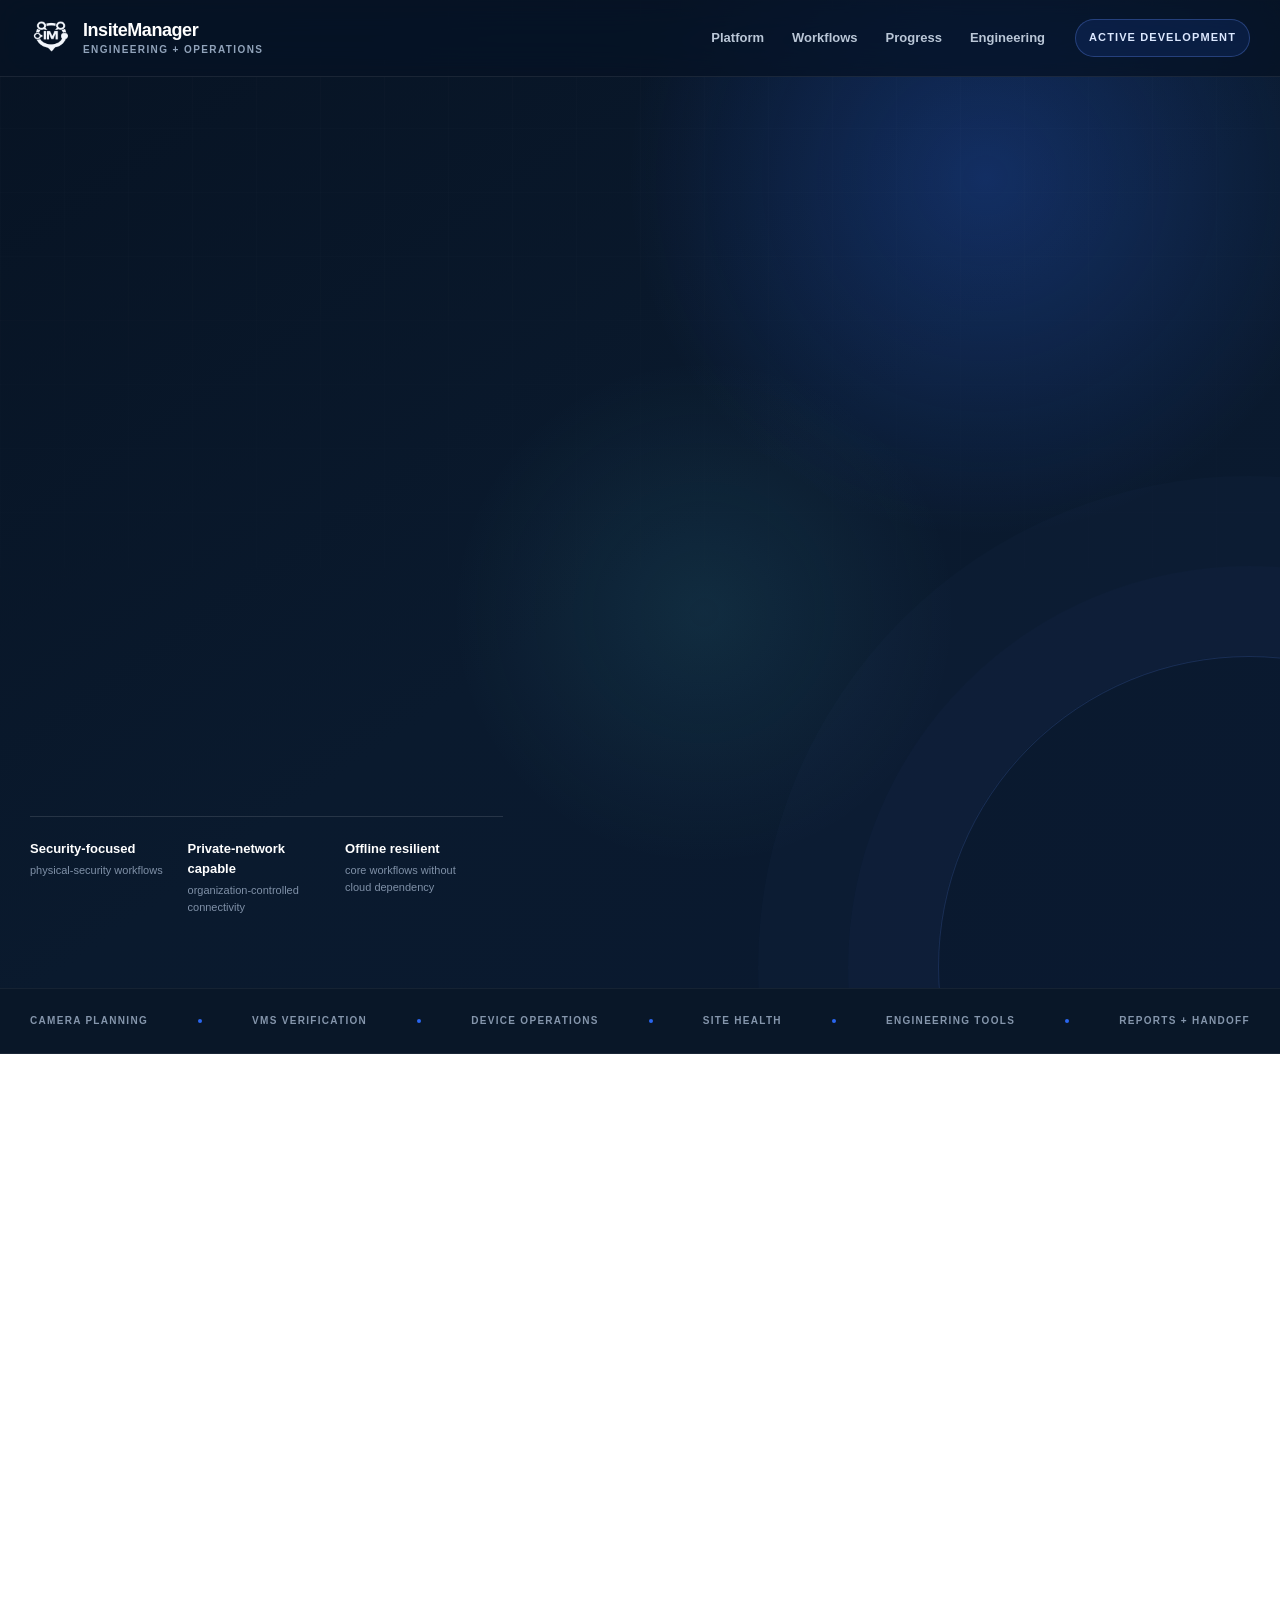
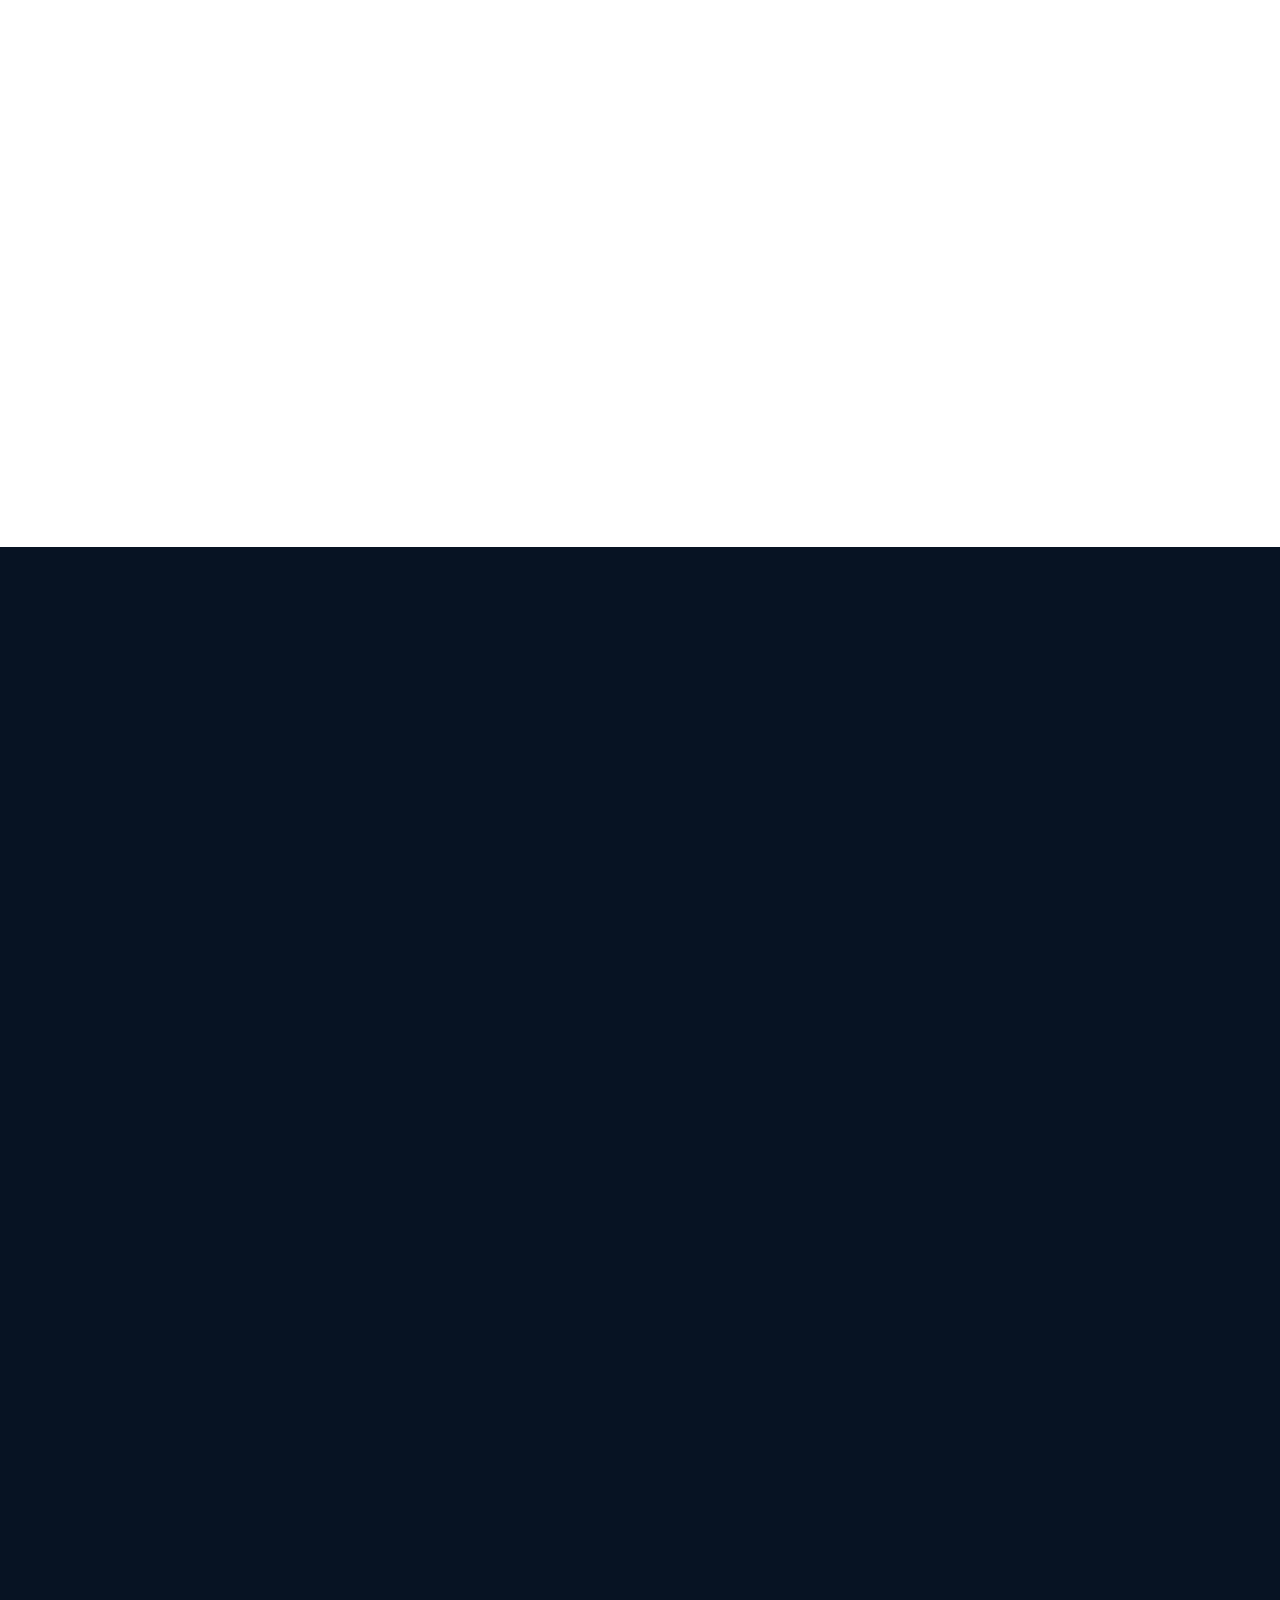
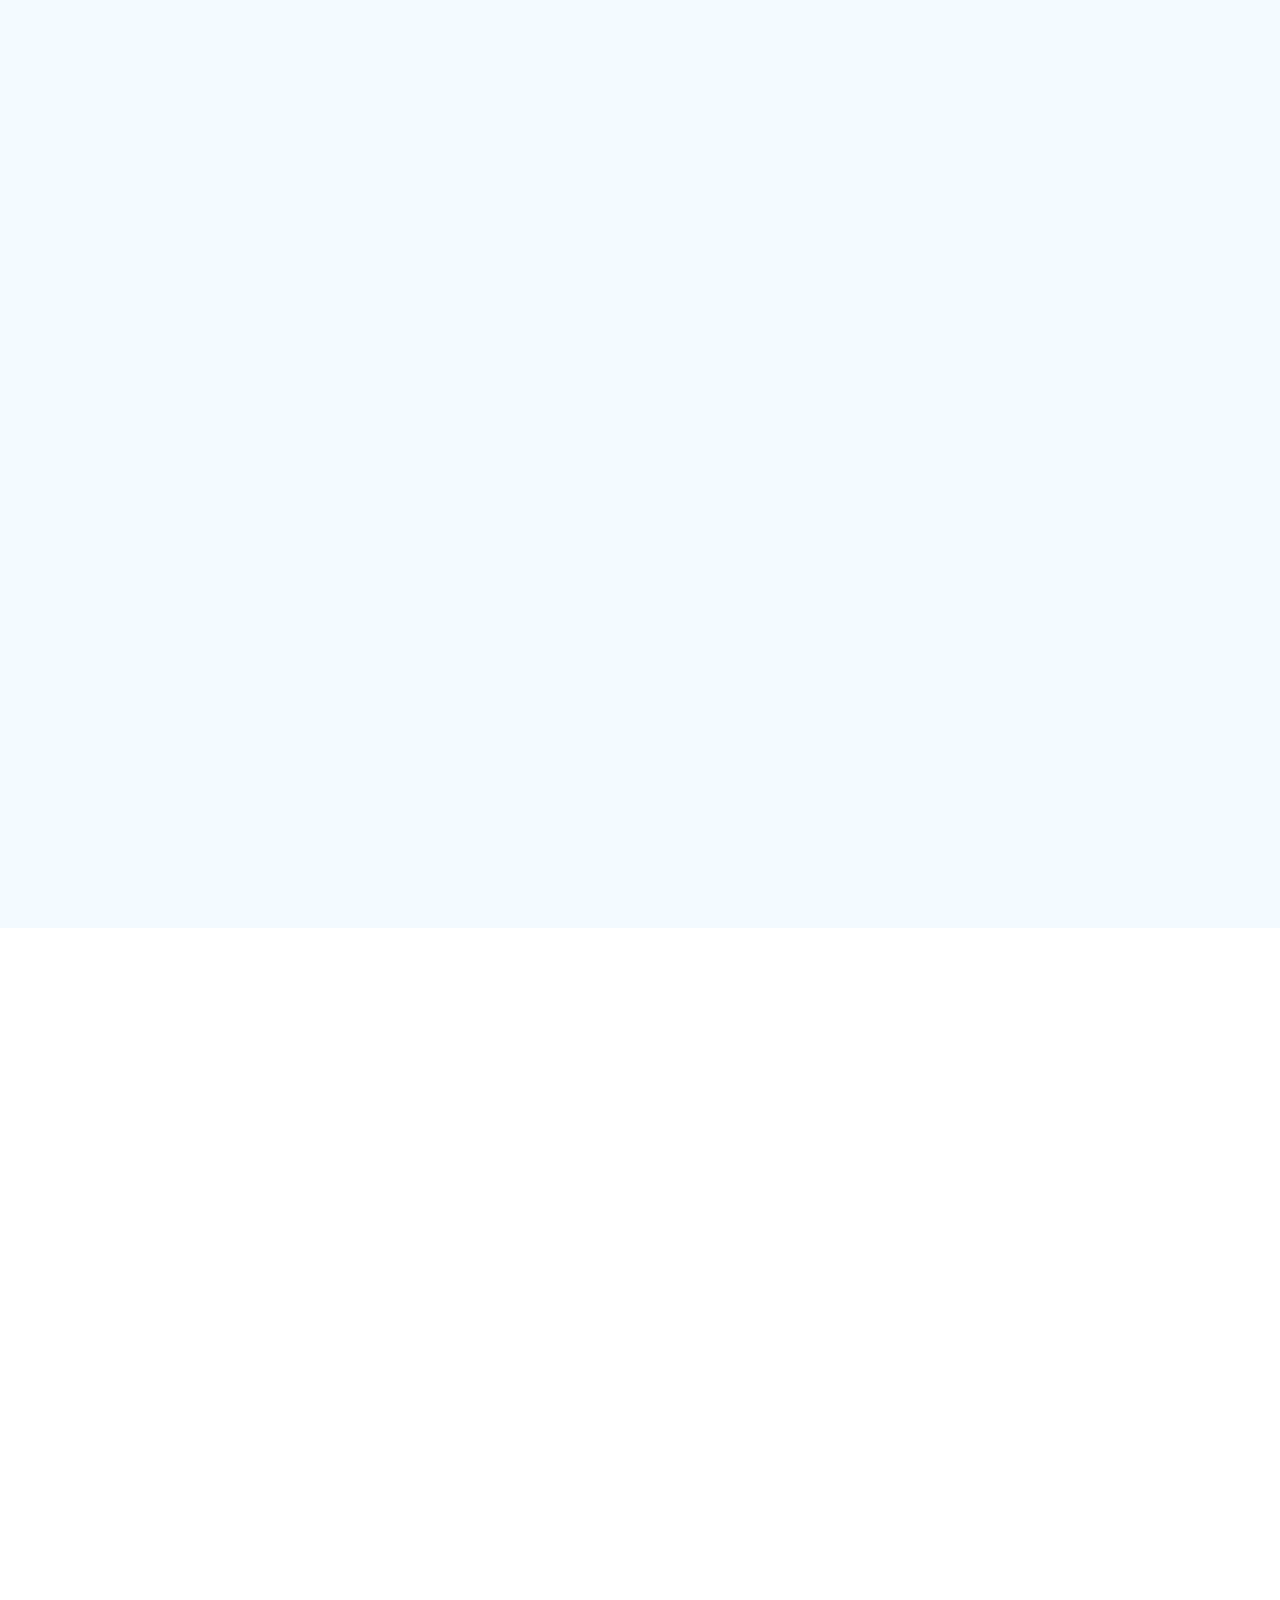
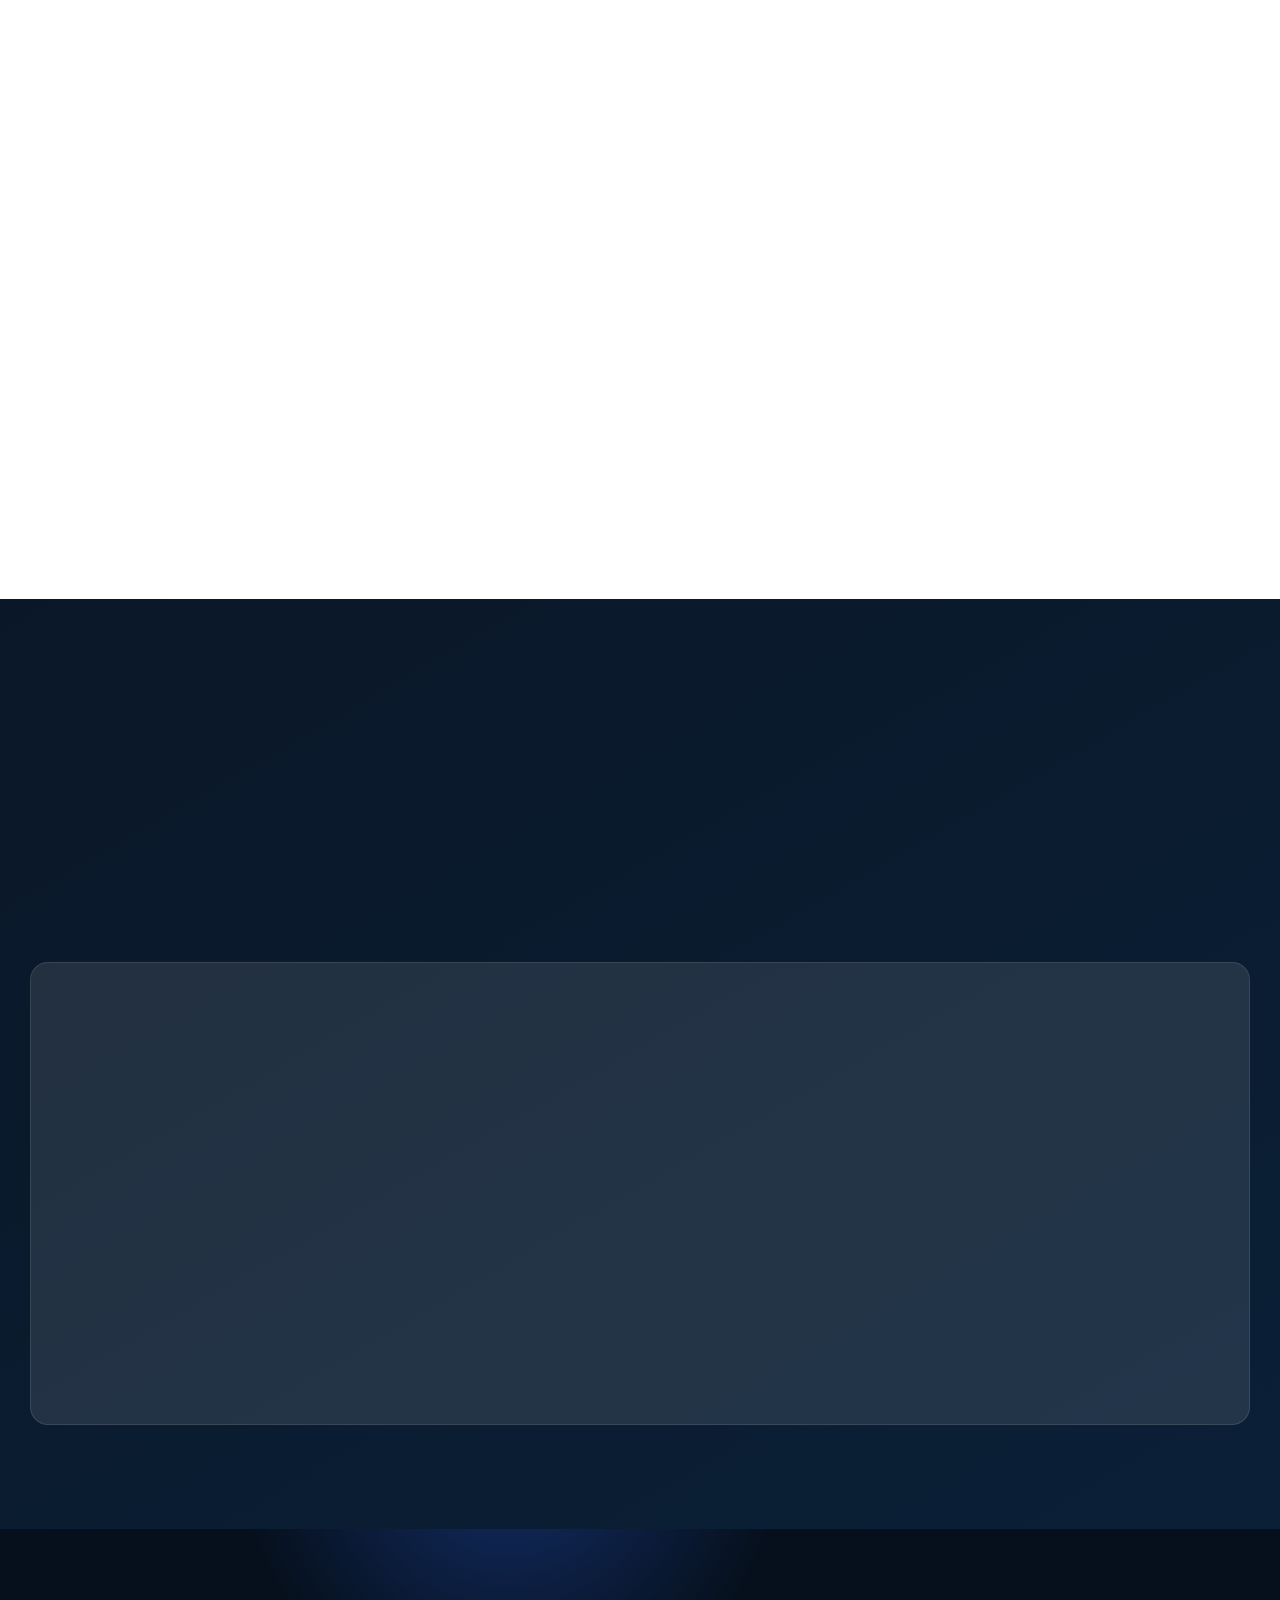
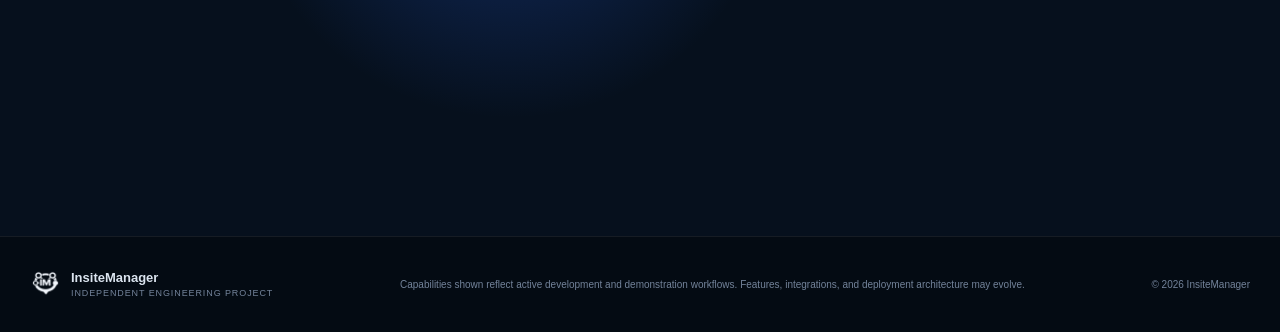
==== index.html @ 241ec43d "public sweep" ====
<!doctype html>
<html lang="en">
<head>
  <meta charset="utf-8" />
  <meta name="viewport" content="width=device-width, initial-scale=1" />
  <meta name="theme-color" content="#071323" />
  <meta http-equiv="Content-Security-Policy" content="default-src 'self'; img-src 'self' data:; style-src 'self'; script-src 'self'; object-src 'none'; base-uri 'none'; form-action 'none'; upgrade-insecure-requests" />
  <meta name="description" content="InsiteManager is an independently developed security-systems engineering and operations platform for map-first planning, validation, private-network and offline-capable workflows, device operations, and evidence-ready handoff." />
  <meta name="robots" content="index,follow,max-image-preview:large" />
  <link rel="canonical" href="https://insitemanager.com/" />
  <link rel="icon" href="favicon.ico" sizes="any" />
  <link rel="apple-touch-icon" href="apple-touch-icon.png" />
  <link rel="stylesheet" href="assets/site.css" />
  <meta property="og:type" content="website" />
  <meta property="og:title" content="InsiteManager — Security Systems Engineering & Operations" />
  <meta property="og:description" content="Security-focused. Private-network capable. Offline resilient. Plan, validate, operate, and document the result." />
  <meta property="og:url" content="https://insitemanager.com/" />
  <meta property="og:image" content="https://insitemanager.com/assets/og-insitemanager.jpg" />
  <meta name="twitter:card" content="summary_large_image" />
  <meta name="twitter:title" content="InsiteManager — Security Systems Engineering & Operations" />
  <meta name="twitter:description" content="An independent security-systems platform spanning design, validation, private-network and offline-capable operation, device workflows, and evidence-ready reporting." />
  <meta name="twitter:image" content="https://insitemanager.com/assets/og-insitemanager.jpg" />
  <title>InsiteManager — Security Systems Engineering & Operations</title>
</head>
<body>
  <a class="skip-link" href="#main">Skip to content</a>

  <header class="site-header" data-header>
    <div class="shell header-inner">
      <a class="brand" href="#top" aria-label="InsiteManager home">
        <img src="assets/icons/insitemanager-mark-dark.png" alt="" width="44" height="44" />
        <span class="brand-copy">
          <strong>InsiteManager</strong>
          <small>Engineering + Operations</small>
        </span>
      </a>

      <nav class="desktop-nav" aria-label="Primary navigation">
        <a href="#platform">Platform</a>
        <a href="#workflows">Workflows</a>
        <a href="#progress">Progress</a>
        <a href="#engineering">Engineering</a>
      </nav>

      <a class="header-cta" href="#progress">Active development</a>

      <button class="menu-button" type="button" aria-label="Open navigation" aria-expanded="false" aria-controls="mobile-navigation" data-menu-button>
        <span></span><span></span><span></span>
      </button>
    </div>
    <nav class="mobile-nav" id="mobile-navigation" aria-label="Mobile navigation" data-mobile-nav>
      <a href="#platform">Platform</a>
      <a href="#workflows">Workflows</a>
      <a href="#progress">Progress</a>
      <a href="#engineering">Engineering</a>
    </nav>
  </header>

  <main id="main">
    <section class="hero" id="top">
      <div class="hero-grid" aria-hidden="true"></div>
      <div class="shell hero-layout">
        <div class="hero-copy reveal">
          <div class="eyebrow"><span class="status-dot"></span> Independent project · Active development</div>
          <h1>Plan systems.<br /><span>Validate deployments.</span><br />Operate with context.</h1>
          <p class="hero-lede">InsiteManager brings security-system design, deployment engineering, device operations, verification, and evidence-ready handoff into one connected workspace.</p>
          <p class="hero-audience">Built for security integrators, field technicians, system engineers, and operations teams.</p>
          <div class="hero-actions">
            <a class="button button-primary" href="#platform">Explore the platform</a>
            <a class="button button-secondary" href="#progress">View development progress</a>
          </div>
        </div>

        <div class="hero-visual reveal delay-1">
          <div class="window-card hero-window">
            <div class="window-bar">
              <span class="window-dots"><i></i><i></i><i></i></span>
              <span>InsiteManager / Designer</span>
              <span class="window-state"><i></i> Active development</span>
            </div>
            <button class="image-button" type="button" data-lightbox="assets/images/designer-workspace.webp" data-caption="Designer workspace — project setup, target packs, control plane, camera coverage, and map context in one view.">
              <img src="assets/images/designer-workspace.webp" alt="InsiteManager Designer workspace showing projects, target packs, control plane system controls, map planning, camera coverage, and measurement tools" width="1800" height="831" fetchpriority="high" />
            </button>
          </div>
          <div class="floating-card floating-card-a"><span>DESIGNER</span><strong>Map + coverage planning</strong></div>
          <div class="floating-card floating-card-b"><span>HANDOFF</span><strong>Review → evidence → reports</strong></div>
        </div>

        <div class="hero-proof" aria-label="Platform focus">
          <div><strong>Security-focused</strong><span>physical-security workflows</span></div>
          <div><strong>Private-network capable</strong><span>organization-controlled connectivity</span></div>
          <div><strong>Offline resilient</strong><span>core workflows without cloud dependency</span></div>
        </div>
      </div>
    </section>

    <section class="signal-strip" aria-label="InsiteManager capabilities">
      <div class="shell signal-items">
        <span>Camera planning</span><i></i><span>VMS verification</span><i></i><span>Device operations</span><i></i><span>Site health</span><i></i><span>Engineering tools</span><i></i><span>Reports + handoff</span>
      </div>
    </section>

    <section class="section" id="platform">
      <div class="shell">
        <div class="section-heading reveal">
          <div class="kicker">Connected platform</div>
          <h2>One project context across the system lifecycle.</h2>
          <p>InsiteManager is structured around the way real physical-security work moves: from layout and engineering, through verification and operational follow-through, into documentation and handoff.</p>
        </div>

        <div class="module-grid">
          <article class="module-card reveal">
            <span class="module-index">01</span>
            <div class="module-icon" aria-hidden="true"><svg viewBox="0 0 24 24"><path d="M4 6.5 9 4l6 2.5L20 4v13.5L15 20l-6-2.5L4 20Z"/><path d="M9 4v13.5M15 6.5V20"/></svg></div>
            <h3>Designer</h3>
            <p>Map and floorplan planning, camera placement, coverage logic, measurement, target profiles, and project review.</p>
            <span class="module-status established">Established core</span>
          </article>
          <article class="module-card reveal delay-1">
            <span class="module-index">02</span>
            <div class="module-icon" aria-hidden="true"><svg viewBox="0 0 24 24"><rect x="3" y="5" width="18" height="14" rx="2"/><path d="m10 9 5 3-5 3Z"/></svg></div>
            <h3>VMS</h3>
            <p>Live and playback readiness, event verification, source configuration, and project-aware review.</p>
            <span class="module-status active">Active development</span>
          </article>
          <article class="module-card reveal delay-2">
            <span class="module-index">03</span>
            <div class="module-icon" aria-hidden="true"><svg viewBox="0 0 24 24"><rect x="4" y="3" width="16" height="7" rx="2"/><rect x="4" y="14" width="16" height="7" rx="2"/><path d="M8 6.5h.01M8 17.5h.01"/></svg></div>
            <h3>Devices</h3>
            <p>Device roster, enrollment readiness, telemetry, gateway status, and clear next actions.</p>
            <span class="module-status active">Active development</span>
          </article>
          <article class="module-card reveal">
            <span class="module-index">04</span>
            <div class="module-icon" aria-hidden="true"><svg viewBox="0 0 24 24"><path d="M4 18v-5M9 18V8M14 18v-3M19 18V5"/><path d="M3 21h18"/></svg></div>
            <h3>Admin / Ops</h3>
            <p>Queue triage, incidents, escalations, activity review, gateway status, and blocked-work visibility.</p>
            <span class="module-status active">Active development</span>
          </article>
          <article class="module-card reveal delay-1">
            <span class="module-index">05</span>
            <div class="module-icon" aria-hidden="true"><svg viewBox="0 0 24 24"><path d="M6 3h9l4 4v14H6Z"/><path d="M15 3v5h5M9 12h7M9 16h7"/></svg></div>
            <h3>Reports</h3>
            <p>Deployment sheets, review packages, evidence bundles, delivery records, and project handoff.</p>
            <span class="module-status active">Active development</span>
          </article>
          <article class="module-card reveal delay-2">
            <span class="module-index">06</span>
            <div class="module-icon" aria-hidden="true"><svg viewBox="0 0 24 24"><path d="m12 3 8 5-8 5-8-5Z"/><path d="m4 12 8 5 8-5M4 16l8 5 8-5"/></svg></div>
            <h3>Visualization</h3>
            <p>Site health, operational overlays, track context, telemetry, and incident review.</p>
            <span class="module-status exploratory">Expanding</span>
          </article>
        </div>
      </div>
    </section>

    <section class="section section-dark" id="workflows">
      <div class="shell">
        <div class="section-heading light reveal">
          <div class="kicker">Product evidence</div>
          <h2>Built as a working system, not a slide deck.</h2>
          <p>The interface is developed around connected workflows and operational states. Select any image for a closer view.</p>
        </div>

        <div class="feature-row reveal">
          <div class="feature-copy">
            <span class="feature-number">01 / DESIGN</span>
            <h3>Map-first planning with engineering context.</h3>
            <p>Camera identity, position, coverage, project state, site-health context, and planning controls stay visible around the map instead of being split across disconnected tools.</p>
            <ul class="feature-list">
              <li>Map and floorplan workflows</li>
              <li>Camera placement and coverage</li>
              <li>Measurement and target logic</li>
              <li>Local project workflow</li>
            </ul>
          </div>
          <div class="screenshot-card">
            <button class="image-button" type="button" data-lightbox="assets/images/designer-map.webp" data-caption="Designer — dark theme map-first camera planning with system controls and site-health context.">
              <img src="assets/images/designer-map.webp" alt="InsiteManager dark-theme Designer interface with camera planning controls, site-health context, and map coverage overlays" width="1800" height="826" loading="lazy" />
              <span class="zoom-label">View full screen</span>
            </button>
          </div>
        </div>

        <div class="feature-row reverse reveal">
          <div class="feature-copy">
            <span class="feature-number">02 / VERIFY</span>
            <h3>Verification that follows the project.</h3>
            <p>VMS workflows connect project imports, source readiness, event verification, evidence state, and follow-up paths without losing the deployment context that produced them.</p>
            <ul class="feature-list">
              <li>Project-aware verification</li>
              <li>Live / playback readiness</li>
              <li>Event and evidence posture</li>
              <li>Cross-module handoff</li>
            </ul>
          </div>
          <div class="screenshot-card">
            <button class="image-button" type="button" data-lightbox="assets/images/vms-verification.webp" data-caption="VMS — project-aware event and verification workflow.">
              <img src="assets/images/vms-verification.webp" alt="InsiteManager VMS verification screen with event verification workflow and project context" width="1800" height="862" loading="lazy" />
              <span class="zoom-label">View full screen</span>
            </button>
          </div>
        </div>

        <div class="feature-row reveal">
          <div class="feature-copy">
            <span class="feature-number">03 / OPERATE</span>
            <h3>Device state becomes operational follow-through.</h3>
            <p>Roster and operational views are designed to distinguish readiness, telemetry, gateway state, ownership, and the next action — not just list hardware.</p>
            <ul class="feature-list">
              <li>Device roster and readiness</li>
              <li>Telemetry and gateway posture</li>
              <li>Queue and incident context</li>
              <li>Activity and support handoff</li>
            </ul>
          </div>
          <div class="screenshot-stack">
            <div class="screenshot-card small">
              <button class="image-button" type="button" data-lightbox="assets/images/devices-roster.webp" data-caption="Devices — roster and trust/readiness context.">
                <img src="assets/images/devices-roster.webp" alt="InsiteManager Devices roster and readiness view" width="1800" height="857" loading="lazy" />
              </button>
            </div>
            <div class="screenshot-card small offset">
              <button class="image-button" type="button" data-lightbox="assets/images/operations.webp" data-caption="Admin/Ops — queue, activity, and operational follow-through.">
                <img src="assets/images/operations.webp" alt="InsiteManager Admin and Operations screen showing queue and activity workflows" width="1800" height="859" loading="lazy" />
              </button>
            </div>
          </div>
        </div>

        <div class="feature-row reverse reveal">
          <div class="feature-copy">
            <span class="feature-number">04 / ENGINEER</span>
            <h3>Engineering decisions stay attached to the job.</h3>
            <p>Planning tools cover system quantities, bandwidth and recording estimates, quote preparation, deployment options, and project-package review.</p>
            <ul class="feature-list">
              <li>BOM and quote planning</li>
              <li>Bandwidth / retention estimates</li>
              <li>Deployment option review</li>
              <li>Export and handoff preparation</li>
            </ul>
          </div>
          <div class="portrait-pair">
            <div class="screenshot-card portrait">
              <button class="image-button" type="button" data-lightbox="assets/images/bom-planning.webp" data-caption="Engineering tools — BOM planning and quote-readiness summary.">
                <img src="assets/images/bom-planning.webp" alt="InsiteManager BOM planning and quote readiness interface" width="902" height="788" loading="lazy" />
              </button>
            </div>
            <div class="screenshot-card portrait">
              <button class="image-button" type="button" data-lightbox="assets/images/bandwidth-recording.webp" data-caption="Engineering tools — bandwidth and recording summary.">
                <img src="assets/images/bandwidth-recording.webp" alt="InsiteManager bandwidth and recording engineering summary" width="897" height="792" loading="lazy" />
              </button>
            </div>
          </div>
        </div>
      </div>
    </section>

    <section class="section progress-section" id="progress">
      <div class="shell progress-layout">
        <div class="section-heading sticky-heading reveal">
          <div class="kicker">Development progress</div>
          <h2>Substantial working surface. Deliberate path forward.</h2>
          <p>The project is intentionally presented as active development. The goal is operational depth and dependable workflows — not a premature claim of commercial availability.</p>
        </div>

        <div class="progress-list">
          <article class="progress-card reveal">
            <div class="progress-marker complete">01</div>
            <div>
              <div class="progress-meta"><span>Foundation</span><strong>Established</strong></div>
              <h3>Map-first Designer and project model</h3>
              <p>Core planning, camera workflows, map/floorplan surfaces, project state, review paths, and engineering tools form the current foundation.</p>
            </div>
          </article>
          <article class="progress-card reveal">
            <div class="progress-marker active">02</div>
            <div>
              <div class="progress-meta"><span>Integration</span><strong>Active</strong></div>
              <h3>VMS, devices, operations, and reports</h3>
              <p>Connected module workflows are being refined around readiness, verification, telemetry, incidents, evidence, and handoff.</p>
            </div>
          </article>
          <article class="progress-card reveal">
            <div class="progress-marker active">03</div>
            <div>
              <div class="progress-meta"><span>Resilience</span><strong>Active</strong></div>
              <h3>Offline, local, and private-network operation</h3>
              <p>Core workflows are designed for local and private networks, including edge/field companion patterns, degraded-connectivity behavior, and controlled recovery without requiring a public-cloud path.</p>
            </div>
          </article>
          <article class="progress-card reveal">
            <div class="progress-marker next">04</div>
            <div>
              <div class="progress-meta"><span>Hardening</span><strong>Ongoing</strong></div>
              <h3>Enterprise operations and deployment maturity</h3>
              <p>Permissions, auditability, security gates, backup/recovery, API discipline, deployment architecture, and lifecycle validation continue to mature.</p>
            </div>
          </article>
        </div>
      </div>
    </section>

    <section class="gallery-section" aria-labelledby="gallery-title">
      <div class="shell">
        <div class="section-heading reveal">
          <div class="kicker">Across the platform</div>
          <h2 id="gallery-title">From site context to operational evidence.</h2>
        </div>
        <div class="gallery-grid">
          <button class="gallery-card wide reveal" type="button" data-lightbox="assets/images/designer-measurement.webp" data-caption="Designer — floorplan workflow, imported layers, and active camera context.">
            <img src="assets/images/designer-measurement.webp" alt="Designer floorplan workflow with imported layers, camera context, and measurement tools" width="1800" height="829" loading="lazy" />
            <span><strong>Measurement</strong><small>Designer</small></span>
          </button>
          <button class="gallery-card reveal delay-1" type="button" data-lightbox="assets/images/visualization.webp" data-caption="Visualization — alternate basemap styling with site-health, track, and operational overlay context.">
            <img src="assets/images/visualization.webp" alt="Visualization workflow with alternate basemap styling, site-health status, and operational overlays" width="1800" height="823" loading="lazy" />
            <span><strong>Operational context</strong><small>Visualization</small></span>
          </button>
          <button class="gallery-card reveal delay-2" type="button" data-lightbox="assets/images/reports.webp" data-caption="Reports — review packages, evidence, and project handoff.">
            <img src="assets/images/reports.webp" alt="Reports module showing review and handoff workflows" width="1800" height="861" loading="lazy" />
            <span><strong>Evidence + handoff</strong><small>Reports</small></span>
          </button>
        </div>
      </div>
    </section>

    <section class="section engineering-section" id="engineering">
      <div class="shell">
        <div class="section-heading light centered reveal">
          <div class="kicker">Engineering posture</div>
          <h2>Designed for operational credibility.</h2>
          <p>InsiteManager development emphasizes controlled change, traceability, practical field behavior, and interfaces that keep the important state visible.</p>
        </div>
        <div class="principles-grid">
          <article class="principle reveal"><span>01</span><h3>Operational clarity</h3><p>Reduce noise. Surface readiness, blocked work, health, ownership, and next action.</p></article>
          <article class="principle reveal delay-1"><span>02</span><h3>Traceable change</h3><p>Project state, exports, activity, configuration, and handoff are treated as auditable operational records.</p></article>
          <article class="principle reveal delay-2"><span>03</span><h3>Field resilience</h3><p>Local-first, private-network, offline, and degraded-connectivity workflows are considered part of normal deployment reality.</p></article>
          <article class="principle reveal"><span>04</span><h3>Security + validation gates</h3><p>Automated testing, build checks, dependency review, security audit, and release verification support each controlled change.</p></article>
          <article class="principle reveal delay-1"><span>05</span><h3>Responsive operation</h3><p>Desktop, tablet, and mobile layouts are treated as distinct operational surfaces rather than simple scaling targets.</p></article>
          <article class="principle reveal delay-2"><span>06</span><h3>Modular architecture</h3><p>Planning, VMS, devices, operations, visualization, and reporting share context without collapsing into one overloaded screen.</p></article>
        </div>
      </div>
    </section>

    <section class="closing-section">
      <div class="closing-glow" aria-hidden="true"></div>
      <div class="shell closing-inner reveal">
        <img src="assets/icons/insitemanager-mark-dark.png" alt="" width="64" height="64" />
        <div>
          <div class="kicker">InsiteManager</div>
          <h2>Security-system engineering from design through operations.</h2>
          <p>Independent software project. Active development.</p>
        </div>
        <a class="button button-primary" href="#top">Back to overview</a>
      </div>
    </section>
  </main>

  <footer class="site-footer">
    <div class="shell footer-inner">
      <div class="footer-brand">
        <img src="assets/icons/insitemanager-mark-dark.png" alt="" width="34" height="34" />
        <span><strong>InsiteManager</strong><small>Independent engineering project</small></span>
      </div>
      <p>Capabilities shown reflect active development and demonstration workflows. Features, integrations, and deployment architecture may evolve.</p>
      <span class="copyright">© <span data-year></span> InsiteManager</span>
    </div>
  </footer>

  <dialog class="lightbox" data-lightbox-dialog aria-label="Screenshot viewer">
    <button class="lightbox-close" type="button" aria-label="Close screenshot viewer" data-lightbox-close>×</button>
    <div class="lightbox-frame">
      <img alt="" data-lightbox-image />
    </div>
    <p data-lightbox-caption></p>
  </dialog>

  <script src="assets/site.js" defer></script>
</body>
</html>
---- assets/site.css ----
:root {
  --ink: #0a1422;
  --navy: #071323;
  --navy-2: #0b1d33;
  --navy-3: #102945;
  --text: #182437;
  --muted: #637187;
  --line: #dce4ee;
  --line-dark: rgba(255,255,255,.12);
  --surface: #f5f8fc;
  --surface-2: #edf3f9;
  --white: #fff;
  --blue: #2a66f0;
  --blue-2: #5d8cff;
  --cyan: #4fc9d7;
  --green: #41c985;
  --orange: #f4aa47;
  --shadow: 0 24px 70px rgba(7, 19, 35, .14);
  --shadow-soft: 0 12px 34px rgba(7, 19, 35, .08);
  --radius: 18px;
  --radius-lg: 28px;
  --shell: 1220px;
}

* { box-sizing: border-box; }
html { scroll-behavior: smooth; }
section[id] { scroll-margin-top: 84px; }
body {
  margin: 0;
  color: var(--text);
  background: var(--white);
  font-family: Inter, ui-sans-serif, -apple-system, BlinkMacSystemFont, "Segoe UI", Roboto, Helvetica, Arial, sans-serif;
  font-size: 16px;
  line-height: 1.55;
  -webkit-font-smoothing: antialiased;
}
img { display: block; max-width: 100%; }
button, a { font: inherit; }
a { color: inherit; text-decoration: none; }
button { color: inherit; }
:where(a, button):focus-visible { outline: 3px solid var(--blue); outline-offset: 3px; box-shadow: 0 0 0 2px var(--white); }
::selection { background: #c8d8ff; color: #071323; }

.skip-link {
  position: fixed;
  left: 12px;
  top: 12px;
  z-index: 999;
  padding: 10px 14px;
  background: var(--white);
  color: var(--navy);
  border-radius: 10px;
  transform: translateY(-160%);
  transition: transform .2s ease;
}
.skip-link:focus { transform: translateY(0); }

.shell { width: min(calc(100% - 48px), var(--shell)); margin-inline: auto; }

.site-header {
  position: fixed;
  inset: 0 0 auto 0;
  z-index: 100;
  background: rgba(7,19,35,.78);
  border-bottom: 1px solid rgba(255,255,255,.08);
  backdrop-filter: blur(18px) saturate(140%);
  -webkit-backdrop-filter: blur(18px) saturate(140%);
  transition: background .25s ease, box-shadow .25s ease;
}
.site-header.scrolled { background: rgba(7,19,35,.94); box-shadow: 0 10px 35px rgba(0,0,0,.18); }
.header-inner { height: 76px; display: flex; align-items: center; gap: 30px; }
.brand { display: inline-flex; align-items: center; gap: 11px; min-width: 210px; }
.brand img { width: 42px; height: 42px; object-fit: contain; }
.brand-copy { display: flex; flex-direction: column; line-height: 1.04; }
.brand-copy strong { color: #fff; font-size: 18px; letter-spacing: -.025em; }
.brand-copy small { color: #91a3ba; margin-top: 5px; font-size: 10px; text-transform: uppercase; letter-spacing: .14em; font-weight: 700; }
.desktop-nav { display: flex; align-items: center; gap: 28px; margin-left: auto; }
.desktop-nav a { color: #bac7d7; font-size: 13px; font-weight: 650; transition: color .2s; }
.desktop-nav a:hover { color: #fff; }
.header-cta {
  color: #dce8ff;
  border: 1px solid rgba(105,147,255,.3);
  background: rgba(42,102,240,.12);
  border-radius: 999px;
  padding: 9px 13px;
  font-size: 11px;
  text-transform: uppercase;
  letter-spacing: .1em;
  font-weight: 800;
}
.menu-button { display: none; border: 0; padding: 9px; background: transparent; cursor: pointer; }
.menu-button span { display: block; width: 22px; height: 2px; margin: 5px 0; background: #fff; border-radius: 2px; }
.mobile-nav { display: none; }

.hero {
  position: relative;
  min-height: 820px;
  overflow: hidden;
  background:
    radial-gradient(circle at 77% 18%, rgba(42,102,240,.28), transparent 28%),
    radial-gradient(circle at 55% 62%, rgba(79,201,215,.10), transparent 27%),
    linear-gradient(145deg, #071323 0%, #0a1a2e 54%, #0a1930 100%);
  color: #fff;
  padding: 130px 0 72px;
}
.hero::after {
  content: "";
  position: absolute;
  width: 620px;
  height: 620px;
  right: -280px;
  bottom: -290px;
  border: 1px solid rgba(93,140,255,.18);
  border-radius: 50%;
  box-shadow: 0 0 0 90px rgba(93,140,255,.025), 0 0 0 180px rgba(93,140,255,.018);
}
.hero-grid {
  position: absolute;
  inset: 0;
  opacity: .17;
  background-image:
    linear-gradient(rgba(255,255,255,.08) 1px, transparent 1px),
    linear-gradient(90deg, rgba(255,255,255,.08) 1px, transparent 1px);
  background-size: 64px 64px;
  mask-image: linear-gradient(to bottom, black, transparent 85%);
}
.hero-layout { position: relative; z-index: 2; display: grid; grid-template-columns: .92fr 1.35fr; grid-template-areas: "copy visual" "proof visual"; column-gap: 54px; row-gap: 0; align-items: start; }
.hero-copy { grid-area: copy; padding-top: 4px; align-self: end; }
.eyebrow, .kicker { color: #8fb2ff; font-size: 11px; font-weight: 850; text-transform: uppercase; letter-spacing: .15em; }
.eyebrow { display: inline-flex; align-items: center; gap: 9px; padding: 7px 10px; border: 1px solid rgba(142,178,255,.2); background: rgba(32,83,181,.12); border-radius: 999px; }
.status-dot { width: 8px; height: 8px; background: var(--green); border-radius: 50%; box-shadow: 0 0 0 5px rgba(65,201,133,.12); }
.hero h1 { margin: 25px 0 22px; color: #fff; font-size: clamp(48px, 5.2vw, 76px); line-height: .99; letter-spacing: -.055em; font-weight: 750; }
.hero h1 span { color: #91afff; }
.hero-lede { max-width: 620px; color: #b4c1d2; font-size: 18px; line-height: 1.65; }
.hero-audience { max-width: 610px; margin: 15px 0 0; color: #8fa1b8; font-size: 13px; line-height: 1.55; }
.hero-actions { display: flex; flex-wrap: wrap; gap: 12px; margin-top: 31px; }
.button { display: inline-flex; justify-content: center; align-items: center; min-height: 48px; padding: 0 18px; border-radius: 11px; font-weight: 760; font-size: 13px; transition: transform .2s ease, border-color .2s ease, background .2s ease; }
.button:hover { transform: translateY(-2px); }
.button-primary { background: var(--blue); color: #fff; box-shadow: 0 8px 30px rgba(42,102,240,.28); }
.button-secondary { background: rgba(255,255,255,.06); color: #e7edf7; border: 1px solid rgba(255,255,255,.16); }
.hero-proof { grid-area: proof; display: grid; grid-template-columns: repeat(3, 1fr); gap: 0; margin-top: 46px; border-top: 1px solid rgba(255,255,255,.12); padding-top: 22px; align-self: start; }
.hero-proof div { display: flex; flex-direction: column; gap: 3px; padding-right: 18px; }
.hero-proof strong { font-size: 13px; color: #fff; }
.hero-proof span { color: #7f90a7; font-size: 11px; }

.hero-visual { grid-area: visual; position: relative; min-width: 0; align-self: center; }
.window-card { overflow: hidden; background: #eef2f8; border: 1px solid rgba(255,255,255,.15); border-radius: 18px; box-shadow: 0 40px 90px rgba(0,0,0,.32), 0 0 0 1px rgba(255,255,255,.03); }
.hero-window { transform: perspective(1500px) rotateY(-3deg) rotateX(1deg); transform-origin: center left; }
.window-bar { height: 39px; display: grid; grid-template-columns: 1fr auto 1fr; align-items: center; gap: 12px; padding: 0 13px; background: #0a1626; border-bottom: 1px solid rgba(255,255,255,.08); color: #8190a4; font-size: 10px; }
.window-dots { display: flex; gap: 5px; }
.window-dots i { width: 7px; height: 7px; border-radius: 50%; background: #304158; }
.window-dots i:first-child { background: #6987b4; }
.window-state { justify-self: end; display: inline-flex; align-items: center; gap: 6px; color: #8aa0bb; }
.window-state i { width: 6px; height: 6px; background: var(--green); border-radius: 50%; }
.image-button { display: block; width: 100%; border: 0; padding: 0; background: transparent; cursor: zoom-in; position: relative; }
.image-button img { width: 100%; height: auto; }
.floating-card { position: absolute; padding: 12px 15px; border: 1px solid rgba(255,255,255,.14); border-radius: 12px; background: rgba(7,19,35,.92); backdrop-filter: blur(12px); box-shadow: var(--shadow); display: flex; flex-direction: column; gap: 3px; }
.floating-card span { color: #6f9cff; font-size: 9px; font-weight: 900; letter-spacing: .14em; }
.floating-card strong { color: #fff; font-size: 12px; }
.floating-card-a { left: -26px; bottom: -24px; }
.floating-card-b { right: -20px; top: 54px; }

.signal-strip { background: #091728; color: #8596ac; border-top: 1px solid rgba(255,255,255,.05); border-bottom: 1px solid rgba(255,255,255,.06); }
.signal-items { min-height: 64px; display: flex; justify-content: space-between; align-items: center; gap: 12px; overflow: hidden; white-space: nowrap; }
.signal-items span { font-size: 10px; text-transform: uppercase; letter-spacing: .13em; font-weight: 800; }
.signal-items i { width: 4px; height: 4px; background: #2a66f0; border-radius: 50%; flex: none; }

.section { padding: 104px 0; }
.section-heading { max-width: 720px; margin-bottom: 48px; }
.section-heading.centered { text-align: center; margin-inline: auto; }
.section-heading .kicker { color: #2d64df; }
.section-heading h2 { margin: 10px 0 16px; color: var(--ink); font-size: clamp(35px, 4vw, 54px); line-height: 1.08; letter-spacing: -.045em; }
.section-heading p { margin: 0; color: var(--muted); font-size: 17px; line-height: 1.7; }
.section-heading.light h2 { color: #fff; }
.section-heading.light p { color: #91a0b5; }
.section-heading.light .kicker { color: #79a1ff; }

.module-grid { display: grid; grid-template-columns: repeat(3, 1fr); gap: 16px; }
.module-card { position: relative; min-height: 290px; padding: 28px; border: 1px solid var(--line); border-radius: var(--radius); background: linear-gradient(180deg,#fff,#f9fbfe); box-shadow: 0 1px 0 rgba(6,20,35,.02); transition: transform .25s ease, box-shadow .25s ease, border-color .25s ease; }
.module-card:hover { transform: translateY(-4px); box-shadow: var(--shadow-soft); border-color: #cbd8ea; }
.module-index { position: absolute; right: 22px; top: 20px; color: #a7b3c3; font-size: 10px; font-weight: 900; letter-spacing: .12em; }
.module-icon { width: 42px; height: 42px; display: grid; place-items: center; border-radius: 11px; background: #ecf2ff; color: #245de2; font-size: 20px; font-weight: 800; }
.module-card h3 { margin: 22px 0 9px; font-size: 20px; letter-spacing: -.025em; }
.module-card p { margin: 0 0 24px; color: var(--muted); font-size: 14px; line-height: 1.65; }
.module-status { display: inline-flex; padding: 5px 8px; border-radius: 999px; font-size: 9px; font-weight: 900; letter-spacing: .09em; text-transform: uppercase; }
.module-status.established { color: #14744d; background: #e9f8f1; }
.module-status.active { color: #2256c5; background: #eaf0ff; }
.module-status.exploratory { color: #94601a; background: #fff4e1; }

.section-dark { background: #071323; color: #fff; overflow: hidden; padding-top: 92px; }
.feature-row { display: grid; grid-template-columns: .62fr 1.38fr; gap: 58px; align-items: center; padding: 64px 0; border-top: 1px solid rgba(255,255,255,.09); }
.feature-row.reverse { grid-template-columns: 1.38fr .62fr; }
.feature-row.reverse .feature-copy { order: 2; }
.feature-row.reverse > :not(.feature-copy) { order: 1; }
.feature-number { color: #6f9cff; font-size: 10px; font-weight: 900; letter-spacing: .14em; }
.feature-copy h3 { margin: 13px 0 15px; font-size: clamp(30px,3.1vw,43px); line-height: 1.1; letter-spacing: -.04em; }
.feature-copy p { color: #96a5b8; font-size: 15px; line-height: 1.72; }
.feature-list { list-style: none; padding: 0; margin: 25px 0 0; display: grid; gap: 10px; }
.feature-list li { position: relative; padding-left: 21px; color: #d0d9e5; font-size: 13px; }
.feature-list li::before { content: ""; position: absolute; left: 0; top: .63em; width: 7px; height: 7px; border: 2px solid #5d8cff; border-radius: 50%; }
.screenshot-card { position: relative; overflow: hidden; border-radius: 16px; border: 1px solid rgba(255,255,255,.13); background: #eaf0f7; box-shadow: 0 28px 70px rgba(0,0,0,.28); }
.screenshot-card img { transition: transform .45s cubic-bezier(.2,.7,.2,1); }
.screenshot-card:hover img { transform: scale(1.012); }
.zoom-label { position: absolute; right: 12px; bottom: 12px; padding: 7px 9px; border-radius: 8px; color: #fff; background: rgba(7,19,35,.82); backdrop-filter: blur(7px); font-size: 9px; text-transform: uppercase; letter-spacing: .1em; font-weight: 850; opacity: 0; transform: translateY(4px); transition: .2s ease; }
.screenshot-card:hover .zoom-label { opacity: 1; transform: none; }
.screenshot-stack { position: relative; min-height: 410px; }
.screenshot-card.small { position: absolute; width: 86%; left: 0; top: 0; }
.screenshot-card.small.offset { left: 14%; top: 116px; box-shadow: 0 35px 80px rgba(0,0,0,.42); }
.portrait-pair { display: grid; grid-template-columns: 1fr 1fr; gap: 10px; align-items: start; transform: scale(1.035); transform-origin: center; }
.screenshot-card.portrait:nth-child(2) { margin-top: 32px; }

.progress-section { background: #f5f8fc; }
.progress-layout { display: grid; grid-template-columns: .82fr 1.18fr; gap: 80px; align-items: start; }
.sticky-heading { position: sticky; top: 120px; margin-bottom: 0; }
.progress-list { display: grid; gap: 14px; }
.progress-card { display: grid; grid-template-columns: 58px 1fr; gap: 20px; padding: 27px; border: 1px solid var(--line); border-radius: var(--radius); background: #fff; box-shadow: 0 2px 0 rgba(7,19,35,.02); }
.progress-marker { width: 46px; height: 46px; border-radius: 13px; display: grid; place-items: center; font-size: 11px; font-weight: 900; }
.progress-marker.complete { color: #14744d; background: #e7f8ef; border: 1px solid #c5eed9; }
.progress-marker.active { color: #245ddc; background: #e9f0ff; border: 1px solid #cbd9ff; }
.progress-marker.next { color: #81551c; background: #fff3df; border: 1px solid #f4ddba; }
.progress-meta { display: flex; justify-content: space-between; gap: 14px; align-items: center; color: #7c899a; font-size: 10px; text-transform: uppercase; letter-spacing: .1em; font-weight: 800; }
.progress-meta strong { color: #2e67e4; }
.progress-card h3 { margin: 10px 0 8px; font-size: 20px; letter-spacing: -.025em; }
.progress-card p { margin: 0; color: var(--muted); font-size: 14px; line-height: 1.65; }

.gallery-section { padding: 96px 0; }
.gallery-grid { display: grid; grid-template-columns: repeat(2,1fr); gap: 15px; }
.gallery-card { position: relative; overflow: hidden; min-height: 315px; padding: 0; border: 1px solid var(--line); border-radius: 16px; background: #edf2f8; cursor: zoom-in; box-shadow: var(--shadow-soft); }
.gallery-card.wide { grid-column: 1 / -1; min-height: 480px; }
.gallery-card img { width: 100%; height: 100%; object-fit: cover; transition: transform .5s cubic-bezier(.2,.7,.2,1); }
.gallery-card:hover img { transform: scale(1.018); }
.gallery-card::after { content: ""; position: absolute; inset: auto 0 0; height: 42%; background: linear-gradient(to top,rgba(6,18,33,.82),transparent); pointer-events: none; }
.gallery-card > span { position: absolute; left: 22px; bottom: 18px; z-index: 2; display: flex; flex-direction: column; text-align: left; }
.gallery-card strong { color: #fff; font-size: 17px; }
.gallery-card small { color: #aab8ca; font-size: 10px; text-transform: uppercase; letter-spacing: .12em; font-weight: 800; margin-top: 2px; }

.engineering-section { background: linear-gradient(150deg,#0a1728,#0a2037); color: #fff; }
.principles-grid { display: grid; grid-template-columns: repeat(3,1fr); gap: 1px; background: rgba(255,255,255,.1); border: 1px solid rgba(255,255,255,.1); border-radius: 18px; overflow: hidden; }
.principle { min-height: 230px; padding: 28px; background: #0a1a2e; }
.principle span { color: #6687bb; font-size: 10px; font-weight: 900; letter-spacing: .12em; }
.principle h3 { margin: 34px 0 10px; font-size: 19px; }
.principle p { margin: 0; color: #8798ae; font-size: 13px; line-height: 1.65; }

.closing-section { position: relative; overflow: hidden; background: #06101d; color: #fff; padding: 84px 0; }
.closing-glow { position: absolute; width: 560px; height: 560px; left: 18%; top: -360px; background: radial-gradient(circle,rgba(42,102,240,.35),transparent 68%); }
.closing-inner { position: relative; display: grid; grid-template-columns: 72px 1fr auto; gap: 24px; align-items: center; }
.closing-inner img { width: 60px; height: 60px; }
.closing-inner h2 { margin: 8px 0; max-width: 720px; font-size: clamp(28px,3vw,42px); line-height: 1.12; letter-spacing: -.04em; }
.closing-inner p { margin: 0; color: #8495aa; font-size: 13px; }

.site-footer { background: #040b13; color: #73839a; border-top: 1px solid rgba(255,255,255,.07); padding: 32px 0; }
.footer-inner { display: grid; grid-template-columns: auto 1fr auto; gap: 30px; align-items: center; }
.footer-brand { display: flex; align-items: center; gap: 10px; }
.footer-brand img { width: 31px; height: 31px; }
.footer-brand span { display: flex; flex-direction: column; line-height: 1.1; }
.footer-brand strong { color: #dbe4ef; font-size: 13px; }
.footer-brand small { margin-top: 4px; font-size: 9px; text-transform: uppercase; letter-spacing: .1em; }
.site-footer p { margin: 0; text-align: center; font-size: 10px; line-height: 1.5; }
.copyright { font-size: 10px; white-space: nowrap; }

.lightbox { width: min(95vw, 1700px); max-width: 1700px; border: 0; padding: 0; margin: auto; background: transparent; color: #fff; overflow: visible; }
.lightbox::backdrop { background: rgba(1,7,14,.92); backdrop-filter: blur(8px); }
.lightbox-frame { overflow: hidden; border-radius: 14px; border: 1px solid rgba(255,255,255,.16); background: #0b1420; box-shadow: 0 40px 100px rgba(0,0,0,.55); }
.lightbox-frame img { width: 100%; height: auto; max-height: 82vh; object-fit: contain; }
.lightbox p { margin: 12px 45px 0 0; color: #b8c5d5; font-size: 12px; }
.lightbox-close { position: absolute; right: 0; top: -47px; width: 38px; height: 38px; display: grid; place-items: center; border: 1px solid rgba(255,255,255,.18); border-radius: 50%; color: #fff; background: rgba(10,24,42,.8); font-size: 24px; cursor: pointer; }

.reveal { opacity: 0; transform: translateY(18px); transition: opacity .65s ease, transform .65s cubic-bezier(.22,.61,.36,1); }
.reveal.visible { opacity: 1; transform: none; }
.delay-1 { transition-delay: .08s; }
.delay-2 { transition-delay: .16s; }

@media (prefers-reduced-motion: reduce) {
  html { scroll-behavior: auto; }
  *, *::before, *::after { animation: none !important; transition: none !important; }
  .reveal { opacity: 1; transform: none; }
}

@media (max-width: 1040px) {
  .desktop-nav { gap: 18px; }
  .hero { min-height: auto; }
  .hero-layout { grid-template-columns: .88fr 1.12fr; column-gap: 30px; }
  .hero-copy { max-width: 760px; }
  .hero h1 { font-size: clamp(44px, 5vw, 56px); }
  .hero-lede { font-size: 16px; }
  .hero-window { transform: none; }
  .floating-card { display: none; }
  .module-grid { grid-template-columns: repeat(2,1fr); }
  .feature-row, .feature-row.reverse { grid-template-columns: 1fr; gap: 32px; }
  .feature-row.reverse .feature-copy, .feature-row.reverse > :not(.feature-copy) { order: initial; }
  .portrait-pair { transform: none; }
  .feature-copy { max-width: 720px; }
  .screenshot-stack { min-height: 480px; }
  .progress-layout { grid-template-columns: 1fr; gap: 40px; }
  .sticky-heading { position: static; }
  .principles-grid { grid-template-columns: repeat(2,1fr); }
}


@media (max-width: 1040px) and (max-height: 600px) and (min-width: 901px) {
  .hero { padding: 108px 0 52px; }
  .hero h1 { margin: 20px 0 16px; font-size: clamp(40px, 4.4vw, 48px); }
  .hero-lede { font-size: 15px; line-height: 1.5; }
  .hero-actions { margin-top: 20px; }
  .hero-proof { margin-top: 28px; padding-top: 16px; }
}


@media (max-width: 900px) {
  .hero { padding: 116px 0 68px; }
  .hero-layout { grid-template-columns: 1fr; grid-template-areas: "copy" "visual" "proof"; gap: 30px; }
  .hero-copy { align-self: auto; }
  .hero-visual { margin-top: 0; }
  .hero-proof { margin-top: 0; }
}

@media (max-width: 760px) {
  .shell { width: min(calc(100% - 30px), var(--shell)); }
  .header-inner { height: 68px; }
  .brand { min-width: 0; }
  .brand img { width: 36px; height: 36px; }
  .brand-copy strong { font-size: 16px; }
  .brand-copy small { display: none; }
  .desktop-nav, .header-cta { display: none; }
  .menu-button { display: block; margin-left: auto; }
  .mobile-nav { display: grid; grid-template-rows: 0fr; transition: grid-template-rows .25s ease; overflow: hidden; border-top: 1px solid transparent; }
  .mobile-nav::before { content: ""; min-height: 0; }
  .mobile-nav.open { grid-template-rows: none; padding: 8px 15px 17px; border-top-color: rgba(255,255,255,.08); }
  .mobile-nav a { display: none; padding: 11px 5px; color: #c8d3e0; font-size: 13px; font-weight: 700; }
  .mobile-nav.open a { display: block; }
  .hero { padding: 96px 0 58px; }
  .hero-layout { gap: 24px; }
  .hero h1 { margin: 20px 0 17px; font-size: clamp(40px, 10vw, 52px); line-height: .98; }
  .hero-lede { font-size: 16px; line-height: 1.58; }
  .hero-audience { margin-top: 12px; font-size: 12px; }
  .hero-actions { margin-top: 24px; }
  .hero-proof { grid-template-columns: 1fr; gap: 10px; padding-top: 18px; }
  .hero-proof div { padding-bottom: 12px; border-bottom: 1px solid rgba(255,255,255,.08); }
  .floating-card { display: none; }
  .window-bar { grid-template-columns: 1fr auto; }
  .window-bar > span:nth-child(2) { display: none; }
  .signal-items { justify-content: flex-start; overflow-x: auto; scrollbar-width: none; }
  .signal-items::-webkit-scrollbar { display: none; }
  .section { padding: 82px 0; }
  .section-heading { margin-bottom: 34px; }
  .section-heading p { font-size: 15px; }
  .module-grid { grid-template-columns: 1fr; }
  .module-card { min-height: 0; }
  .feature-row { padding: 48px 0; }
  .screenshot-stack { min-height: 330px; }
  .screenshot-card.small { width: 91%; }
  .screenshot-card.small.offset { left: 9%; top: 82px; }
  .portrait-pair { grid-template-columns: 1fr; }
  .screenshot-card.portrait:nth-child(2) { margin-top: 0; }
  .progress-card { grid-template-columns: 44px 1fr; padding: 20px; gap: 14px; }
  .progress-marker { width: 40px; height: 40px; }
  .progress-meta { align-items: flex-start; flex-direction: column; gap: 3px; }
  .gallery-section { padding: 80px 0; }
  .gallery-grid { grid-template-columns: 1fr; }
  .gallery-card.wide { grid-column: auto; min-height: 260px; }
  .gallery-card { min-height: 250px; }
  .principles-grid { grid-template-columns: 1fr; }
  .principle { min-height: 190px; }
  .closing-inner { grid-template-columns: 52px 1fr; }
  .closing-inner img { width: 48px; height: 48px; }
  .closing-inner .button { grid-column: 1 / -1; }
  .footer-inner { grid-template-columns: 1fr; text-align: left; }
  .site-footer p { text-align: left; }
}

@media (max-width: 480px) {
  .hero-actions { display: grid; }
  .button { width: 100%; }
  .hero h1 { font-size: clamp(39px, 10vw, 44px); }
  .eyebrow { font-size: 9px; }
  .window-card { border-radius: 12px; }
  .window-bar { height: 34px; }
  .screenshot-stack { min-height: 280px; }
}
.module-icon svg { width: 21px; height: 21px; fill: none; stroke: currentColor; stroke-width: 1.75; stroke-linecap: round; stroke-linejoin: round; }
@media (max-width: 760px) {
  .hero-visual { margin-top: 0; }
}
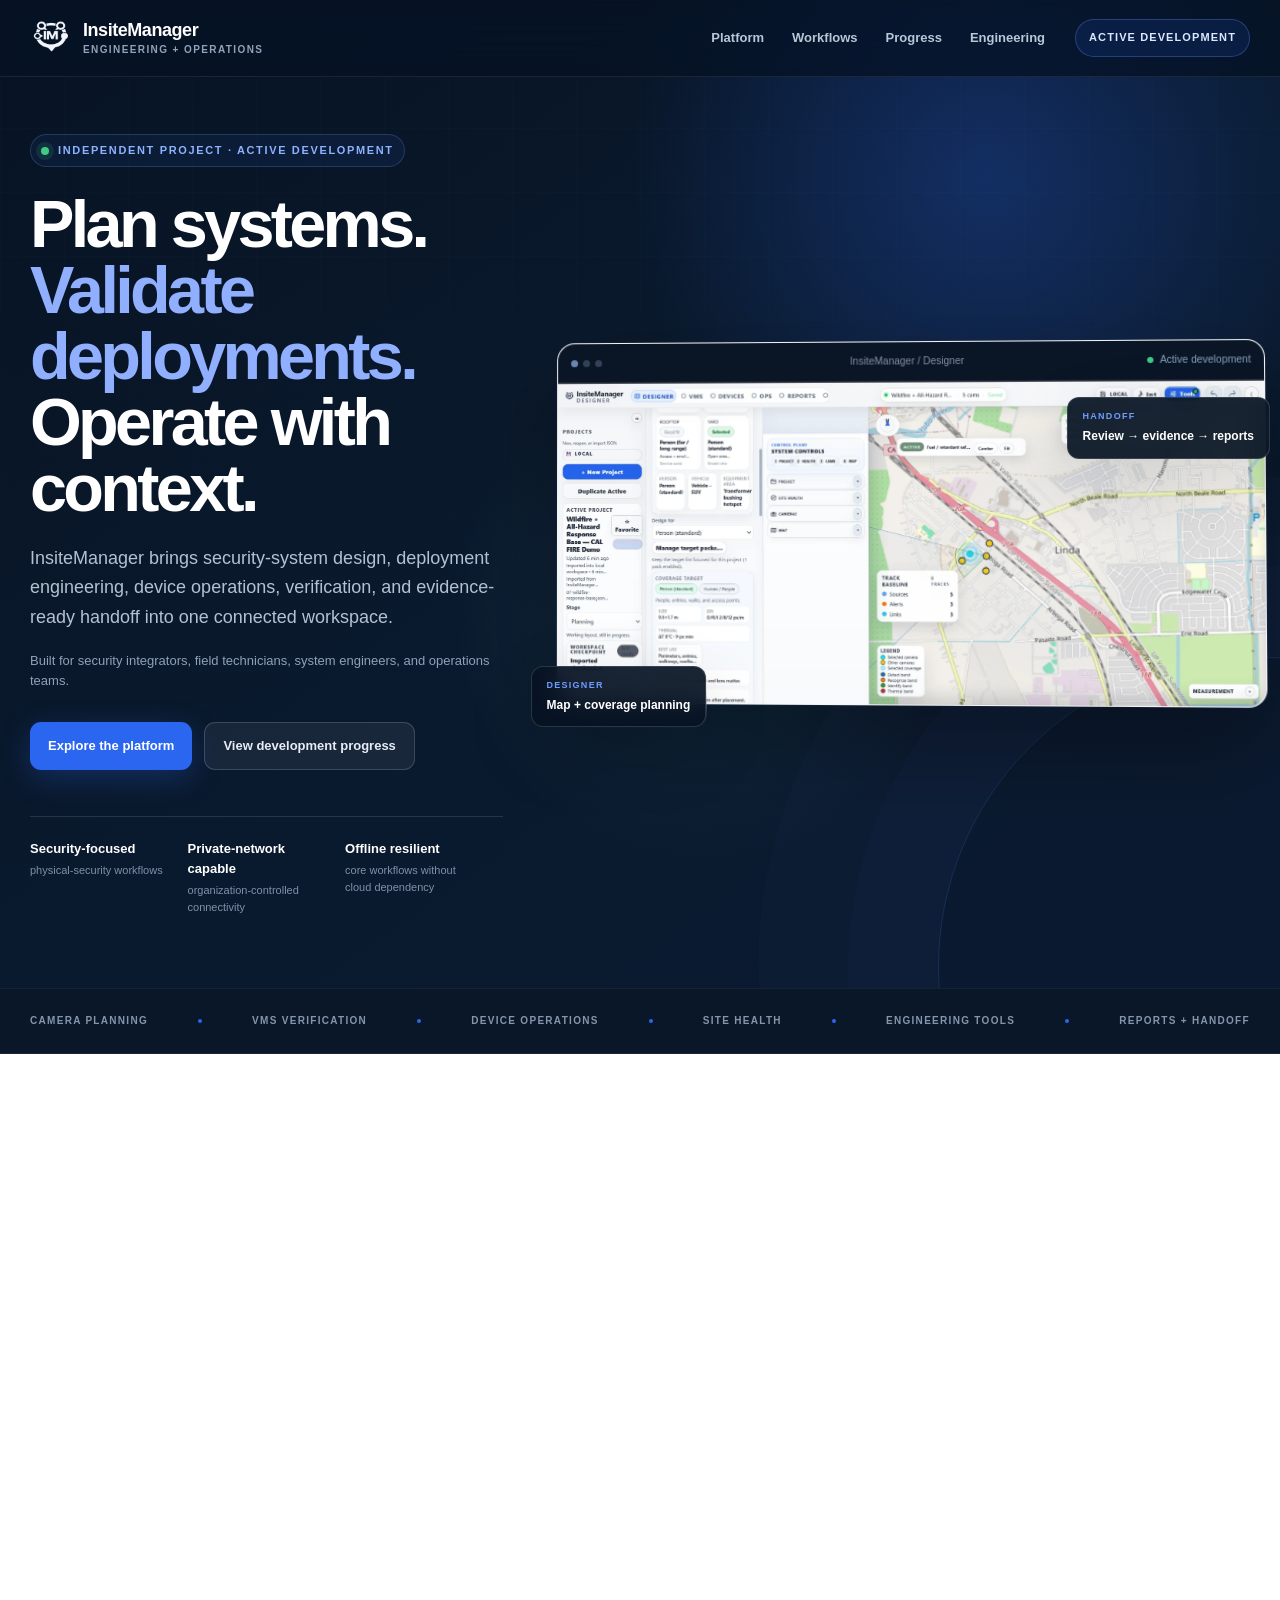
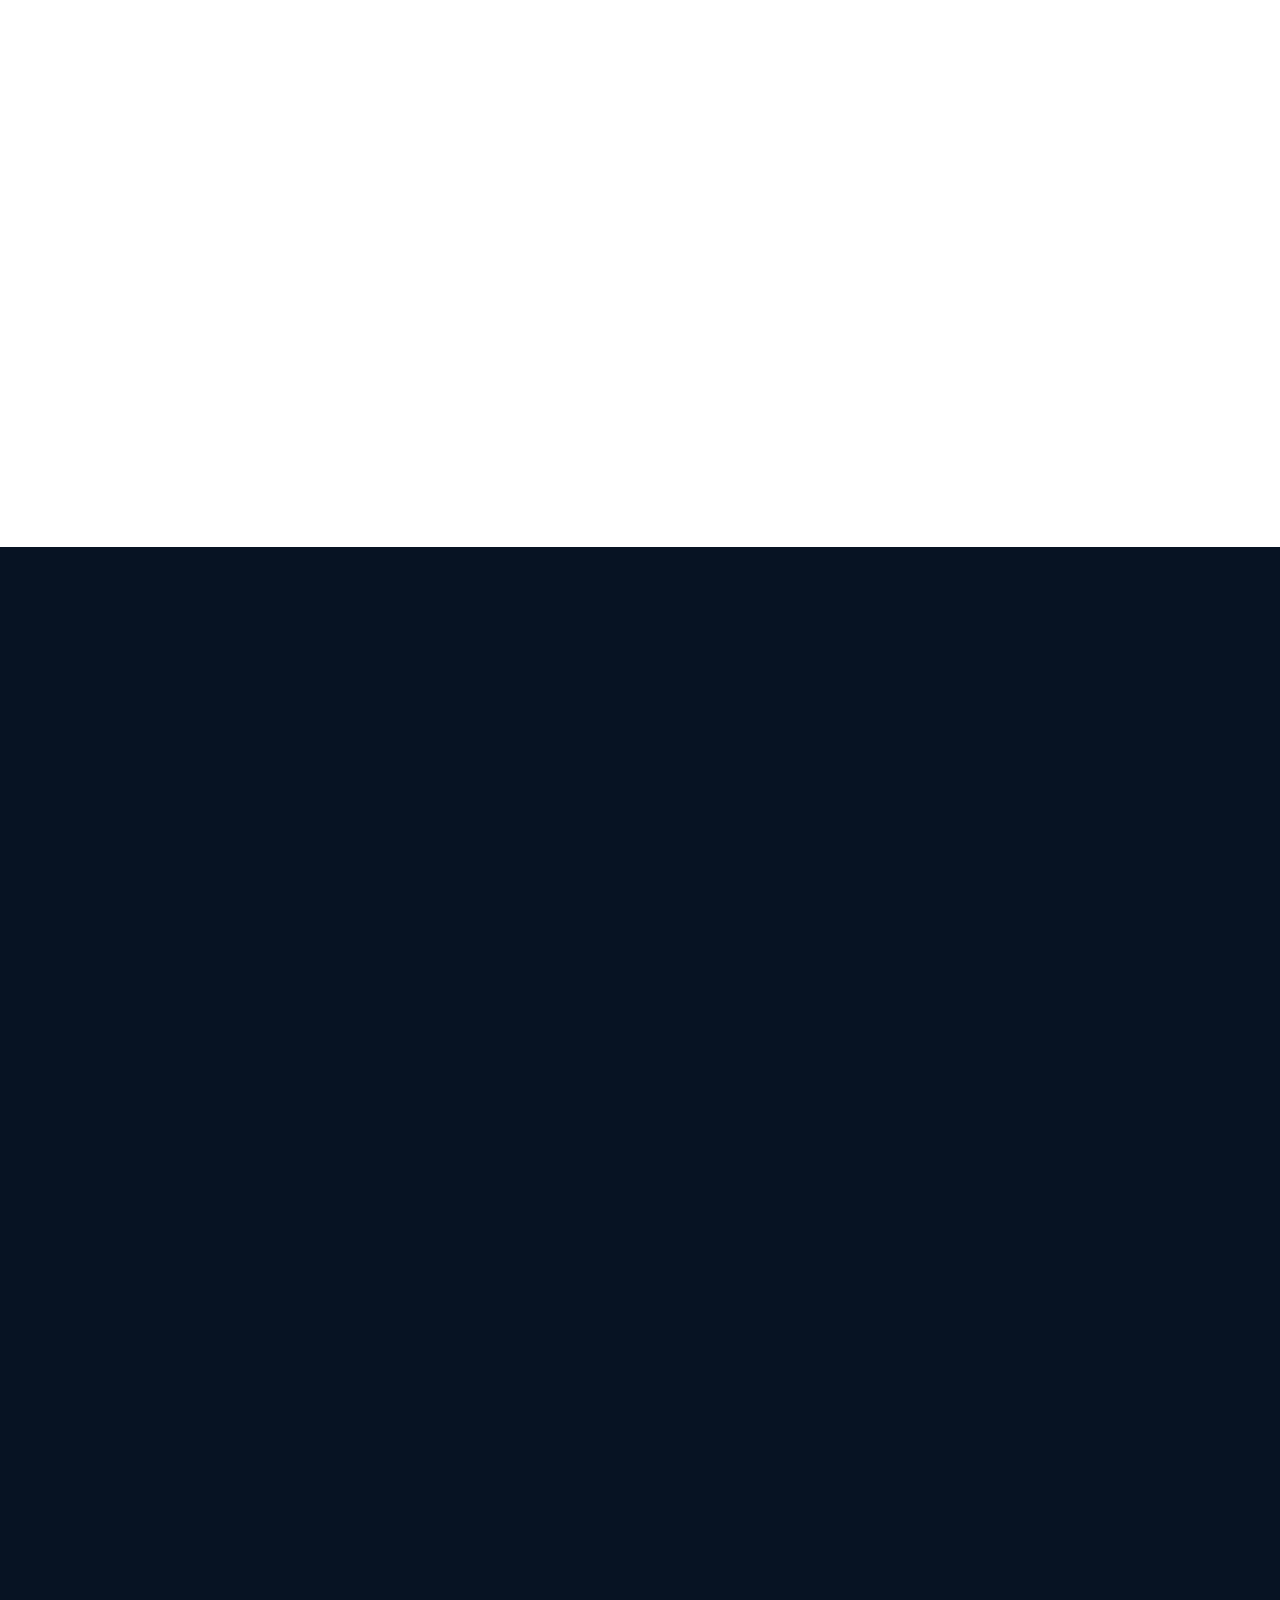
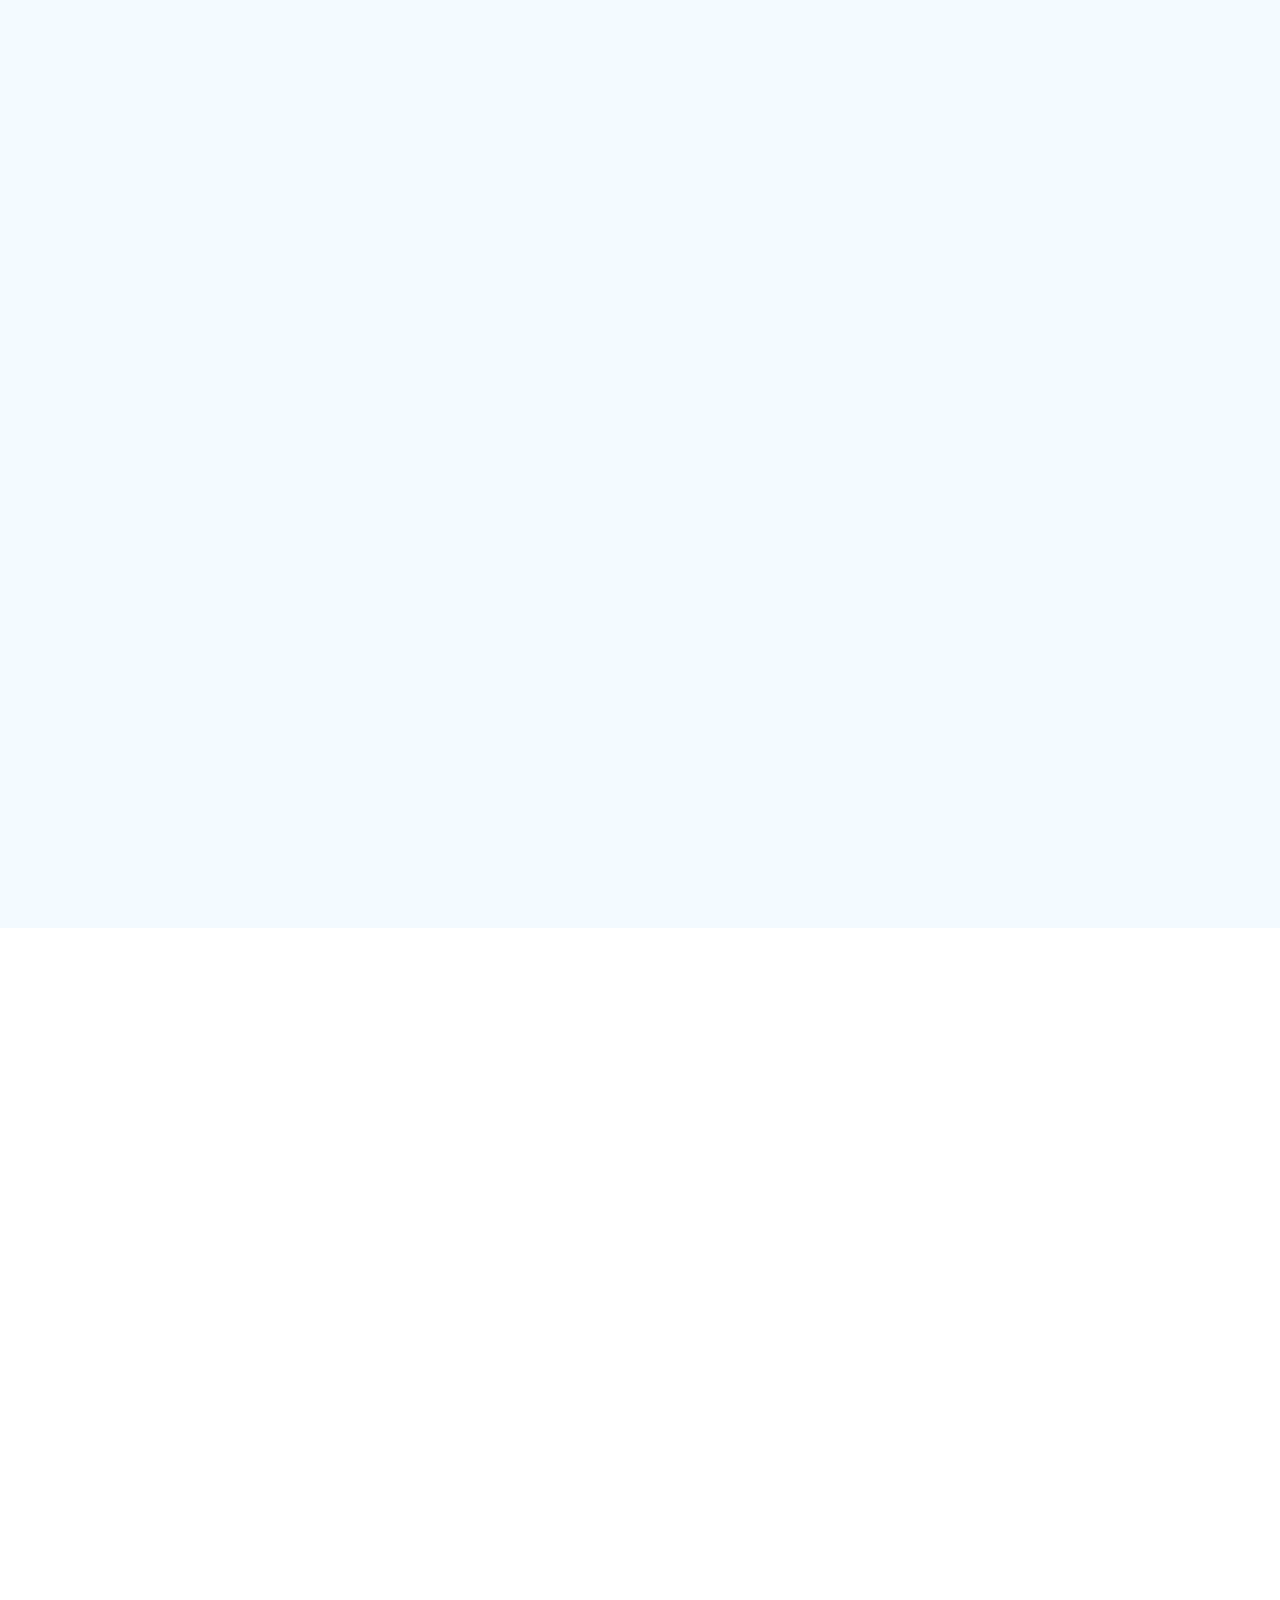
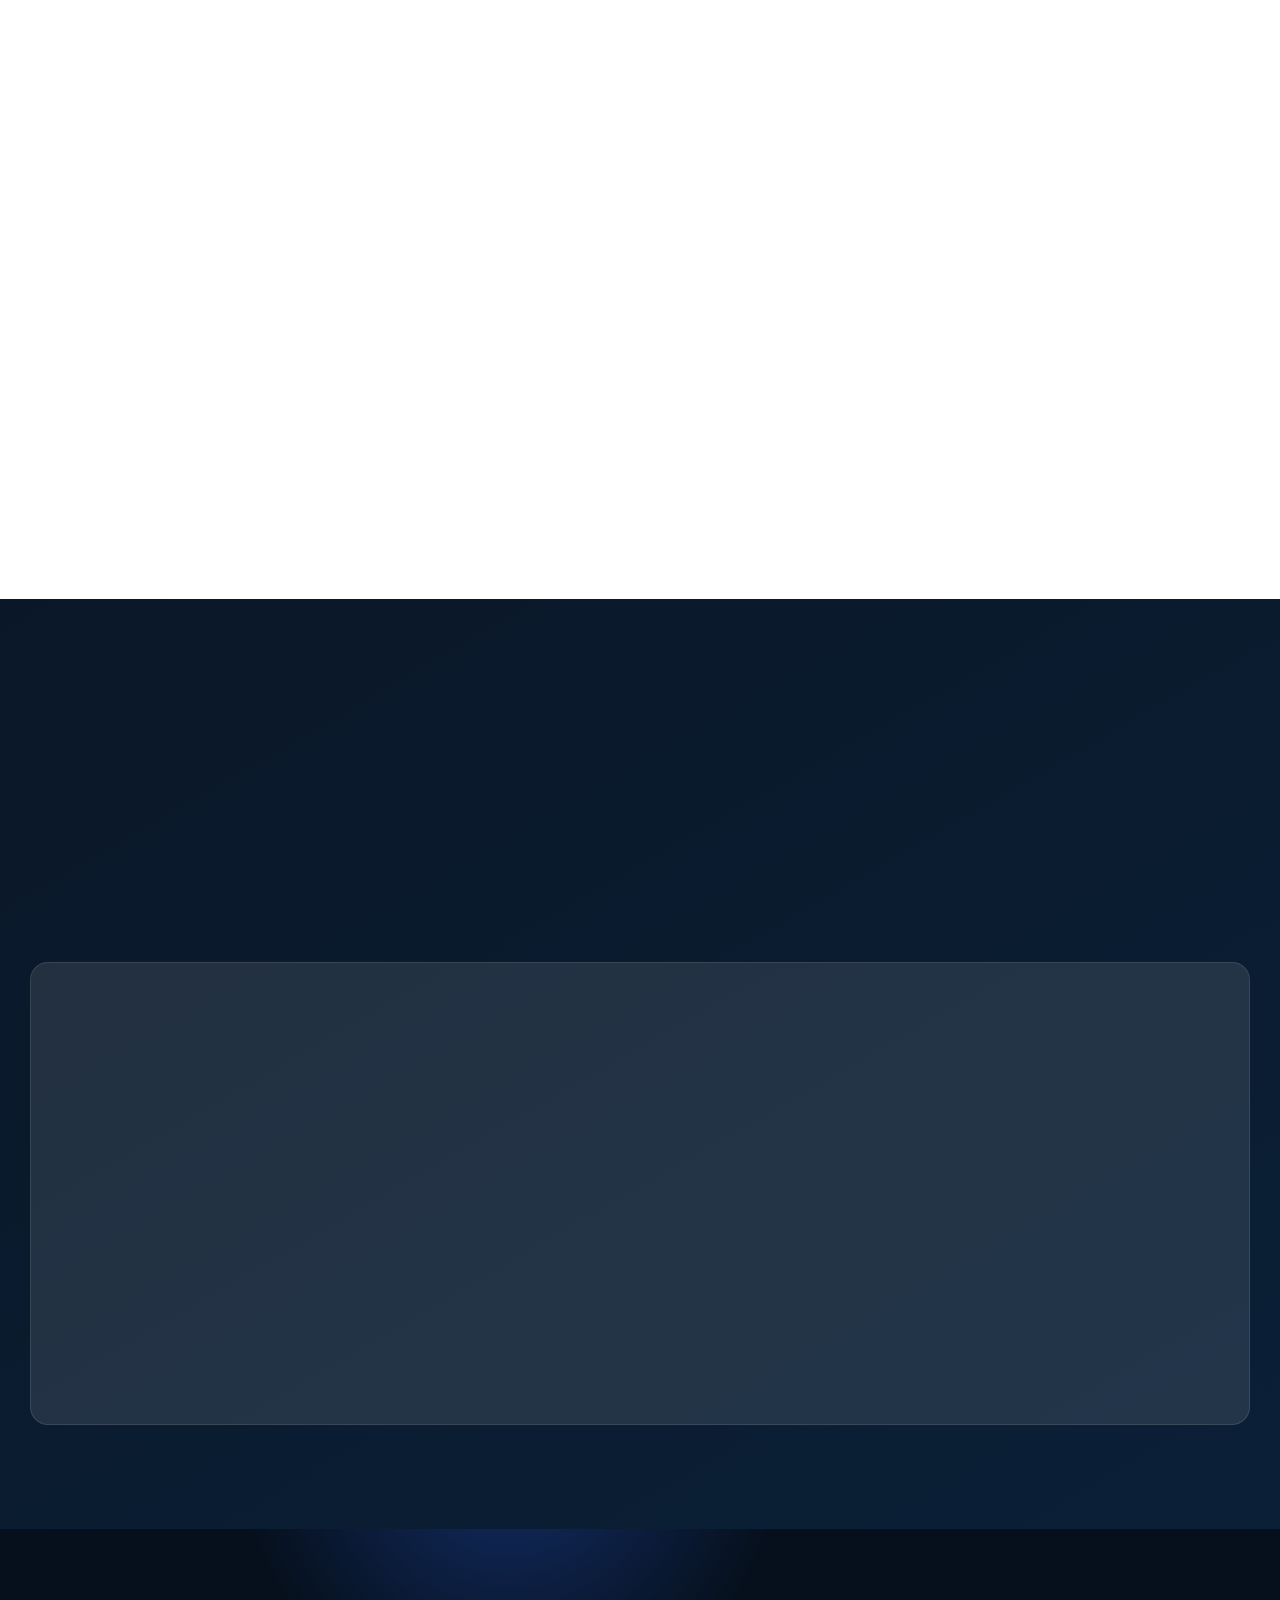
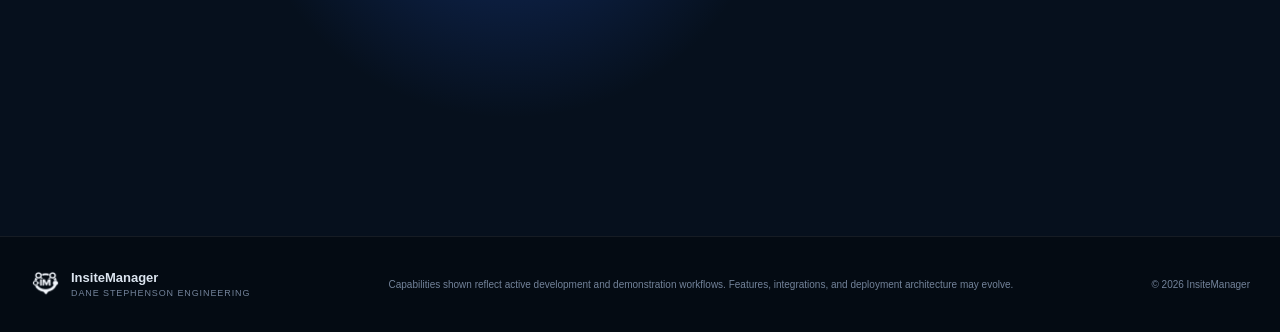
==== commit f95c9f44: "Dane Credit" ====
--- a/index.html
+++ b/index.html
@@ -361,7 +361,7 @@
     <div class="shell footer-inner">
       <div class="footer-brand">
         <img src="assets/icons/insitemanager-mark-dark.png" alt="" width="34" height="34" />
-        <span><strong>InsiteManager</strong><small>Independent engineering project</small></span>
+        <span><strong>InsiteManager</strong><small>Dane Stephenson Engineering</small></span>
       </div>
       <p>Capabilities shown reflect active development and demonstration workflows. Features, integrations, and deployment architecture may evolve.</p>
       <span class="copyright">© <span data-year></span> InsiteManager</span>
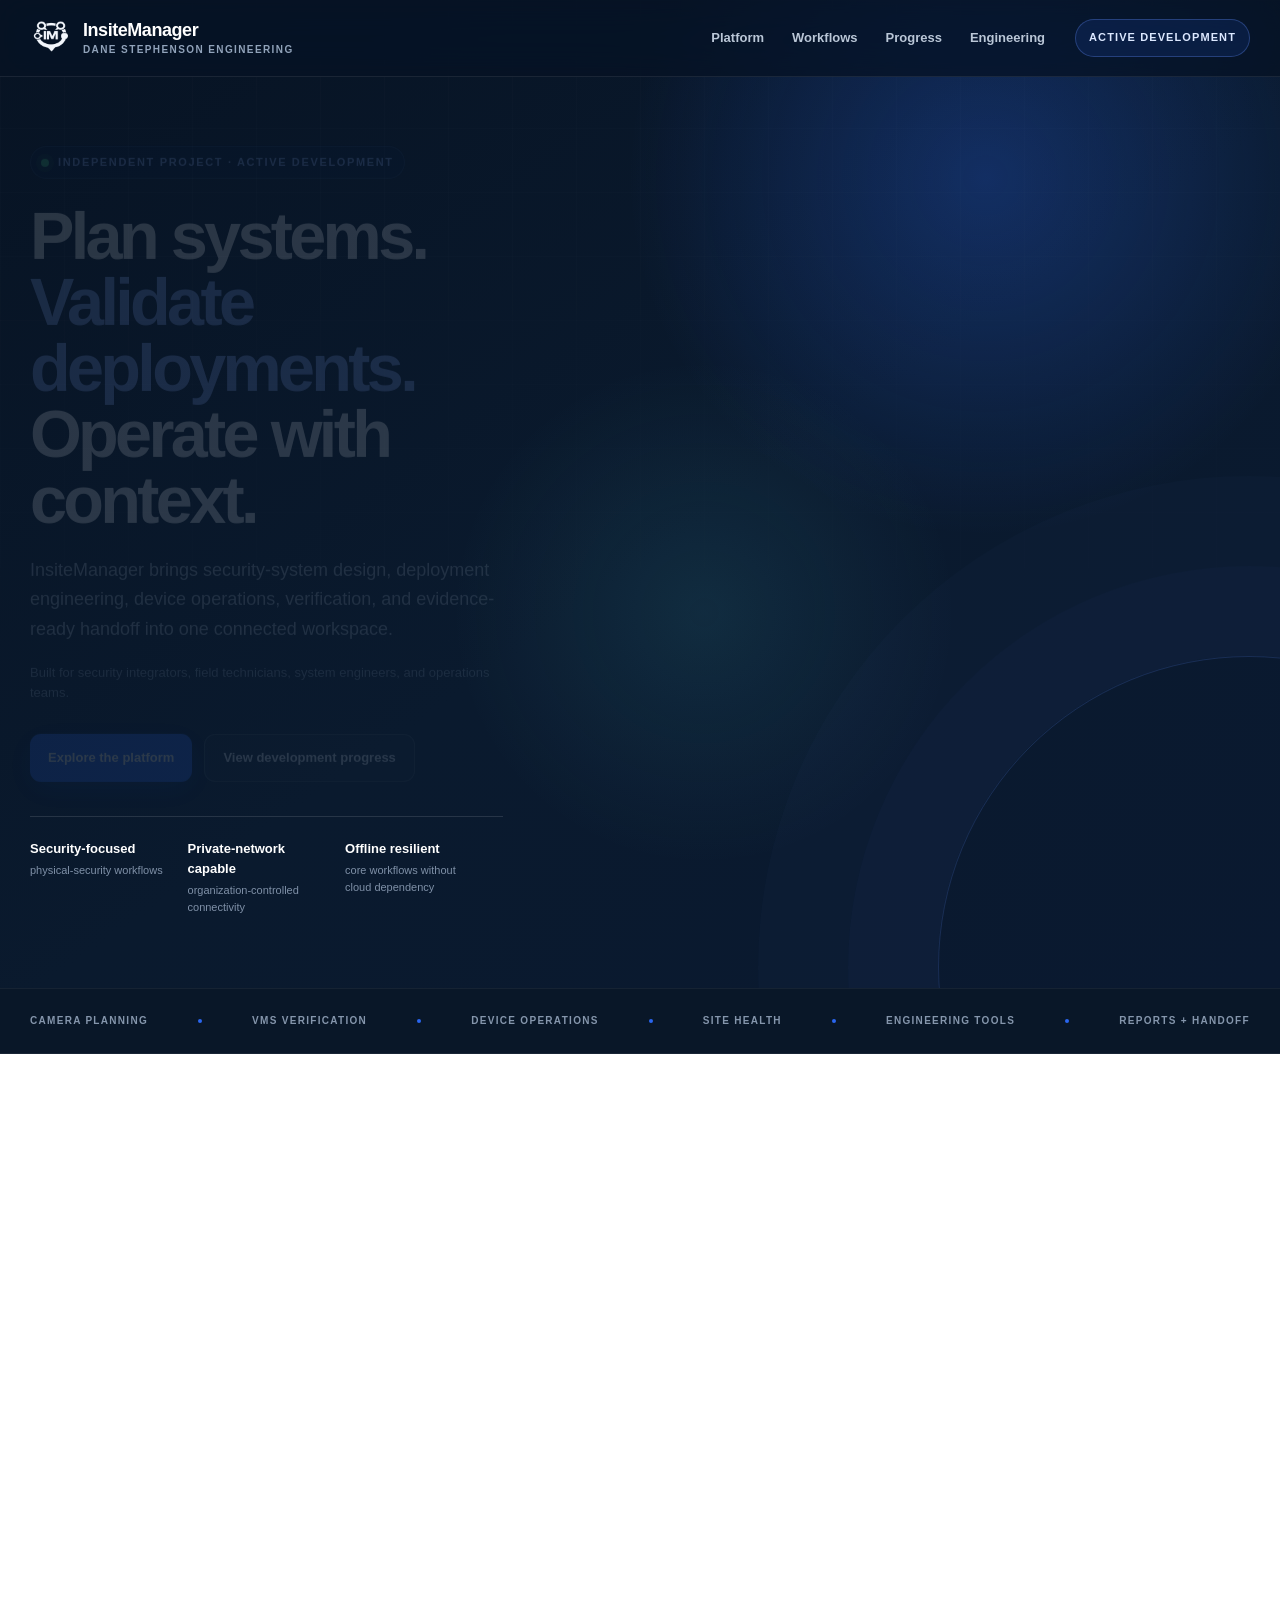
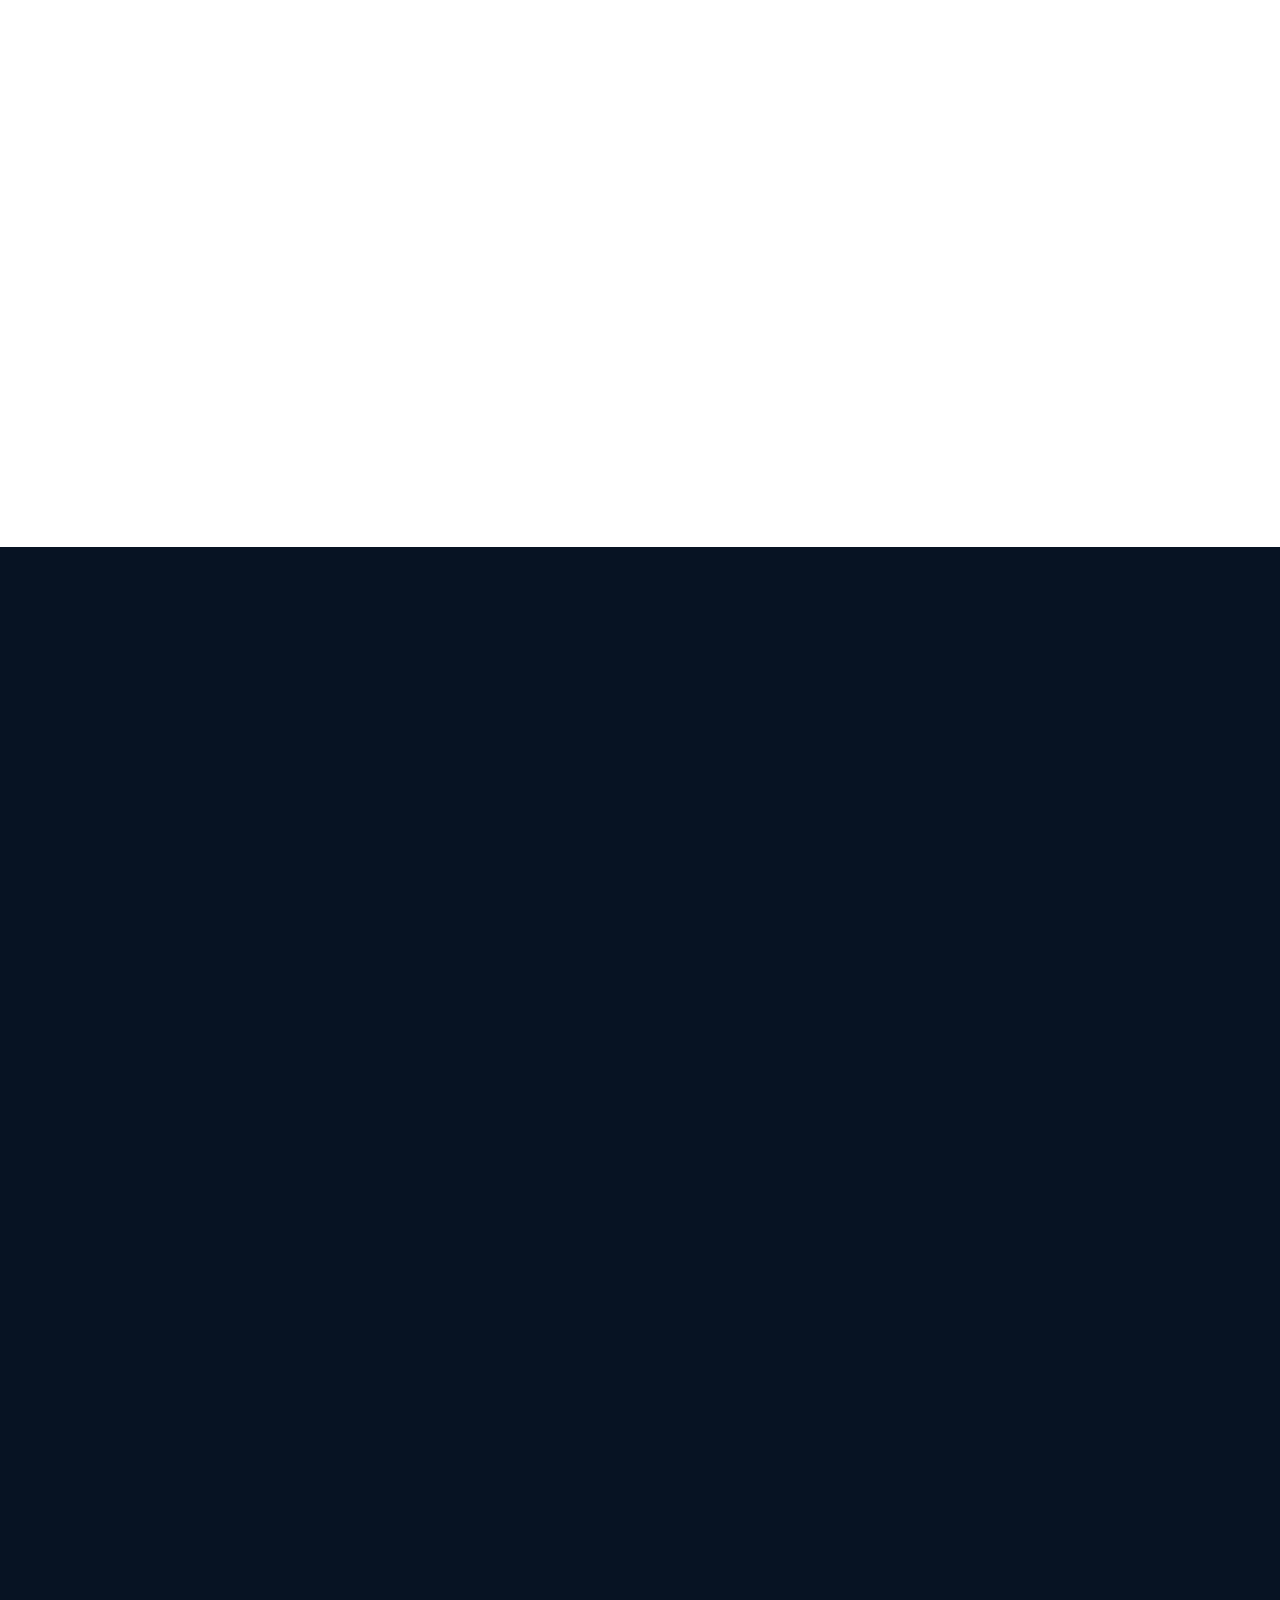
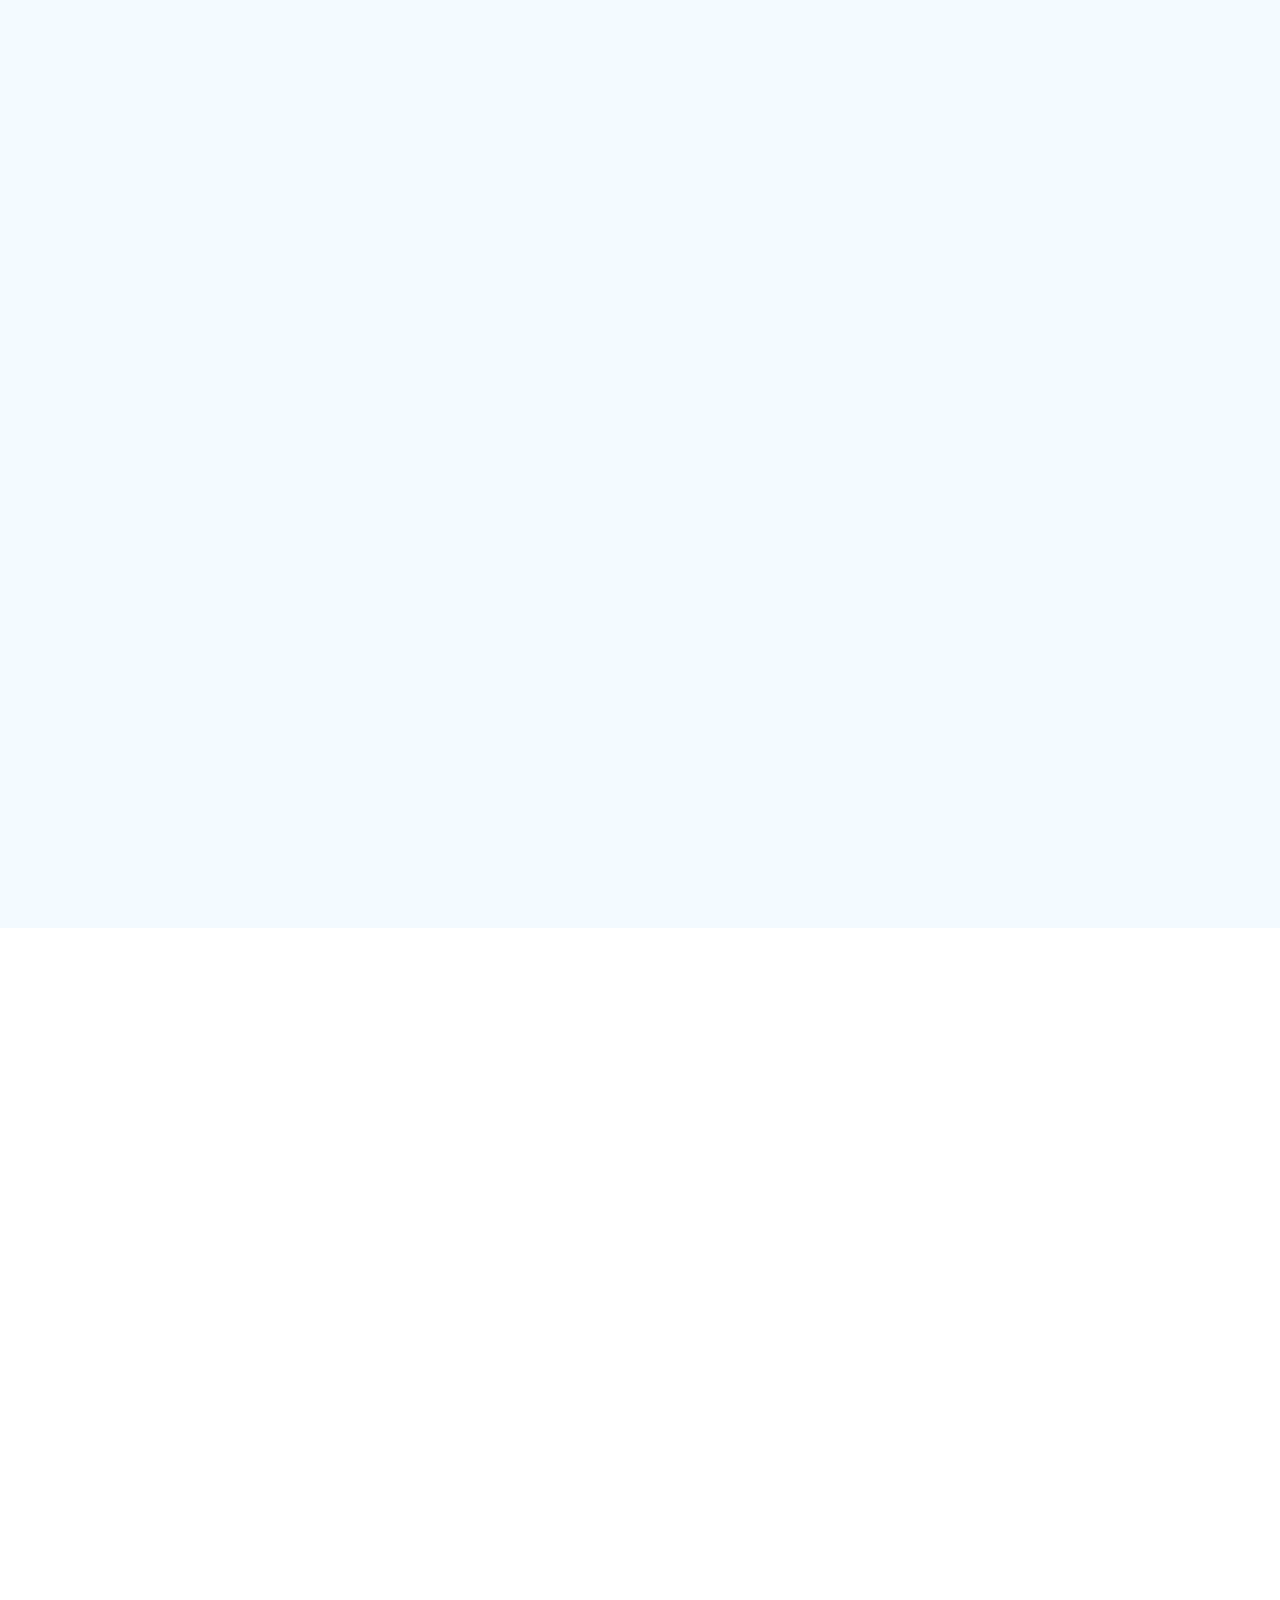
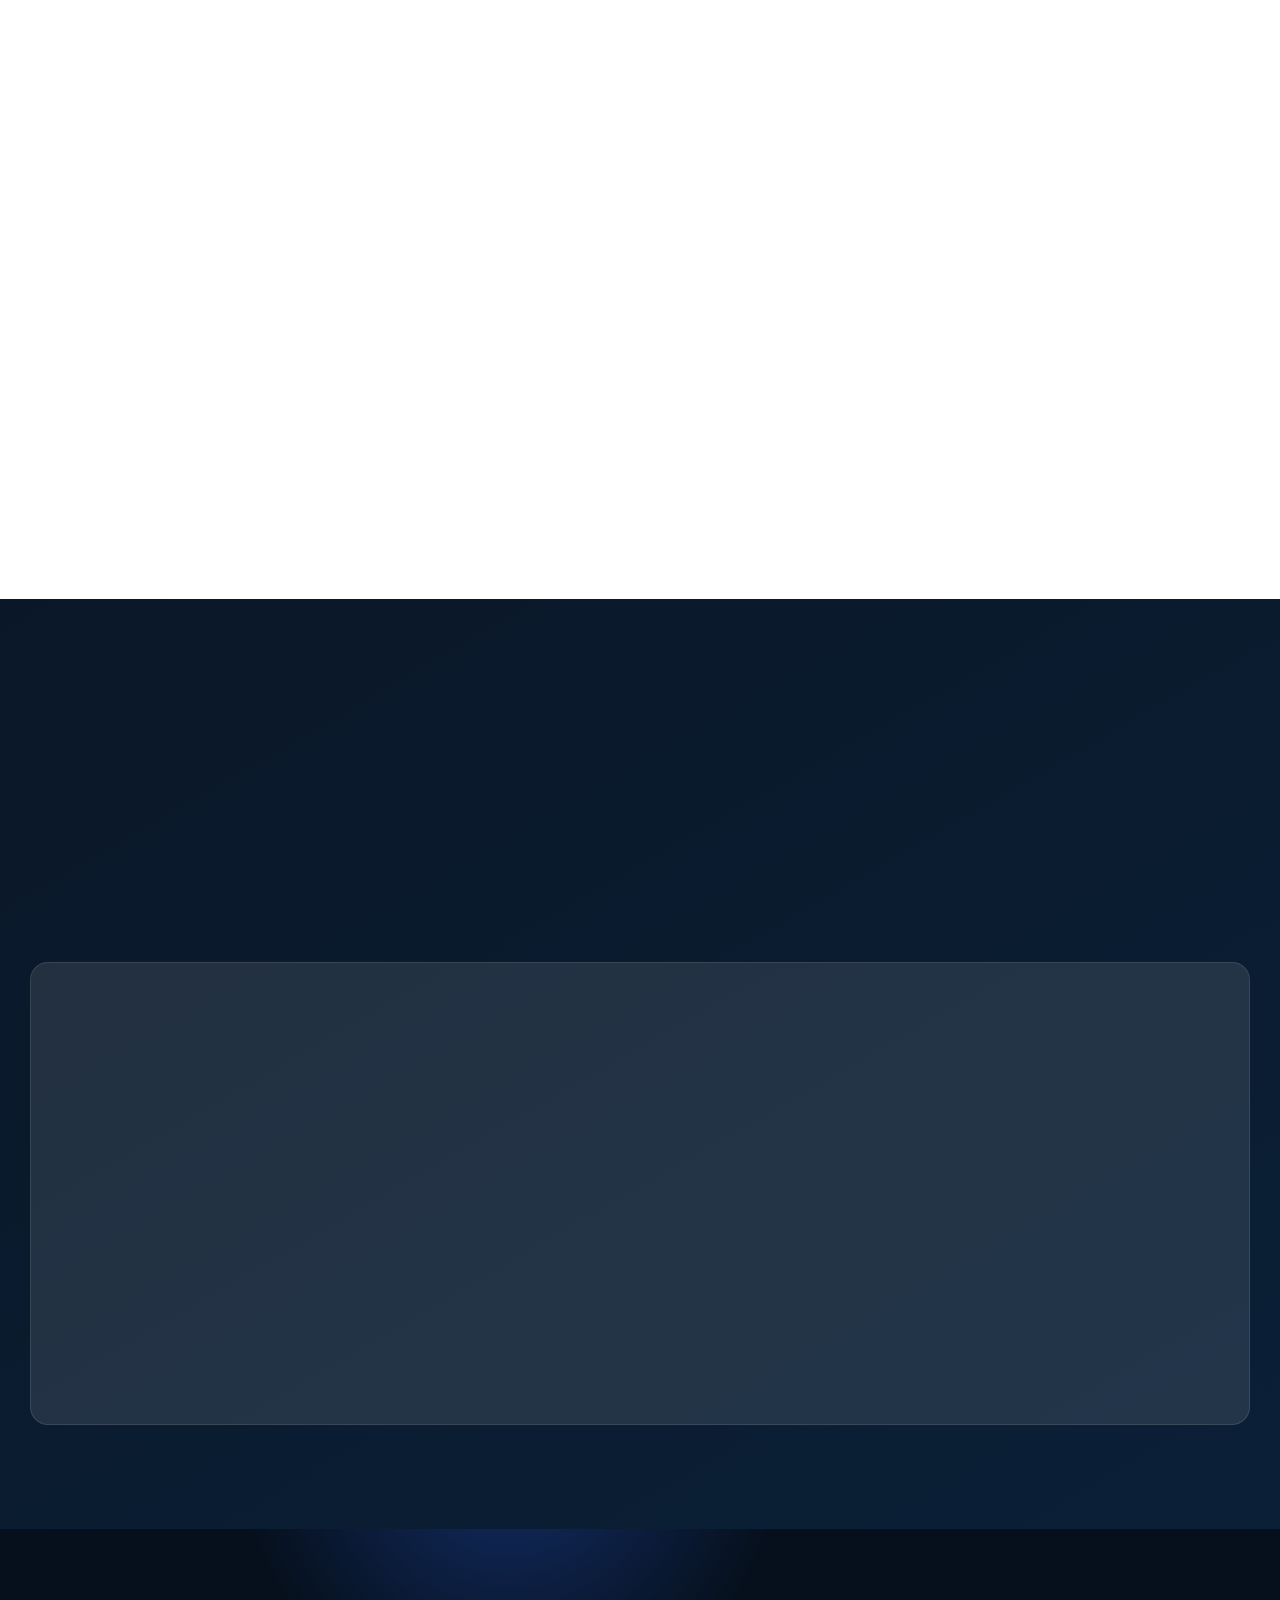
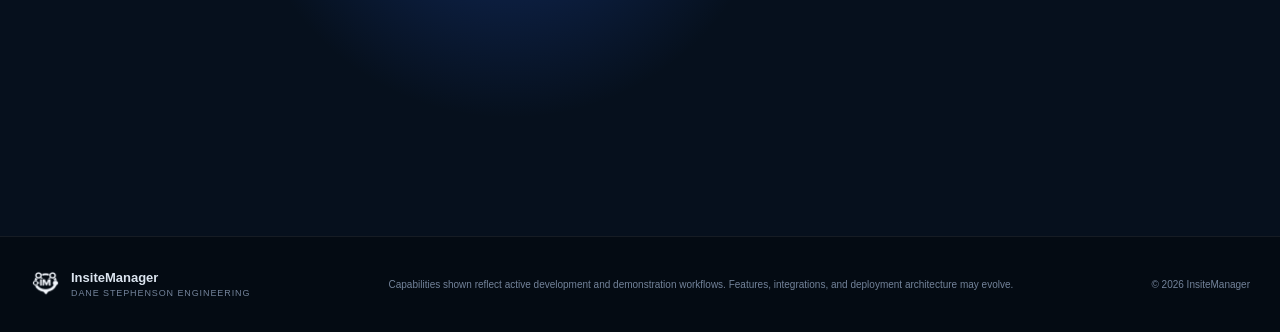
==== commit fd12c44c: "Dane Credit" ====
--- a/index.html
+++ b/index.html
@@ -31,7 +31,7 @@
         <img src="assets/icons/insitemanager-mark-dark.png" alt="" width="44" height="44" />
         <span class="brand-copy">
           <strong>InsiteManager</strong>
-          <small>Engineering + Operations</small>
+          <small>Dane Stephenson Engineering</small>
         </span>
       </a>
 
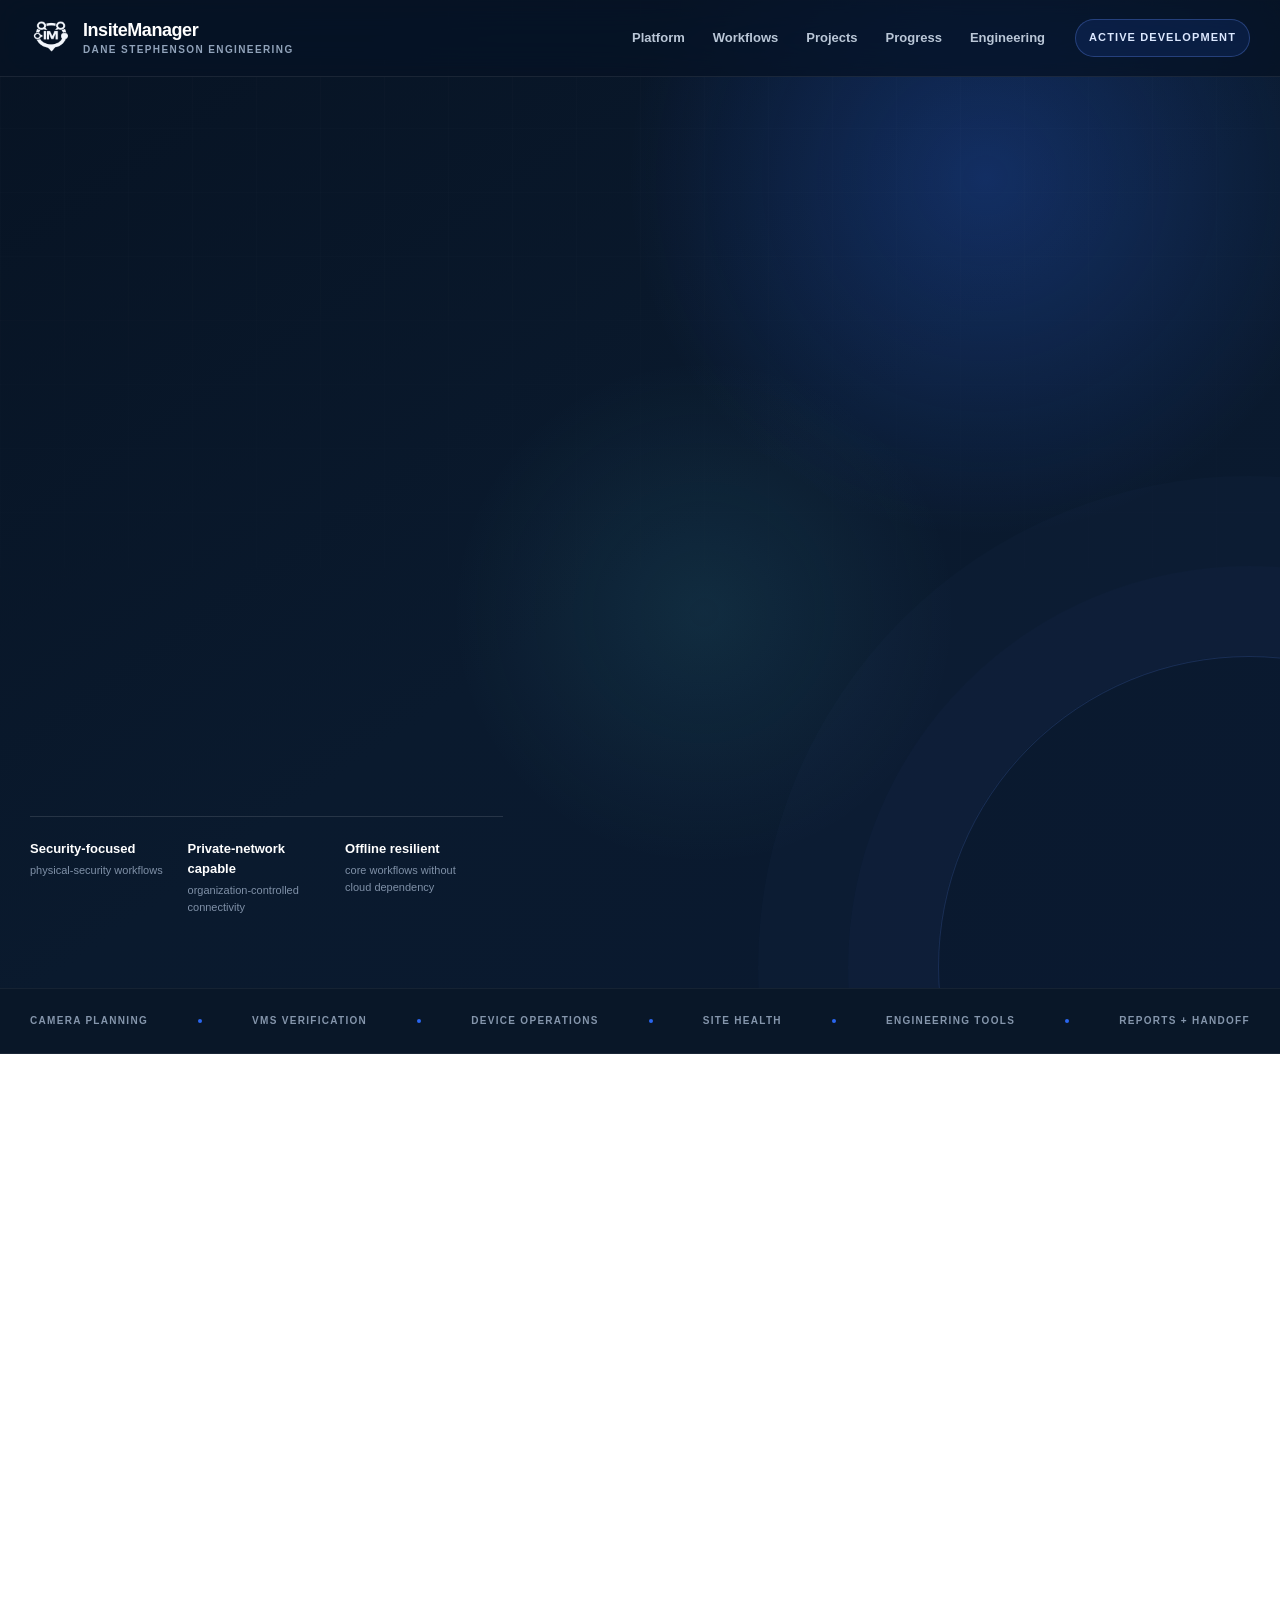
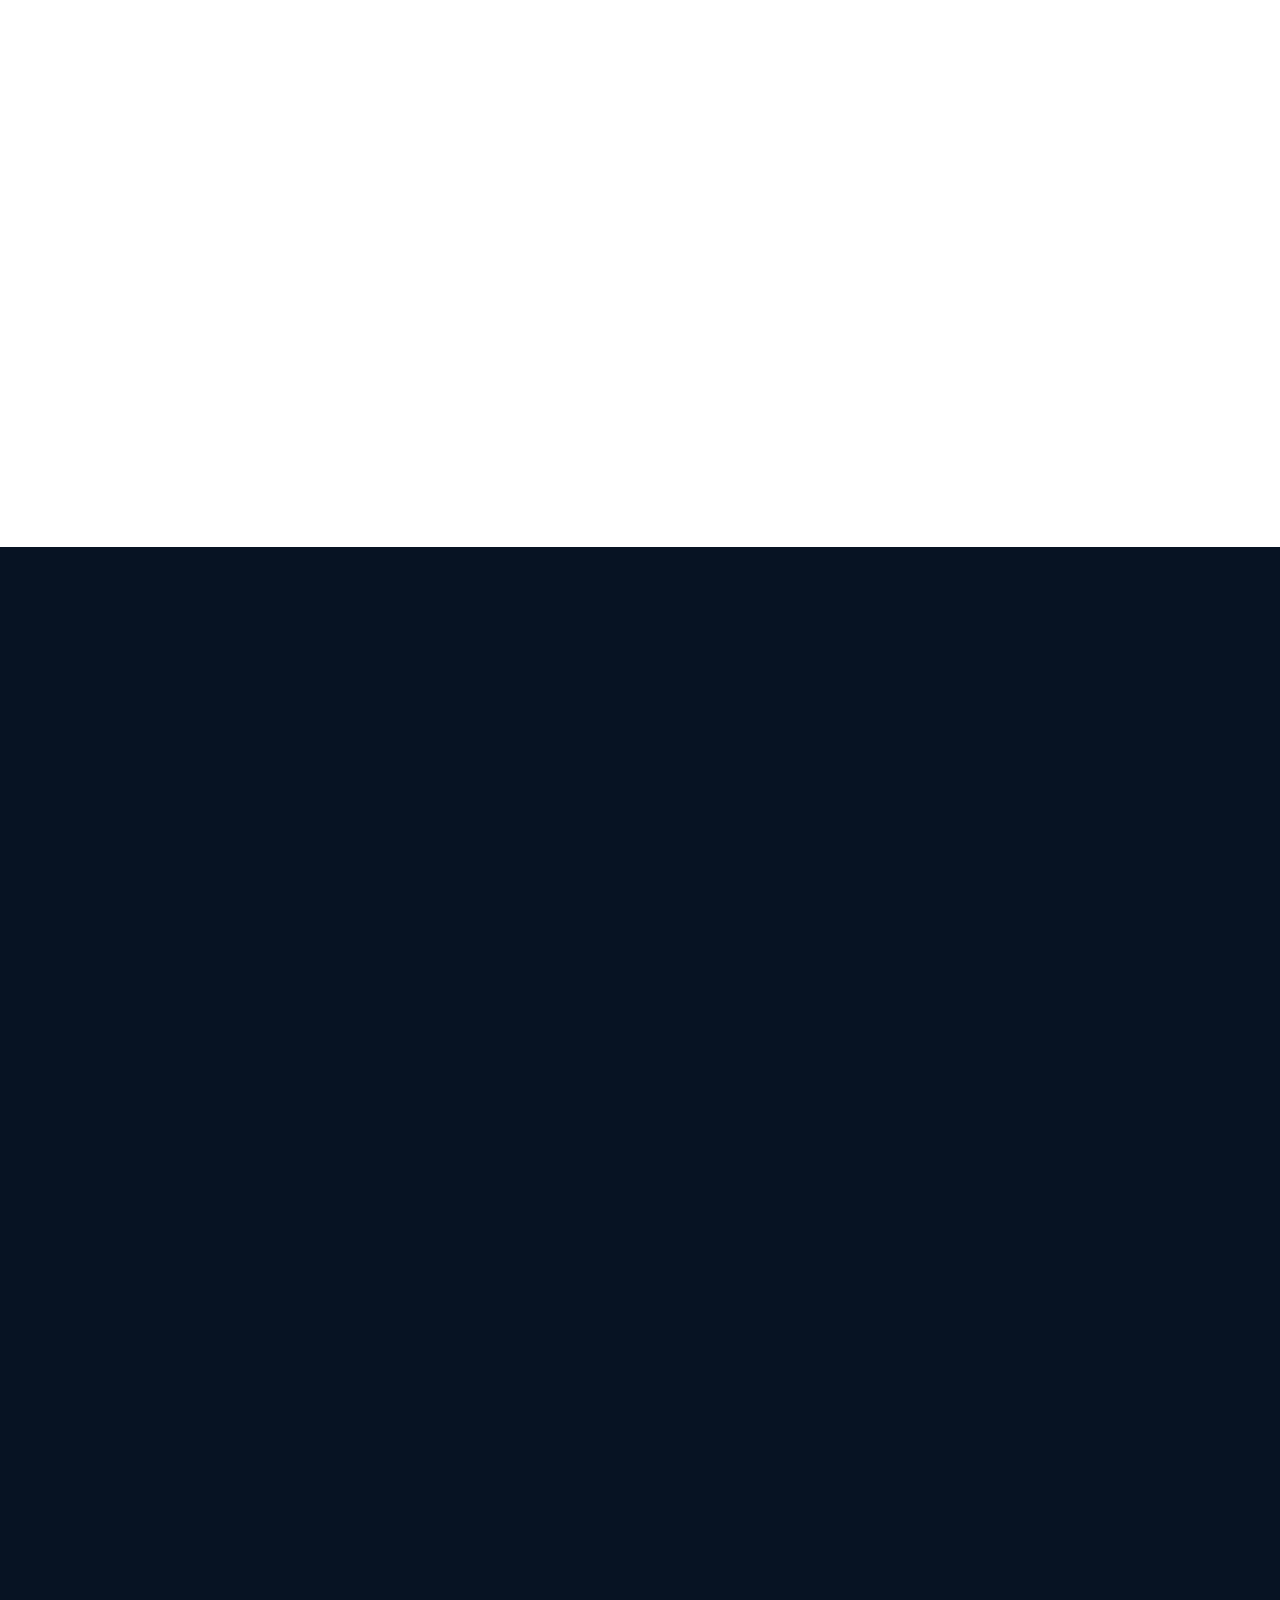
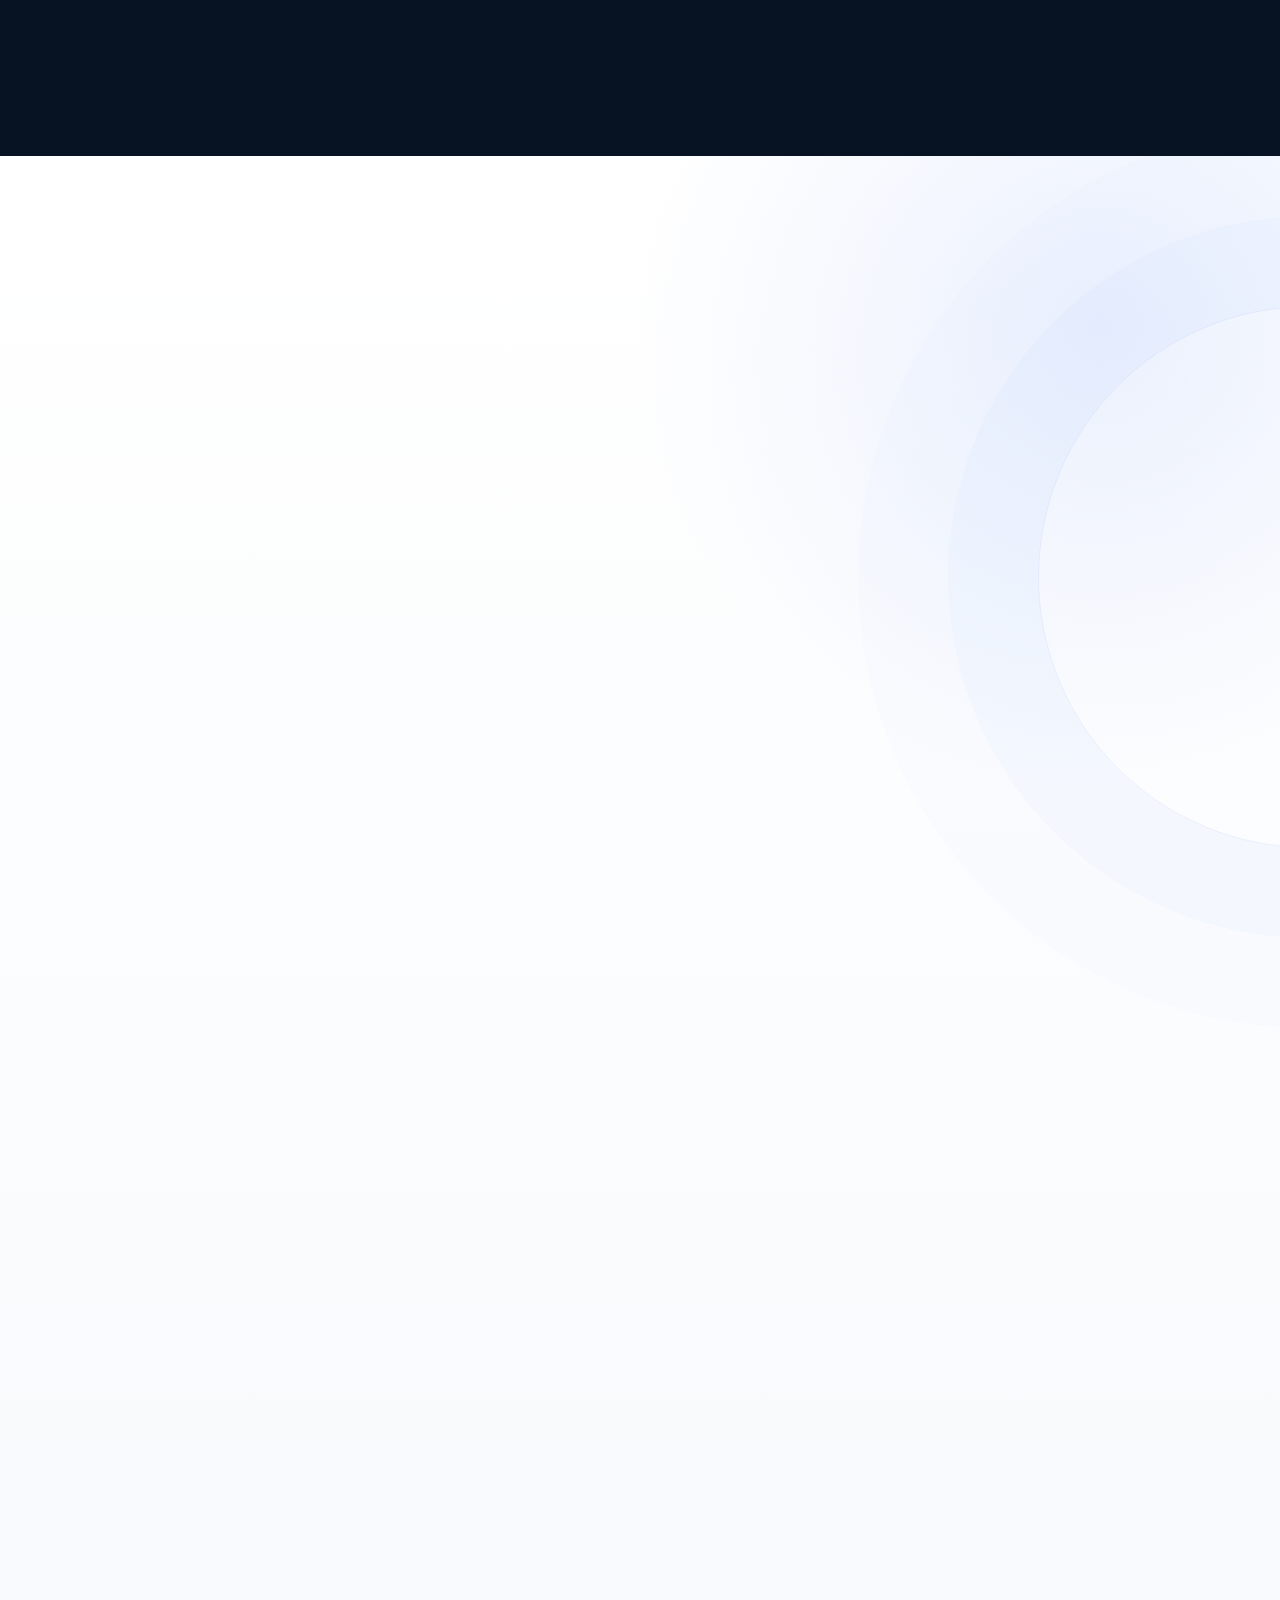
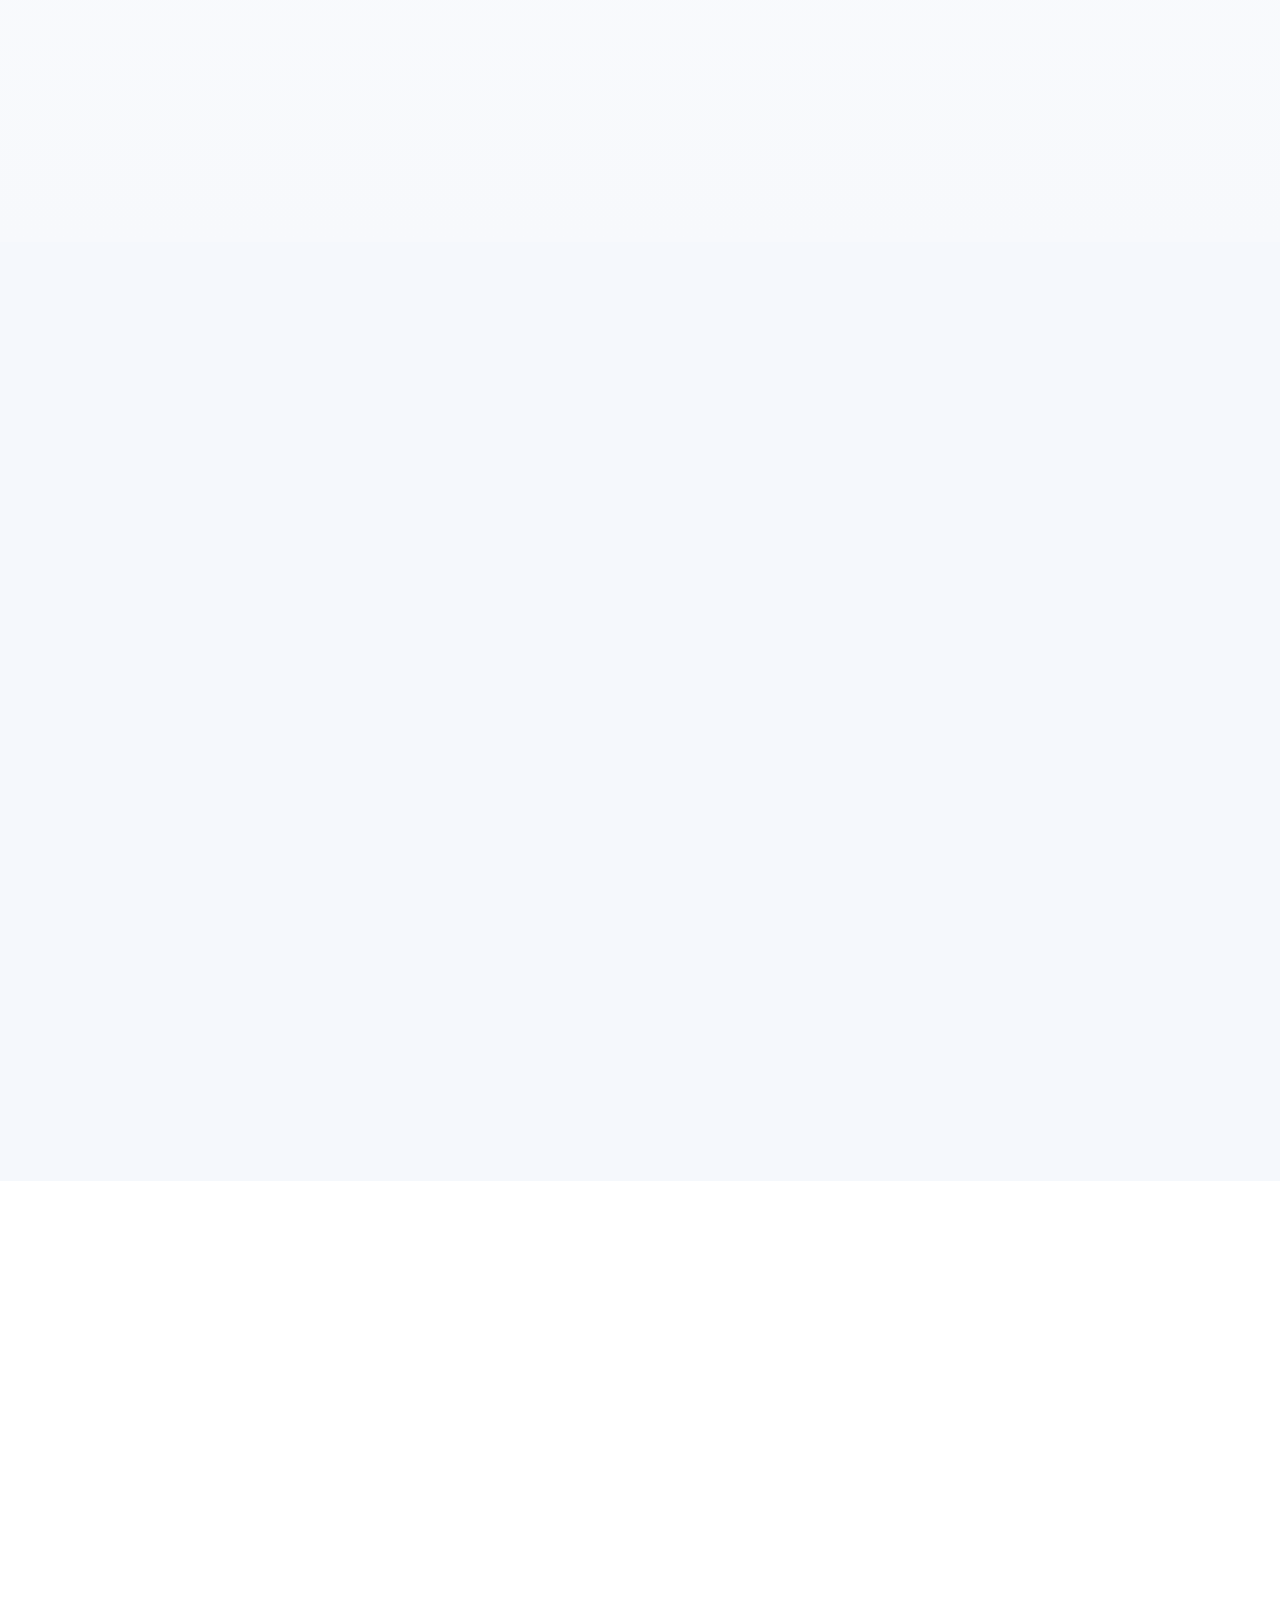
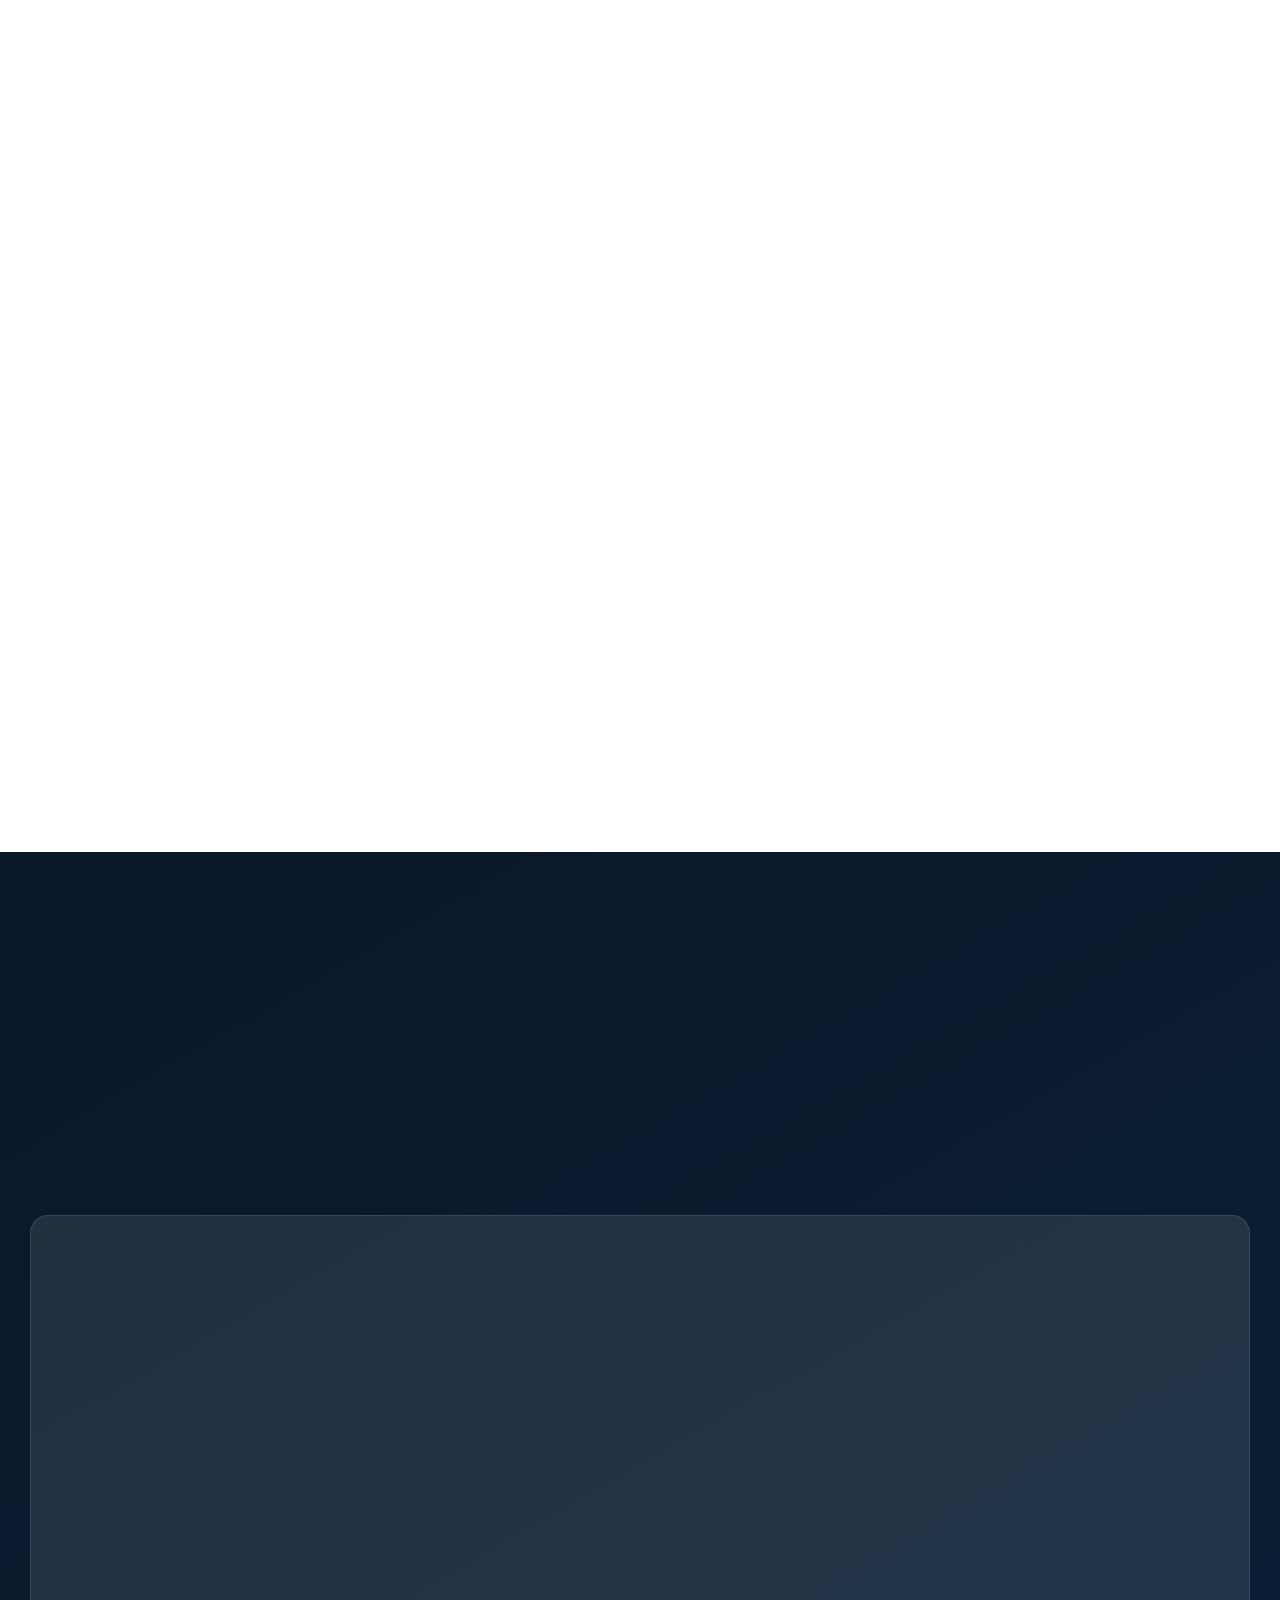
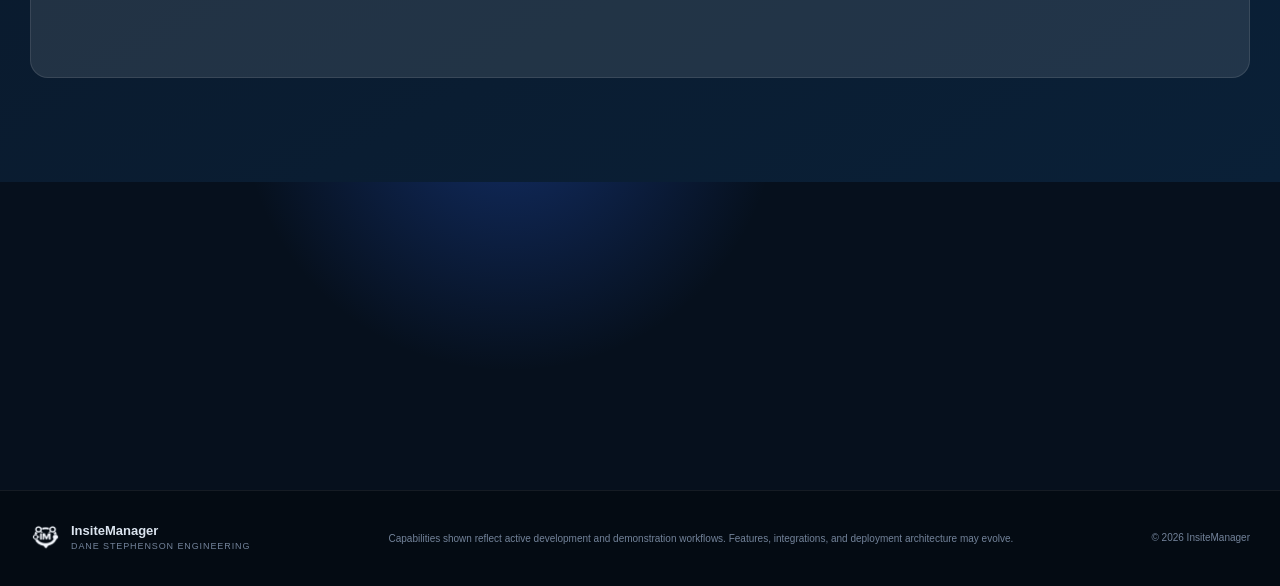
==== commit fa7a2d67: "Refresh site evidence and add active projects" ====
--- a/index.html
+++ b/index.html
@@ -38,6 +38,7 @@
       <nav class="desktop-nav" aria-label="Primary navigation">
         <a href="#platform">Platform</a>
         <a href="#workflows">Workflows</a>
+        <a href="#projects">Projects</a>
         <a href="#progress">Progress</a>
         <a href="#engineering">Engineering</a>
       </nav>
@@ -51,6 +52,7 @@
     <nav class="mobile-nav" id="mobile-navigation" aria-label="Mobile navigation" data-mobile-nav>
       <a href="#platform">Platform</a>
       <a href="#workflows">Workflows</a>
+      <a href="#projects">Projects</a>
       <a href="#progress">Progress</a>
       <a href="#engineering">Engineering</a>
     </nav>
@@ -61,7 +63,7 @@
       <div class="hero-grid" aria-hidden="true"></div>
       <div class="shell hero-layout">
         <div class="hero-copy reveal">
-          <div class="eyebrow"><span class="status-dot"></span> Independent project · Active development</div>
+          <div class="eyebrow"><span class="status-dot"></span> Flagship project · Active development</div>
           <h1>Plan systems.<br /><span>Validate deployments.</span><br />Operate with context.</h1>
           <p class="hero-lede">InsiteManager brings security-system design, deployment engineering, device operations, verification, and evidence-ready handoff into one connected workspace.</p>
           <p class="hero-audience">Built for security integrators, field technicians, system engineers, and operations teams.</p>
@@ -187,19 +189,27 @@
           <div class="feature-copy">
             <span class="feature-number">02 / VERIFY</span>
             <h3>Verification that follows the project.</h3>
-            <p>VMS workflows connect project imports, source readiness, event verification, evidence state, and follow-up paths without losing the deployment context that produced them.</p>
+            <p>VMS workflows now expose source truth, route readiness, runtime blocks, device state, and handoff guidance without losing the project context that produced them.</p>
             <ul class="feature-list">
-              <li>Project-aware verification</li>
+              <li>Source and route truth</li>
               <li>Live / playback readiness</li>
-              <li>Event and evidence posture</li>
-              <li>Cross-module handoff</li>
+              <li>Blocked-state guidance</li>
+              <li>Responsive field handoff</li>
             </ul>
           </div>
-          <div class="screenshot-card">
-            <button class="image-button" type="button" data-lightbox="assets/images/vms-verification.webp" data-caption="VMS — project-aware event and verification workflow.">
-              <img src="assets/images/vms-verification.webp" alt="InsiteManager VMS verification screen with event verification workflow and project context" width="1800" height="862" loading="lazy" />
-              <span class="zoom-label">View full screen</span>
-            </button>
+          <div class="responsive-proof">
+            <div class="screenshot-card responsive-proof-main">
+              <button class="image-button" type="button" data-lightbox="assets/images/vms-live-q1.webp" data-caption="VMS Q1 — live readiness, source truth, route state, blocked conditions, and explicit field handoff in one operational view.">
+                <img src="assets/images/vms-live-q1.webp" alt="InsiteManager VMS live readiness view showing source truth, route status, blocked conditions, devices, and field handoff state" width="1440" height="1000" loading="lazy" />
+                <span class="zoom-label">View full screen</span>
+              </button>
+            </div>
+            <div class="screenshot-card responsive-proof-phone">
+              <button class="image-button" type="button" data-lightbox="assets/images/vms-live-phone-q1.webp" data-caption="The same VMS live-readiness workflow adapted for a phone operational surface.">
+                <img src="assets/images/vms-live-phone-q1.webp" alt="InsiteManager VMS live readiness workflow on a phone layout" width="412" height="915" loading="lazy" />
+              </button>
+              <span class="surface-label">Phone surface</span>
+            </div>
           </div>
         </div>
 
@@ -257,12 +267,77 @@
       </div>
     </section>
 
+
+    <section class="section projects-section" id="projects">
+      <div class="shell">
+        <div class="section-heading reveal">
+          <div class="kicker">Other active products</div>
+          <h2>Independent products. Shared engineering discipline.</h2>
+          <p>Insite Manager remains the flagship. Alongside it, separate products explore local-first interaction, field video, diagnostics, hardware integration, and specialized real-world workflows. Each is intended to stand on its own.</p>
+        </div>
+
+        <article class="project-feature project-feature-ronin reveal">
+          <div class="project-copy">
+            <div class="project-meta"><span>Independent product</span><strong>Active development</strong></div>
+            <h3>Ronin Range</h3>
+            <p class="project-tagline">Local-first shooting, games, scoring, and range workflows.</p>
+            <p>A real-world shooting platform built around play, target sessions, equipment, zeroing, statistics, and social use. Its value is intentionally easy to understand without requiring the broader ecosystem.</p>
+            <div class="project-chips"><span>Play + games</span><span>Zero + loadout</span><span>Desktop + mobile</span><span>Local-first</span></div>
+          </div>
+          <div class="project-visual project-visual-ronin">
+            <div class="project-screen project-screen-wide">
+              <button class="image-button" type="button" data-lightbox="assets/images/ronin-range-home.webp" data-caption="Ronin Range — home surface with Play, Games, Create, Loadout, and Zero Check as first-class workflows.">
+                <img src="assets/images/ronin-range-home.webp" alt="Ronin Range home screen showing Play, Games, Create, Loadout, and Zero Check" width="1440" height="900" loading="lazy" />
+              </button>
+            </div>
+            <div class="project-screen project-screen-phone">
+              <button class="image-button" type="button" data-lightbox="assets/images/ronin-range-game-phone.webp" data-caption="Ronin Range — phone game runtime designed for use at the range.">
+                <img src="assets/images/ronin-range-game-phone.webp" alt="Ronin Range phone game runtime with target scoring and player controls" width="390" height="844" loading="lazy" />
+              </button>
+            </div>
+          </div>
+        </article>
+
+        <div class="project-grid-secondary">
+          <article class="project-card reveal">
+            <div class="project-card-copy">
+              <div class="project-meta"><span>Independent product</span><strong>Active development</strong></div>
+              <h3>Sawyer</h3>
+              <p class="project-tagline">Field camera observation and capture.</p>
+              <p>A developing field-oriented utility for live observation, snapshots, recording, media handling, system health, and local operation.</p>
+            </div>
+            <div class="project-screen">
+              <button class="image-button" type="button" data-lightbox="assets/images/sawyer-capture.webp" data-caption="Sawyer — capture workflow with live preview, snapshot, recording, media, system, and logs surfaces.">
+                <img src="assets/images/sawyer-capture.webp" alt="Sawyer capture screen with live preview, Snapshot and Record controls, and navigation for Live, Media, System, and Logs" width="1440" height="900" loading="lazy" />
+              </button>
+            </div>
+          </article>
+
+          <article class="project-card reveal delay-1">
+            <div class="project-card-copy">
+              <div class="project-meta"><span>Independent product</span><strong>Active development</strong></div>
+              <h3>Insite Tools</h3>
+              <p class="project-tagline">Diagnostics, inspection, and recovery.</p>
+              <p>Engineering utilities for API inspection, logs, validation, troubleshooting, testing, and controlled recovery workflows.</p>
+            </div>
+            <div class="project-screen">
+              <button class="image-button" type="button" data-lightbox="assets/images/insite-tools-dashboard.webp" data-caption="Insite Tools — development and diagnostics dashboard with API and log tooling.">
+                <img src="assets/images/insite-tools-dashboard.webp" alt="Insite Tools development and diagnostics dashboard showing API and Logs utilities" width="1440" height="1000" loading="lazy" />
+              </button>
+            </div>
+          </article>
+        </div>
+
+        <p class="projects-note reveal">The products can share capabilities where useful, but public identity stays focused: understand the product first, then the connections if they matter.</p>
+      </div>
+    </section>
+
     <section class="section progress-section" id="progress">
       <div class="shell progress-layout">
         <div class="section-heading sticky-heading reveal">
           <div class="kicker">Development progress</div>
-          <h2>Substantial working surface. Deliberate path forward.</h2>
-          <p>The project is intentionally presented as active development. The goal is operational depth and dependable workflows — not a premature claim of commercial availability.</p>
+          <h2>Working platform. Expanding operational depth.</h2>
+          <p>Insite Manager remains in active development. Designer provides the established planning foundation while VMS, device operations, reporting, responsive field workflows, local/private-network operation, and deployment validation continue to deepen.</p>
         </div>
 
         <div class="progress-list">
@@ -277,17 +352,17 @@
           <article class="progress-card reveal">
             <div class="progress-marker active">02</div>
             <div>
-              <div class="progress-meta"><span>Integration</span><strong>Active</strong></div>
+              <div class="progress-meta"><span>Operational workflows</span><strong>Active</strong></div>
               <h3>VMS, devices, operations, and reports</h3>
-              <p>Connected module workflows are being refined around readiness, verification, telemetry, incidents, evidence, and handoff.</p>
+              <p>Connected workflows now cover deeper readiness, source truth, verification, telemetry, incidents, blocked states, evidence, and handoff while integration continues to mature.</p>
             </div>
           </article>
           <article class="progress-card reveal">
             <div class="progress-marker active">03</div>
             <div>
-              <div class="progress-meta"><span>Resilience</span><strong>Active</strong></div>
-              <h3>Offline, local, and private-network operation</h3>
-              <p>Core workflows are designed for local and private networks, including edge/field companion patterns, degraded-connectivity behavior, and controlled recovery without requiring a public-cloud path.</p>
+              <div class="progress-meta"><span>Field + resilience</span><strong>Active</strong></div>
+              <h3>Responsive, local, and private-network operation</h3>
+              <p>Desktop, tablet, and phone surfaces are being validated alongside local/private-network behavior, degraded-connectivity handling, and controlled recovery without requiring a public-cloud path.</p>
             </div>
           </article>
           <article class="progress-card reveal">
@@ -350,7 +425,7 @@
         <div>
           <div class="kicker">InsiteManager</div>
           <h2>Security-system engineering from design through operations.</h2>
-          <p>Independent software project. Active development.</p>
+          <p>Flagship software project. Active development. Independent products continue alongside it.</p>
         </div>
         <a class="button button-primary" href="#top">Back to overview</a>
       </div>
--- a/assets/site.css
+++ b/assets/site.css
@@ -381,3 +381,206 @@
 @media (max-width: 760px) {
   .hero-visual { margin-top: 0; }
 }
+
+/* Q1 evidence + independent products */
+.responsive-proof {
+  position: relative;
+  min-height: 520px;
+  padding: 0 58px 36px 0;
+}
+.responsive-proof-main { width: 100%; }
+.responsive-proof-phone {
+  position: absolute;
+  right: 0;
+  bottom: 0;
+  width: 24%;
+  min-width: 150px;
+  max-width: 210px;
+  border-color: rgba(143,178,255,.34);
+  box-shadow: 0 30px 75px rgba(0,0,0,.48), 0 0 0 1px rgba(143,178,255,.08);
+}
+.surface-label {
+  position: absolute;
+  right: 8px;
+  bottom: 8px;
+  padding: 5px 7px;
+  border-radius: 7px;
+  color: #dce7f8;
+  background: rgba(7,19,35,.86);
+  font-size: 8px;
+  font-weight: 850;
+  letter-spacing: .1em;
+  text-transform: uppercase;
+}
+
+.projects-section {
+  position: relative;
+  overflow: hidden;
+  background:
+    radial-gradient(circle at 86% 10%, rgba(42,102,240,.09), transparent 25%),
+    linear-gradient(180deg,#fff 0%,#f7f9fc 100%);
+}
+.projects-section::before {
+  content: "";
+  position: absolute;
+  width: 540px;
+  height: 540px;
+  right: -300px;
+  top: 150px;
+  border: 1px solid rgba(42,102,240,.09);
+  border-radius: 50%;
+  box-shadow: 0 0 0 90px rgba(42,102,240,.018), 0 0 0 180px rgba(42,102,240,.012);
+  pointer-events: none;
+}
+.project-feature,
+.project-card {
+  position: relative;
+  z-index: 1;
+  border: 1px solid var(--line);
+  border-radius: 22px;
+  background: #fff;
+  box-shadow: var(--shadow-soft);
+}
+.project-feature {
+  display: grid;
+  grid-template-columns: .72fr 1.28fr;
+  gap: 42px;
+  align-items: center;
+  padding: 38px;
+}
+.project-feature-ronin {
+  background: linear-gradient(135deg,#fbfdfc 0%,#fff 48%,#f2f8f5 100%);
+  border-color: #d7e7dd;
+}
+.project-copy { padding: 8px 0; }
+.project-meta {
+  display: flex;
+  gap: 9px;
+  flex-wrap: wrap;
+  align-items: center;
+  font-size: 9px;
+  font-weight: 900;
+  letter-spacing: .1em;
+  text-transform: uppercase;
+}
+.project-meta span { color: #758398; }
+.project-meta strong {
+  color: #245ddc;
+  padding: 5px 7px;
+  border-radius: 999px;
+  background: #eaf0ff;
+}
+.project-feature-ronin .project-meta strong { color: #167044; background: #e8f7ef; }
+.project-copy h3,
+.project-card h3 {
+  margin: 12px 0 4px;
+  color: var(--ink);
+  font-size: clamp(30px,3.2vw,44px);
+  line-height: 1.05;
+  letter-spacing: -.045em;
+}
+.project-card h3 { font-size: 28px; }
+.project-tagline {
+  margin: 0 0 14px;
+  color: #32445c;
+  font-size: 16px;
+  font-weight: 720;
+  line-height: 1.4;
+}
+.project-copy > p:not(.project-tagline),
+.project-card-copy > p:not(.project-tagline) {
+  margin: 0;
+  color: var(--muted);
+  font-size: 14px;
+  line-height: 1.68;
+}
+.project-chips {
+  display: flex;
+  gap: 7px;
+  flex-wrap: wrap;
+  margin-top: 22px;
+}
+.project-chips span {
+  padding: 6px 8px;
+  border: 1px solid #dce7e1;
+  border-radius: 999px;
+  color: #456256;
+  background: rgba(255,255,255,.72);
+  font-size: 9px;
+  font-weight: 800;
+  letter-spacing: .04em;
+}
+.project-visual { min-width: 0; }
+.project-visual-ronin {
+  position: relative;
+  min-height: 390px;
+  padding: 0 58px 28px 0;
+}
+.project-screen {
+  overflow: hidden;
+  border: 1px solid #d6deea;
+  border-radius: 15px;
+  background: #eef3f8;
+  box-shadow: 0 22px 55px rgba(7,19,35,.16);
+}
+.project-screen img { transition: transform .45s cubic-bezier(.2,.7,.2,1); }
+.project-screen:hover img { transform: scale(1.012); }
+.project-screen-wide { width: 100%; }
+.project-screen-phone {
+  position: absolute;
+  right: 0;
+  bottom: 0;
+  width: 21%;
+  min-width: 132px;
+  max-width: 170px;
+  border-color: #c6d7cc;
+  box-shadow: 0 28px 60px rgba(7,19,35,.24);
+}
+.project-grid-secondary {
+  display: grid;
+  grid-template-columns: 1fr 1fr;
+  gap: 18px;
+  margin-top: 18px;
+}
+.project-card {
+  display: grid;
+  grid-template-rows: auto 1fr;
+  gap: 24px;
+  padding: 28px;
+  overflow: hidden;
+}
+.project-card-copy { max-width: 590px; }
+.project-card .project-screen { align-self: end; }
+.projects-note {
+  max-width: 790px;
+  margin: 28px auto 0;
+  color: #7a8798;
+  text-align: center;
+  font-size: 12px;
+  line-height: 1.65;
+}
+
+@media (max-width: 1040px) {
+  .responsive-proof { min-height: 460px; }
+  .project-feature { grid-template-columns: 1fr; }
+  .project-copy { max-width: 760px; }
+  .project-visual-ronin { min-height: 0; }
+}
+
+@media (max-width: 760px) {
+  .responsive-proof { min-height: 0; padding: 0; display: grid; grid-template-columns: 1fr 110px; gap: 10px; align-items: end; }
+  .responsive-proof-phone { position: static; width: auto; min-width: 0; max-width: none; }
+  .surface-label { display: none; }
+  .project-feature { padding: 22px; gap: 26px; }
+  .project-visual-ronin { padding: 0; display: grid; grid-template-columns: 1fr 96px; gap: 10px; align-items: end; }
+  .project-screen-phone { position: static; width: auto; min-width: 0; max-width: none; }
+  .project-grid-secondary { grid-template-columns: 1fr; }
+  .project-card { padding: 22px; }
+  .project-tagline { font-size: 15px; }
+}
+
+@media (max-width: 480px) {
+  .responsive-proof { grid-template-columns: 1fr 86px; }
+  .project-visual-ronin { grid-template-columns: 1fr 82px; }
+  .project-feature, .project-card { border-radius: 16px; }
+}
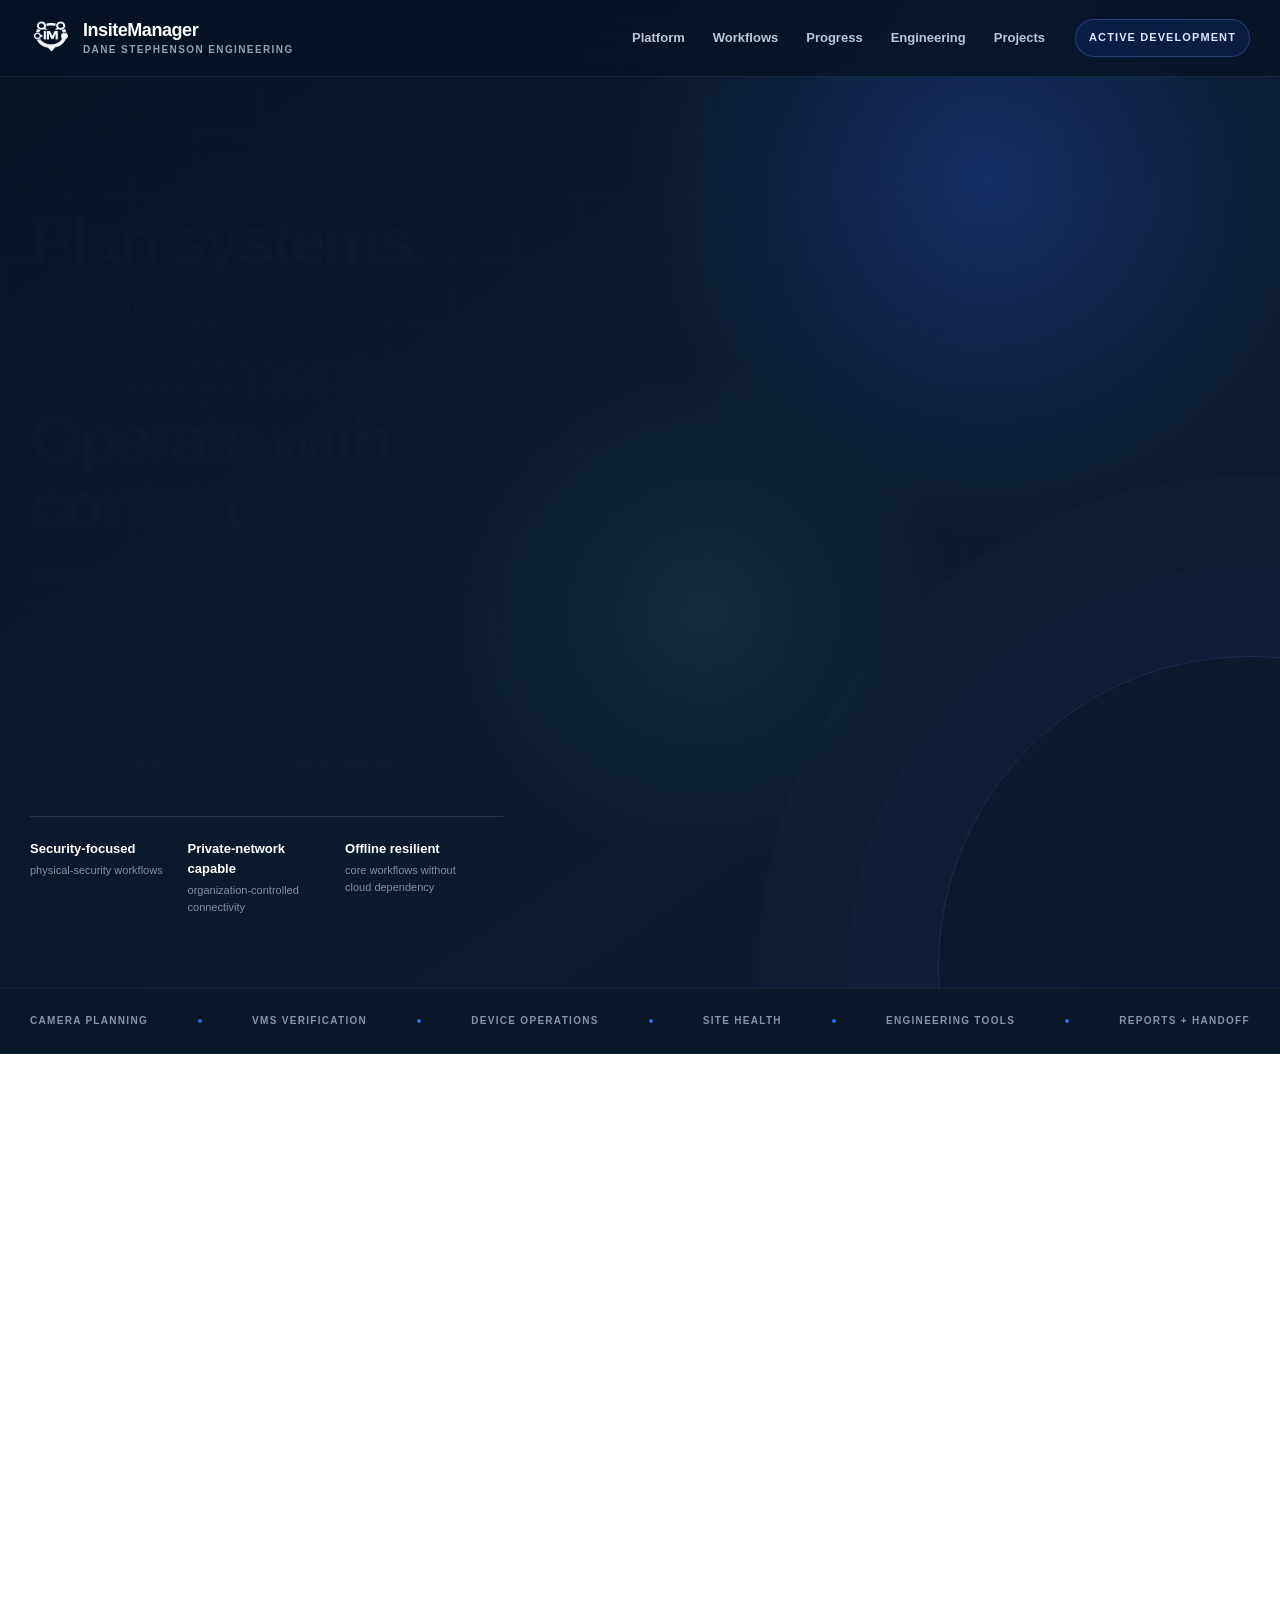
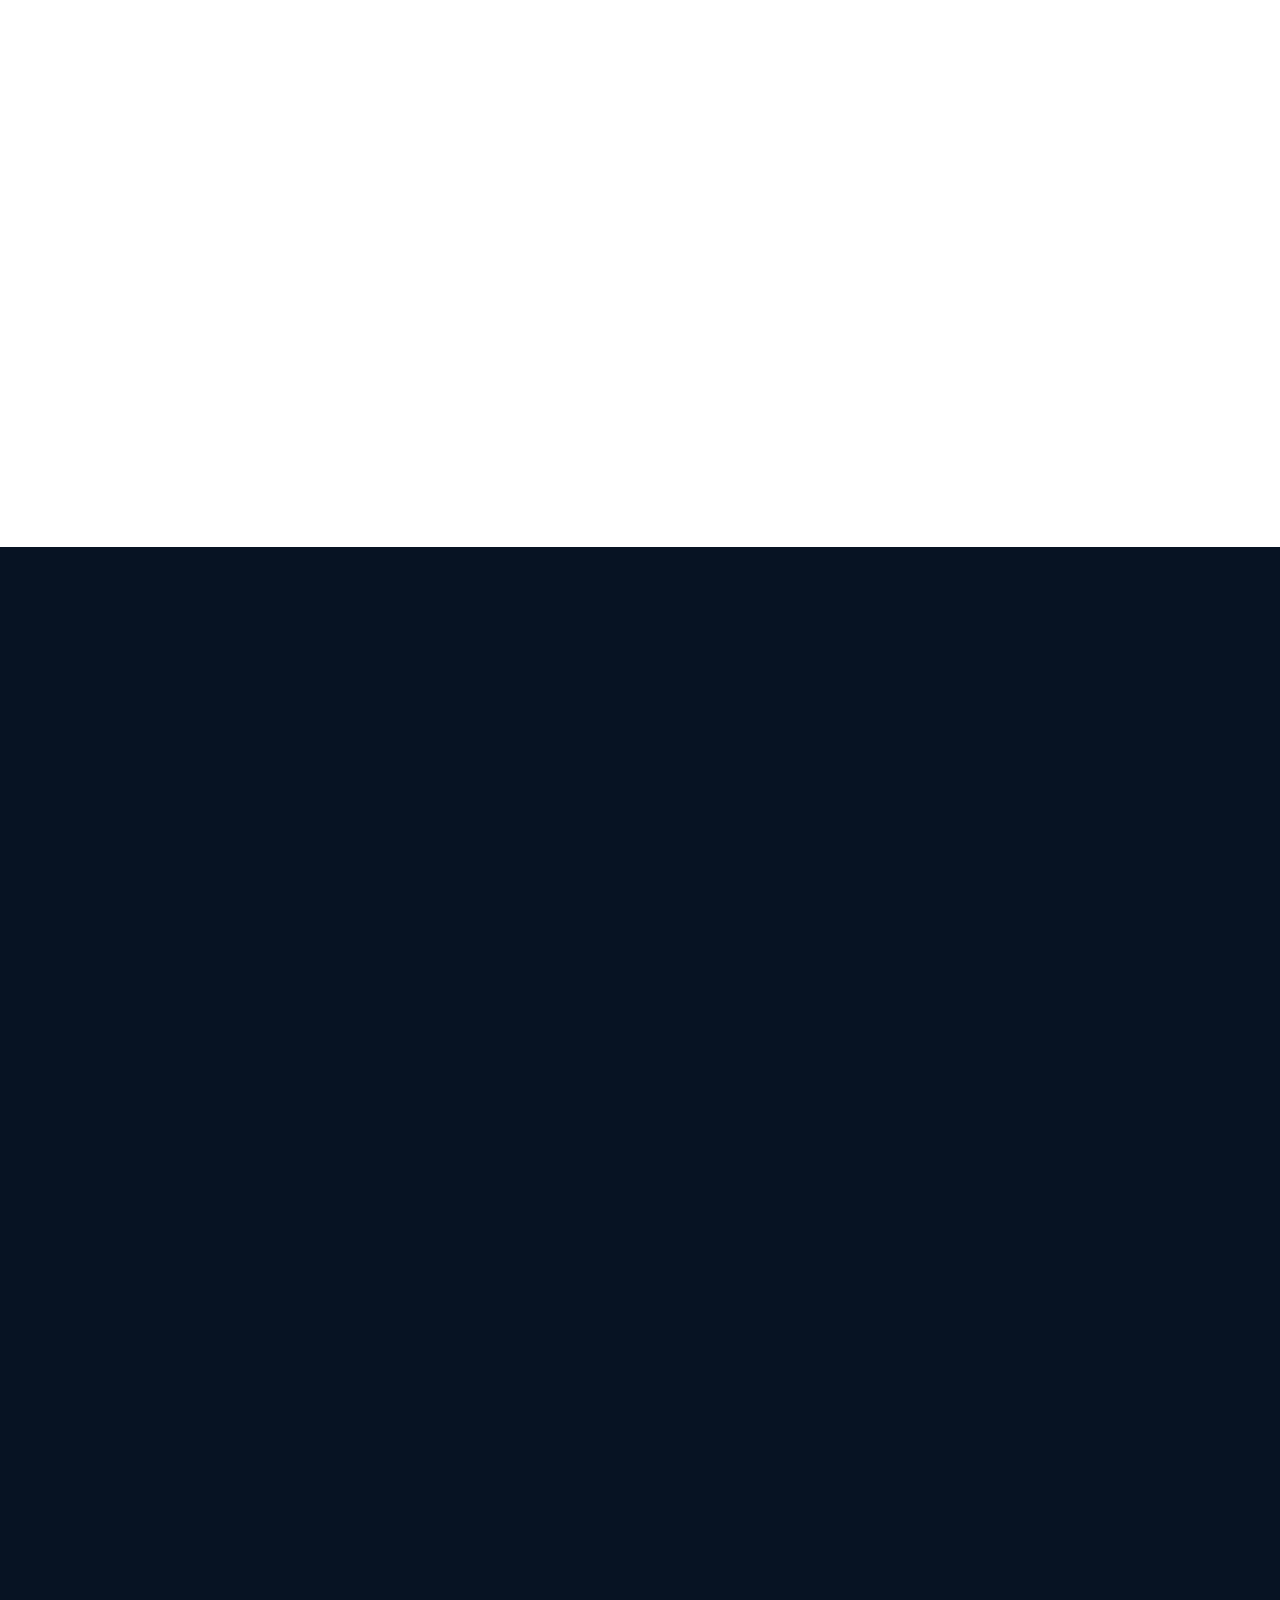
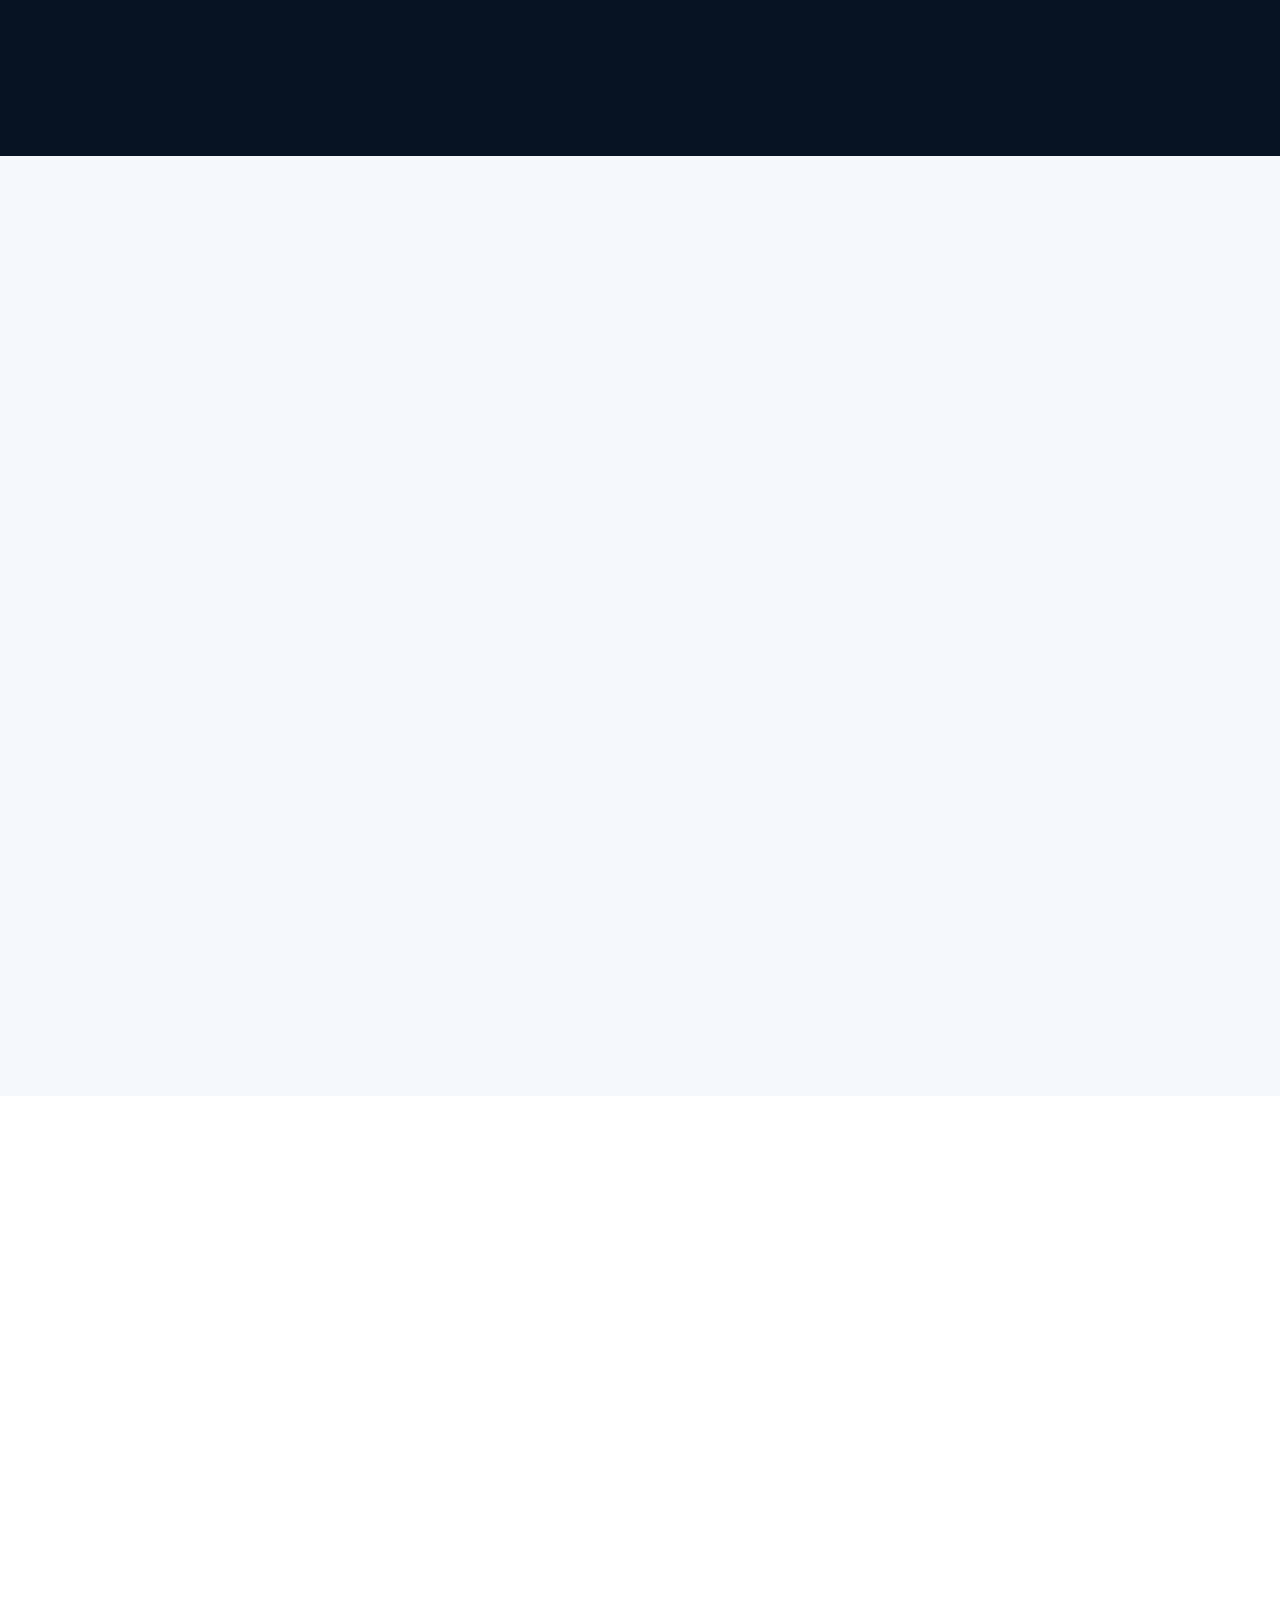
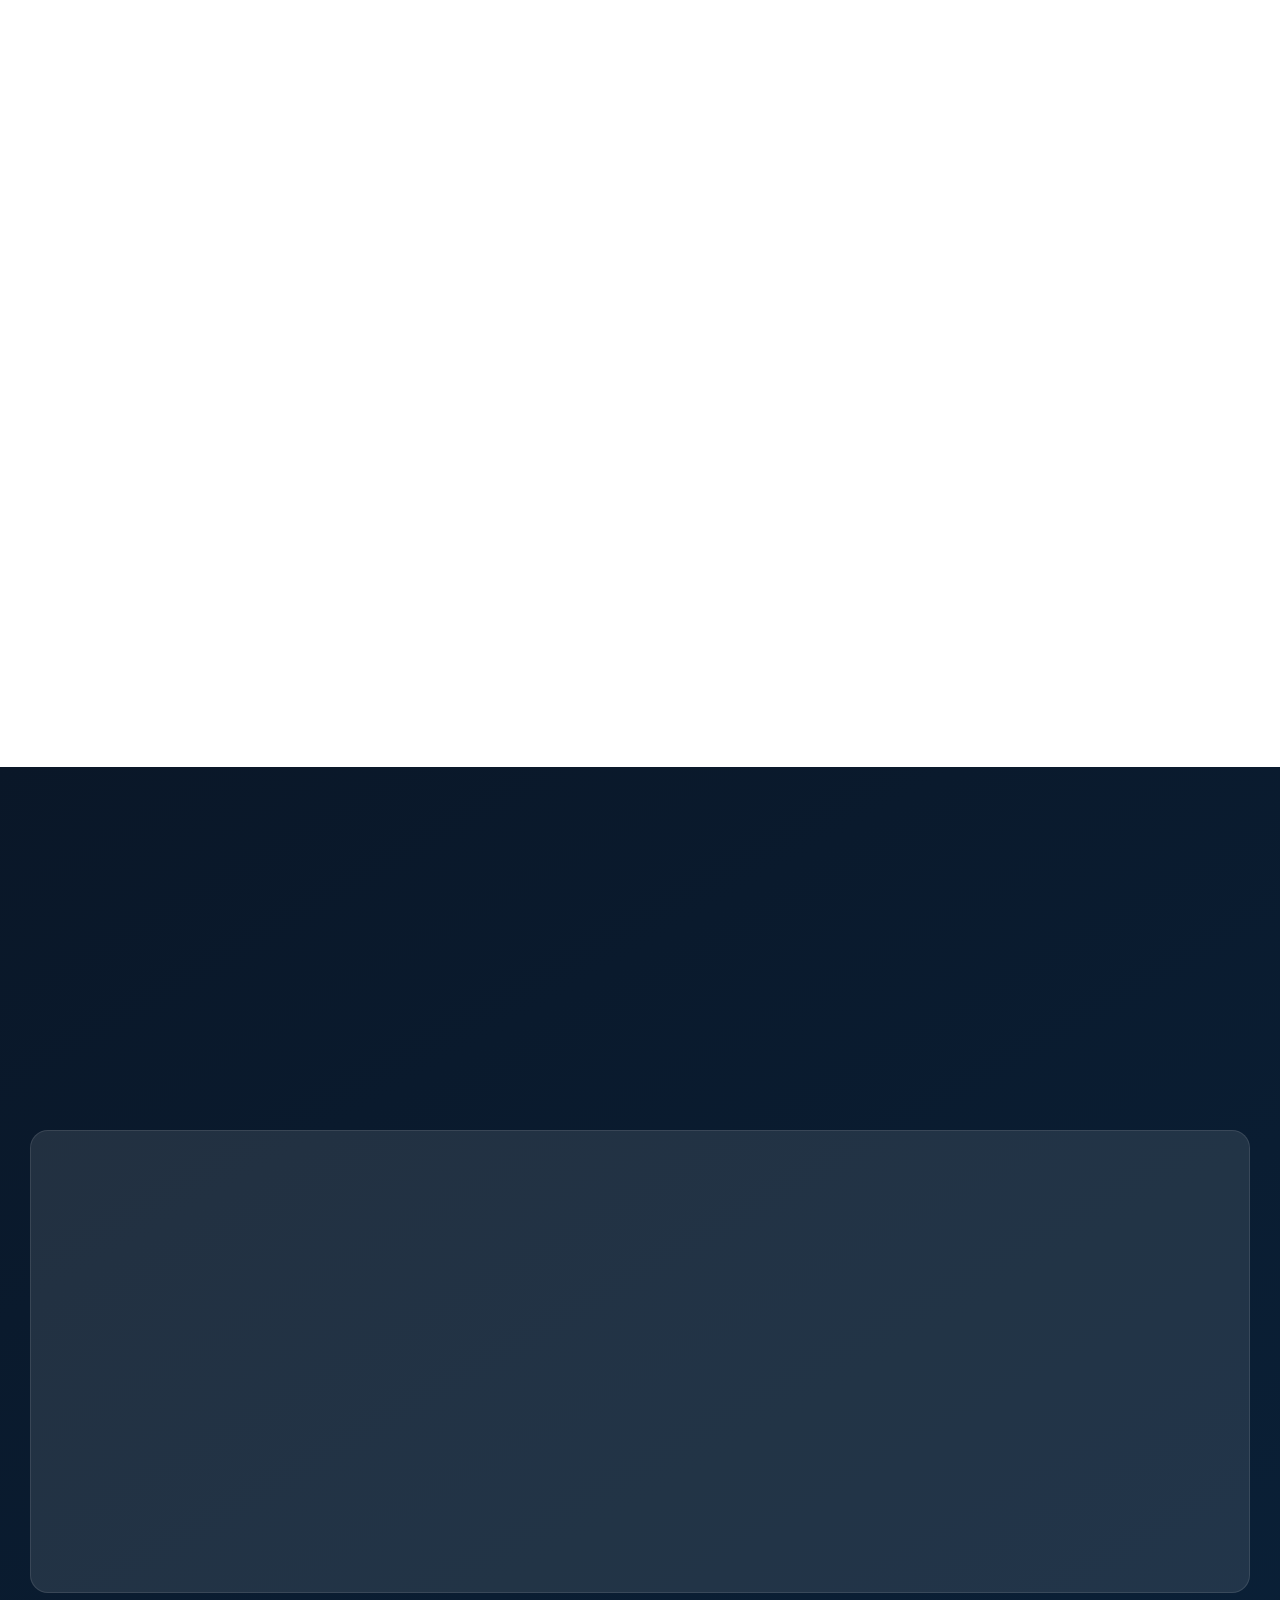
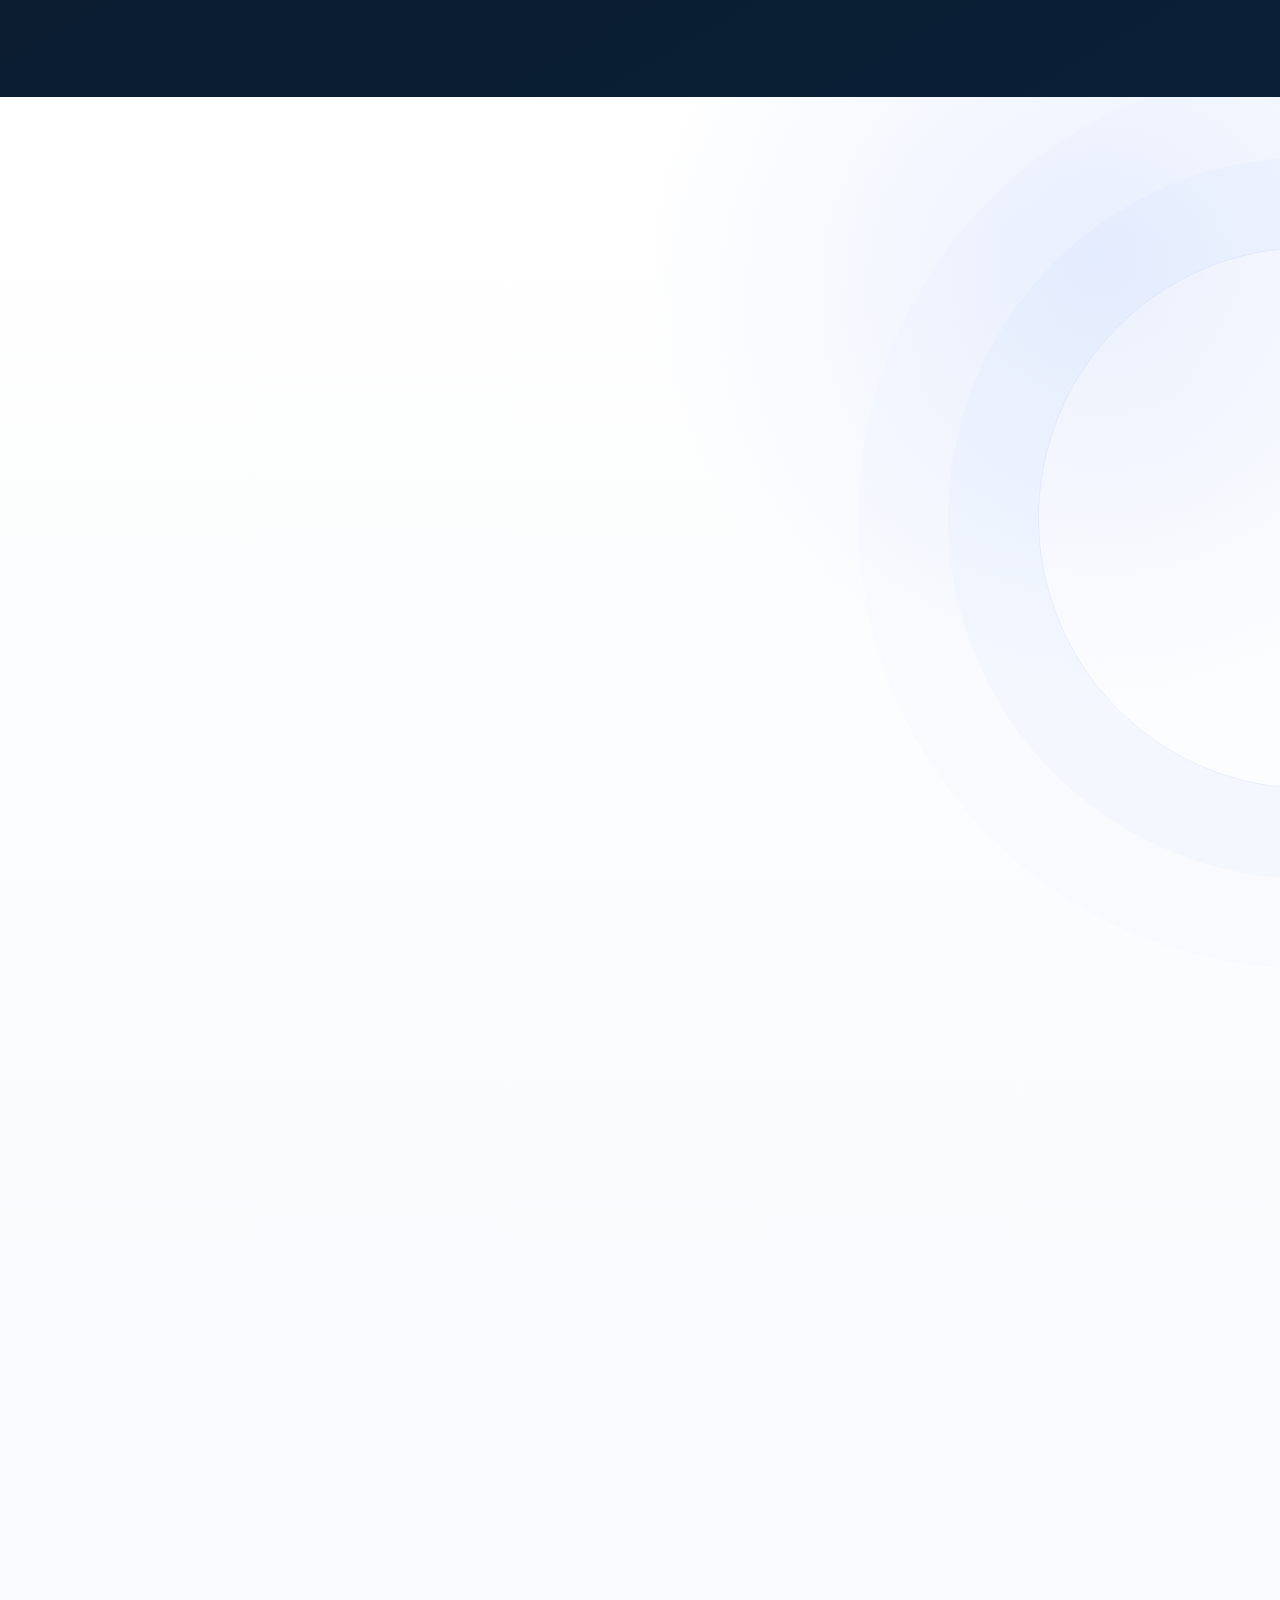
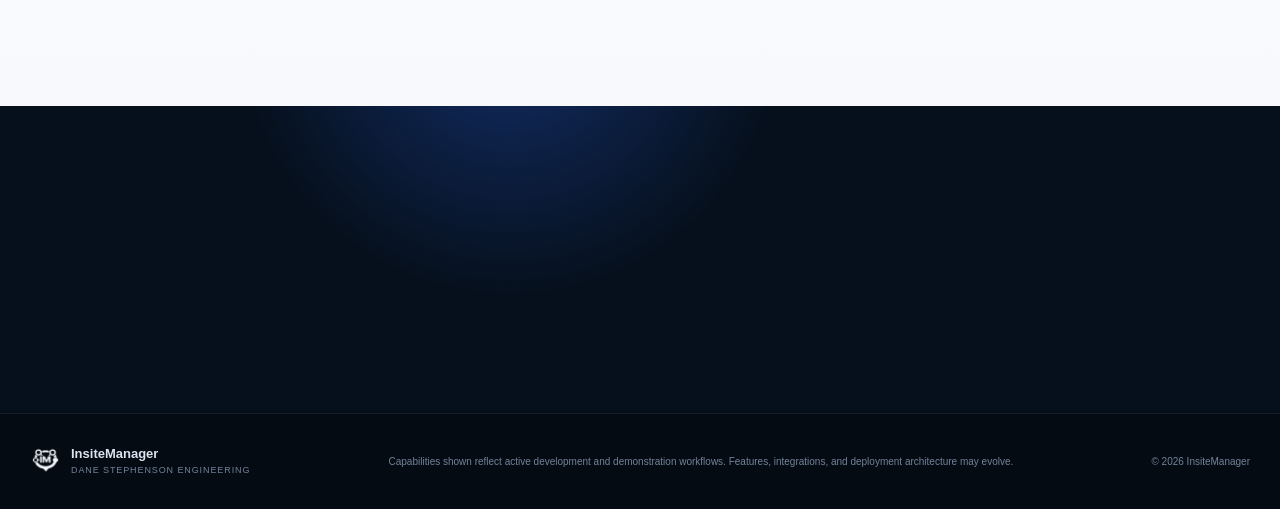
==== commit 7e159824: "Refinement" ====
--- a/index.html
+++ b/index.html
@@ -38,9 +38,9 @@
       <nav class="desktop-nav" aria-label="Primary navigation">
         <a href="#platform">Platform</a>
         <a href="#workflows">Workflows</a>
-        <a href="#projects">Projects</a>
         <a href="#progress">Progress</a>
         <a href="#engineering">Engineering</a>
+        <a href="#projects">Projects</a>
       </nav>
 
       <a class="header-cta" href="#progress">Active development</a>
@@ -52,9 +52,9 @@
     <nav class="mobile-nav" id="mobile-navigation" aria-label="Mobile navigation" data-mobile-nav>
       <a href="#platform">Platform</a>
       <a href="#workflows">Workflows</a>
-      <a href="#projects">Projects</a>
       <a href="#progress">Progress</a>
       <a href="#engineering">Engineering</a>
+      <a href="#projects">Projects</a>
     </nav>
   </header>
 
@@ -268,76 +268,12 @@
     </section>
 
 
-    <section class="section projects-section" id="projects">
-      <div class="shell">
-        <div class="section-heading reveal">
-          <div class="kicker">Other active products</div>
-          <h2>Independent products. Shared engineering discipline.</h2>
-          <p>Insite Manager remains the flagship. Alongside it, separate products explore local-first interaction, field video, diagnostics, hardware integration, and specialized real-world workflows. Each is intended to stand on its own.</p>
-        </div>
-
-        <article class="project-feature project-feature-ronin reveal">
-          <div class="project-copy">
-            <div class="project-meta"><span>Independent product</span><strong>Active development</strong></div>
-            <h3>Ronin Range</h3>
-            <p class="project-tagline">Local-first shooting, games, scoring, and range workflows.</p>
-            <p>A real-world shooting platform built around play, target sessions, equipment, zeroing, statistics, and social use. Its value is intentionally easy to understand without requiring the broader ecosystem.</p>
-            <div class="project-chips"><span>Play + games</span><span>Zero + loadout</span><span>Desktop + mobile</span><span>Local-first</span></div>
-          </div>
-          <div class="project-visual project-visual-ronin">
-            <div class="project-screen project-screen-wide">
-              <button class="image-button" type="button" data-lightbox="assets/images/ronin-range-home.webp" data-caption="Ronin Range — home surface with Play, Games, Create, Loadout, and Zero Check as first-class workflows.">
-                <img src="assets/images/ronin-range-home.webp" alt="Ronin Range home screen showing Play, Games, Create, Loadout, and Zero Check" width="1440" height="900" loading="lazy" />
-              </button>
-            </div>
-            <div class="project-screen project-screen-phone">
-              <button class="image-button" type="button" data-lightbox="assets/images/ronin-range-game-phone.webp" data-caption="Ronin Range — phone game runtime designed for use at the range.">
-                <img src="assets/images/ronin-range-game-phone.webp" alt="Ronin Range phone game runtime with target scoring and player controls" width="390" height="844" loading="lazy" />
-              </button>
-            </div>
-          </div>
-        </article>
-
-        <div class="project-grid-secondary">
-          <article class="project-card reveal">
-            <div class="project-card-copy">
-              <div class="project-meta"><span>Independent product</span><strong>Active development</strong></div>
-              <h3>Sawyer</h3>
-              <p class="project-tagline">Field camera observation and capture.</p>
-              <p>A developing field-oriented utility for live observation, snapshots, recording, media handling, system health, and local operation.</p>
-            </div>
-            <div class="project-screen">
-              <button class="image-button" type="button" data-lightbox="assets/images/sawyer-capture.webp" data-caption="Sawyer — capture workflow with live preview, snapshot, recording, media, system, and logs surfaces.">
-                <img src="assets/images/sawyer-capture.webp" alt="Sawyer capture screen with live preview, Snapshot and Record controls, and navigation for Live, Media, System, and Logs" width="1440" height="900" loading="lazy" />
-              </button>
-            </div>
-          </article>
-
-          <article class="project-card reveal delay-1">
-            <div class="project-card-copy">
-              <div class="project-meta"><span>Independent product</span><strong>Active development</strong></div>
-              <h3>Insite Tools</h3>
-              <p class="project-tagline">Diagnostics, inspection, and recovery.</p>
-              <p>Engineering utilities for API inspection, logs, validation, troubleshooting, testing, and controlled recovery workflows.</p>
-            </div>
-            <div class="project-screen">
-              <button class="image-button" type="button" data-lightbox="assets/images/insite-tools-dashboard.webp" data-caption="Insite Tools — development and diagnostics dashboard with API and log tooling.">
-                <img src="assets/images/insite-tools-dashboard.webp" alt="Insite Tools development and diagnostics dashboard showing API and Logs utilities" width="1440" height="1000" loading="lazy" />
-              </button>
-            </div>
-          </article>
-        </div>
-
-        <p class="projects-note reveal">The products can share capabilities where useful, but public identity stays focused: understand the product first, then the connections if they matter.</p>
-      </div>
-    </section>
-
     <section class="section progress-section" id="progress">
       <div class="shell progress-layout">
         <div class="section-heading sticky-heading reveal">
           <div class="kicker">Development progress</div>
           <h2>Working platform. Expanding operational depth.</h2>
-          <p>Insite Manager remains in active development. Designer provides the established planning foundation while VMS, device operations, reporting, responsive field workflows, local/private-network operation, and deployment validation continue to deepen.</p>
+          <p>InsiteManager remains in active development. Designer provides the established planning foundation while VMS, device operations, reporting, responsive field workflows, local/private-network operation, and deployment validation continue to deepen.</p>
         </div>
 
         <div class="progress-list">
@@ -418,6 +354,70 @@
       </div>
     </section>
 
+    <section class="section projects-section" id="projects">
+      <div class="shell">
+        <div class="section-heading reveal">
+          <div class="kicker">Other active products</div>
+          <h2>Independent products built for real-world use.</h2>
+          <p>InsiteManager remains the flagship. Alongside it are independent products focused on shooting and range software, field video, and engineering diagnostics.</p>
+        </div>
+
+        <article class="project-feature project-feature-ronin reveal">
+          <div class="project-copy">
+            <div class="project-meta"><span>Independent product</span><strong>Active development</strong></div>
+            <h3>Ronin Range</h3>
+            <p class="project-tagline">Shooting games, scoring, and range tools.</p>
+            <p>A local-first shooting platform for games, scoring, target sessions, equipment, zeroing, statistics, and shooting with family and friends.</p>
+            <div class="project-chips"><span>Play + games</span><span>Zero + loadout</span><span>Desktop + mobile</span><span>Local-first</span></div>
+          </div>
+          <div class="project-visual project-visual-ronin">
+            <div class="project-screen project-screen-wide">
+              <button class="image-button" type="button" data-lightbox="assets/images/ronin-range-home.webp" data-caption="Ronin Range — home surface with Play, Games, Create, Loadout, and Zero Check as first-class workflows.">
+                <img src="assets/images/ronin-range-home.webp" alt="Ronin Range home screen showing Play, Games, Create, Loadout, and Zero Check" width="1440" height="900" loading="lazy" />
+              </button>
+            </div>
+            <div class="project-screen project-screen-phone">
+              <button class="image-button" type="button" data-lightbox="assets/images/ronin-range-game-phone.webp" data-caption="Ronin Range — phone game runtime designed for use at the range.">
+                <img src="assets/images/ronin-range-game-phone.webp" alt="Ronin Range phone game runtime with target scoring and player controls" width="390" height="844" loading="lazy" />
+              </button>
+            </div>
+          </div>
+        </article>
+
+        <div class="project-grid-secondary">
+          <article class="project-card reveal">
+            <div class="project-card-copy">
+              <div class="project-meta"><span>Independent product</span><strong>Active development</strong></div>
+              <h3>Sawyer</h3>
+              <p class="project-tagline">Field video, capture, and media.</p>
+              <p>A developing field-video utility for live viewing, snapshots, recording, media handling, system health, and local operation.</p>
+            </div>
+            <div class="project-screen">
+              <button class="image-button" type="button" data-lightbox="assets/images/sawyer-capture.webp" data-caption="Sawyer — capture workflow with live preview, snapshot, recording, media, system, and logs surfaces.">
+                <img src="assets/images/sawyer-capture.webp" alt="Sawyer capture screen with live preview, Snapshot and Record controls, and navigation for Live, Media, System, and Logs" width="1440" height="900" loading="lazy" />
+              </button>
+            </div>
+          </article>
+
+          <article class="project-card reveal delay-1">
+            <div class="project-card-copy">
+              <div class="project-meta"><span>Independent product</span><strong>Active development</strong></div>
+              <h3>Insite Tools</h3>
+              <p class="project-tagline">API, log, and diagnostic utilities.</p>
+              <p>Engineering utilities for API inspection, logs, validation, troubleshooting, testing, and recovery.</p>
+            </div>
+            <div class="project-screen">
+              <button class="image-button" type="button" data-lightbox="assets/images/insite-tools-dashboard.webp" data-caption="Insite Tools — development and diagnostics dashboard with API and log tooling.">
+                <img src="assets/images/insite-tools-dashboard.webp" alt="Insite Tools development and diagnostics dashboard showing API and Logs utilities" width="1440" height="1000" loading="lazy" />
+              </button>
+            </div>
+          </article>
+        </div>
+
+      </div>
+    </section>
+
+
     <section class="closing-section">
       <div class="closing-glow" aria-hidden="true"></div>
       <div class="shell closing-inner reveal">
@@ -425,7 +425,7 @@
         <div>
           <div class="kicker">InsiteManager</div>
           <h2>Security-system engineering from design through operations.</h2>
-          <p>Flagship software project. Active development. Independent products continue alongside it.</p>
+          <p>Flagship software project. Active development.</p>
         </div>
         <a class="button button-primary" href="#top">Back to overview</a>
       </div>
--- a/assets/site.css
+++ b/assets/site.css
@@ -551,14 +551,6 @@
 }
 .project-card-copy { max-width: 590px; }
 .project-card .project-screen { align-self: end; }
-.projects-note {
-  max-width: 790px;
-  margin: 28px auto 0;
-  color: #7a8798;
-  text-align: center;
-  font-size: 12px;
-  line-height: 1.65;
-}
 
 @media (max-width: 1040px) {
   .responsive-proof { min-height: 460px; }
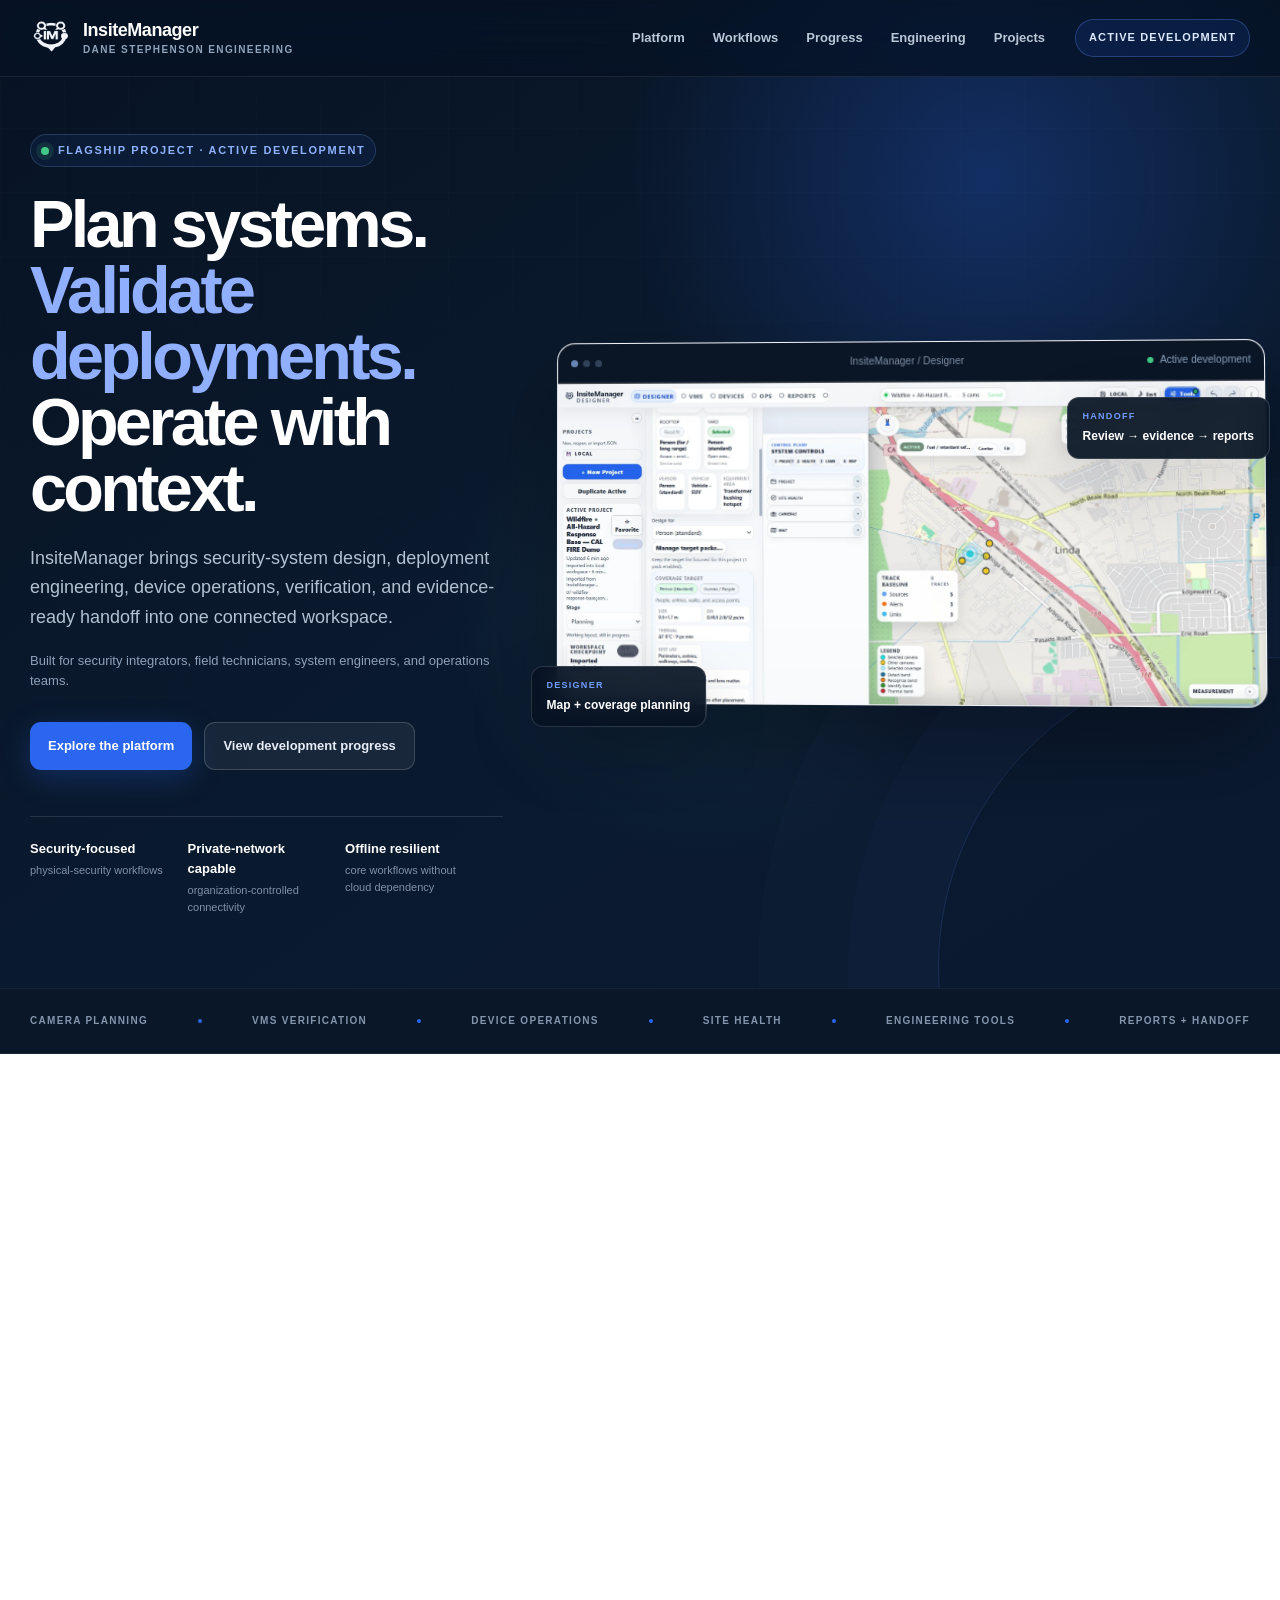
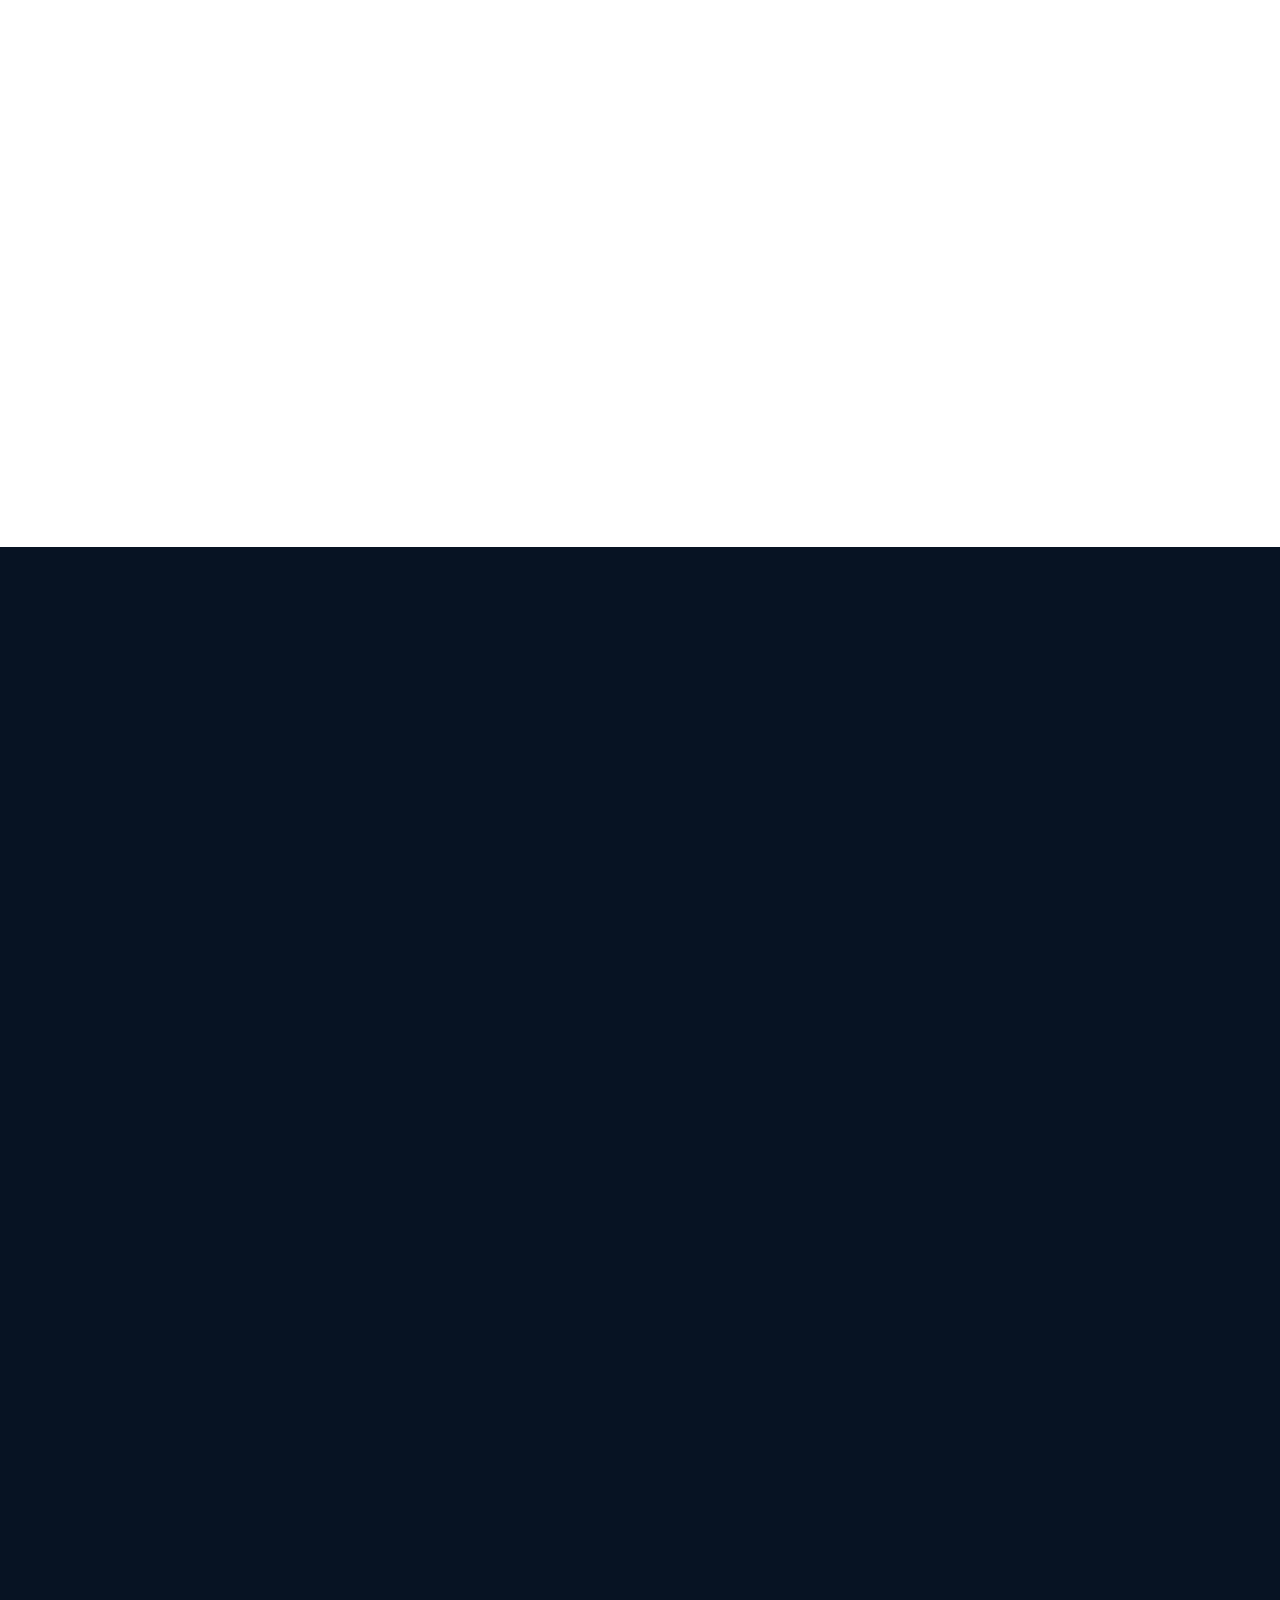
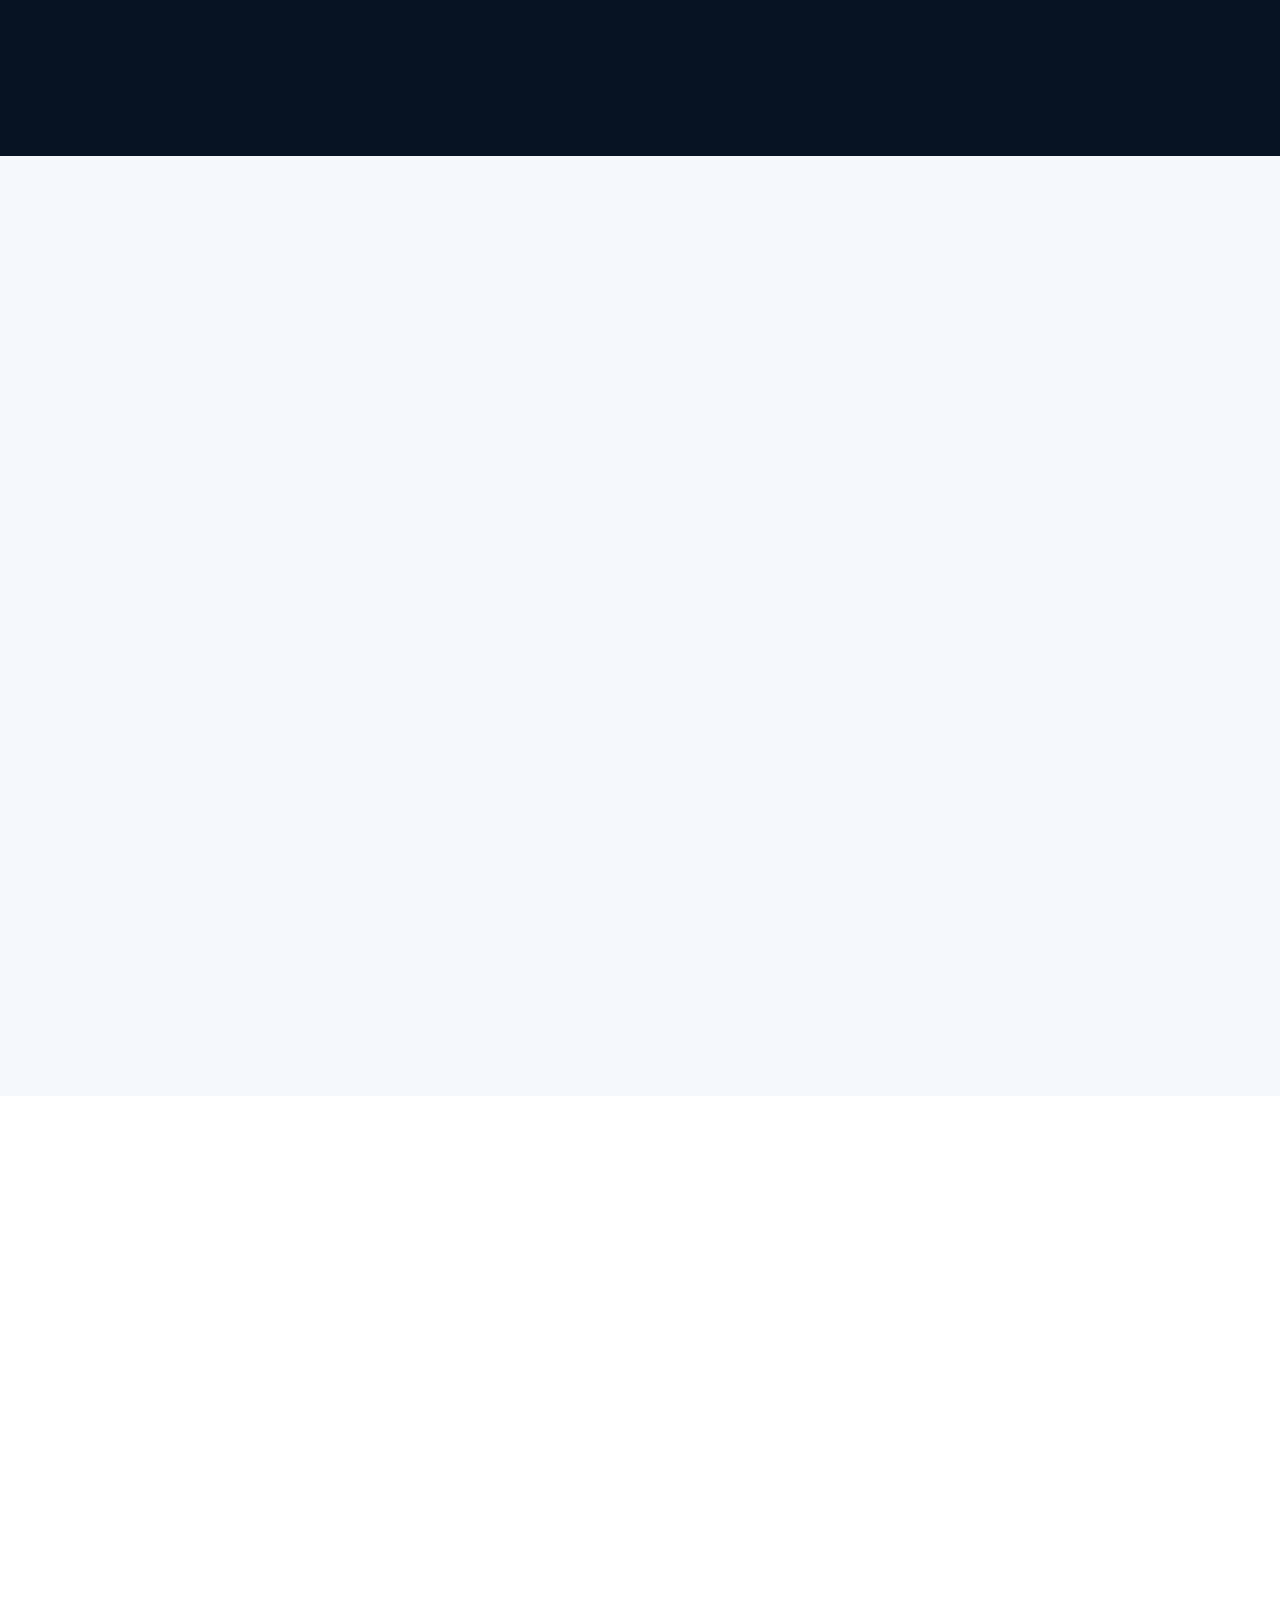
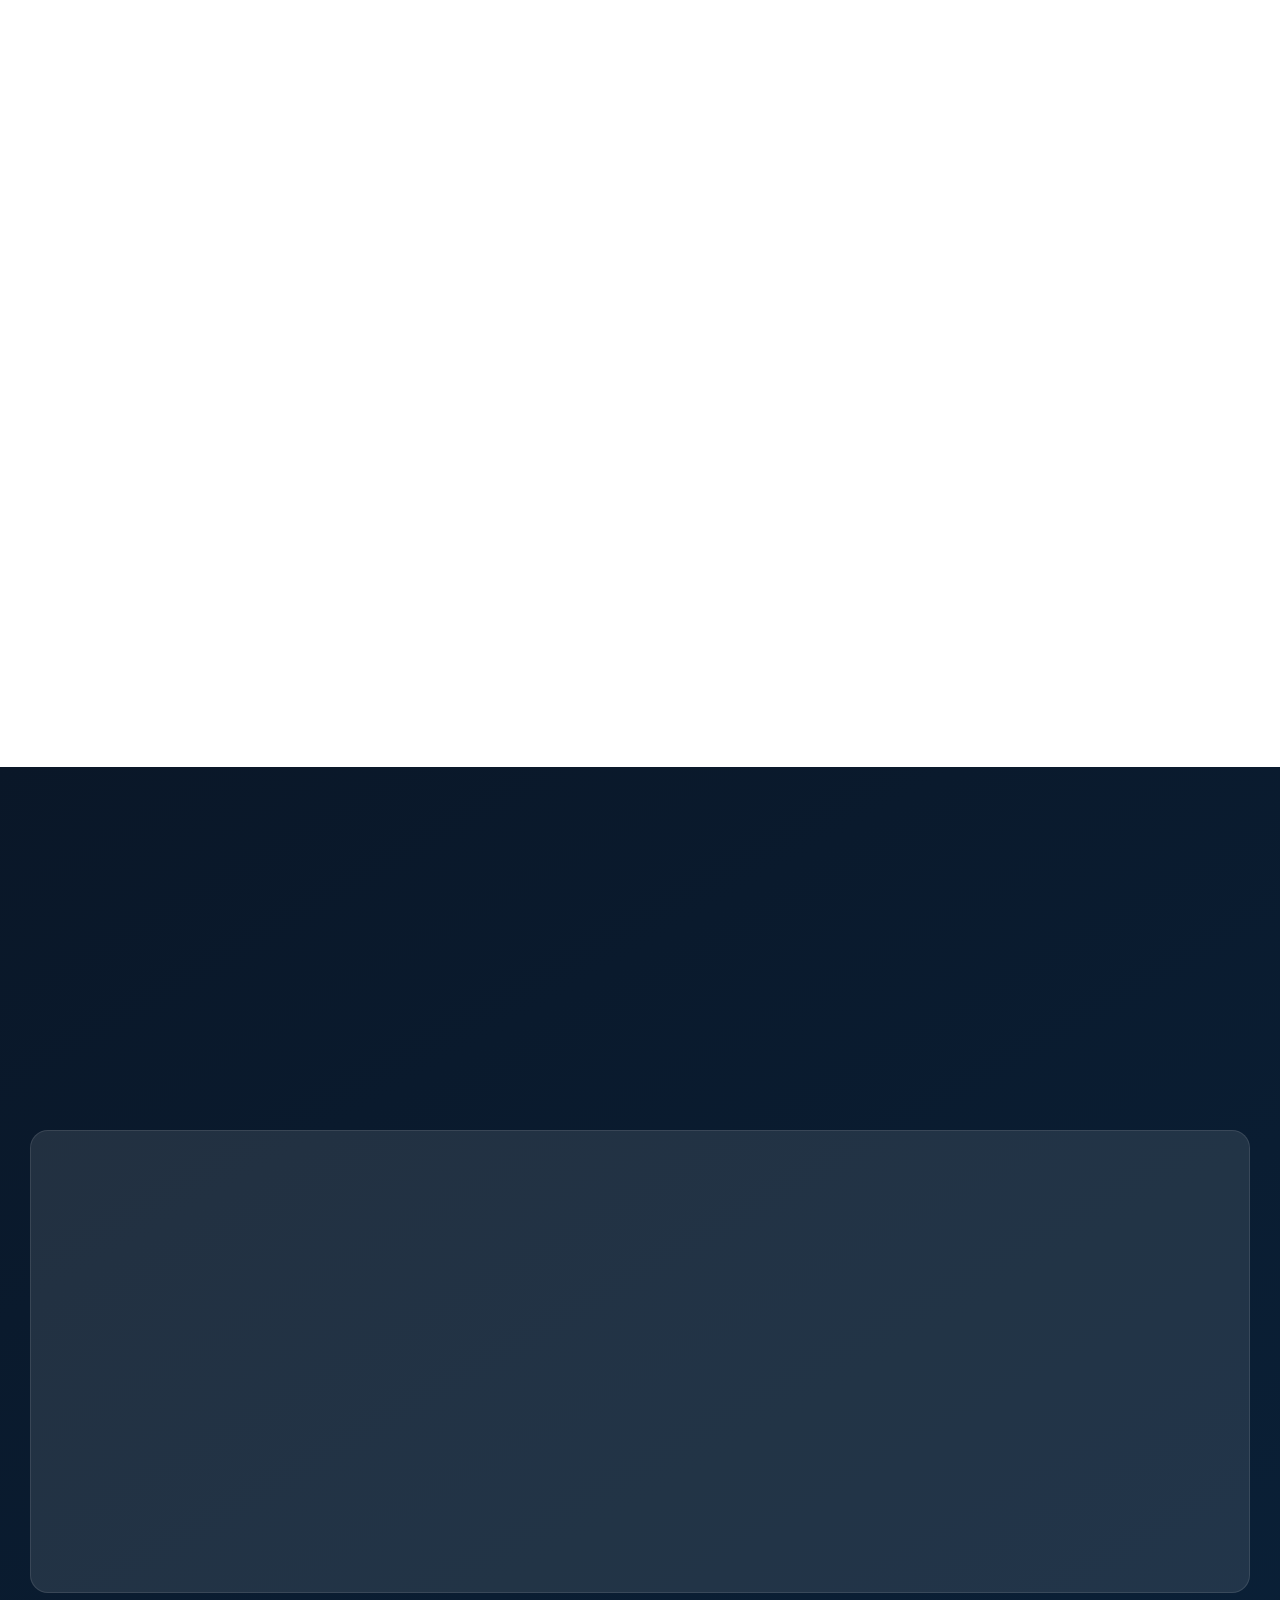
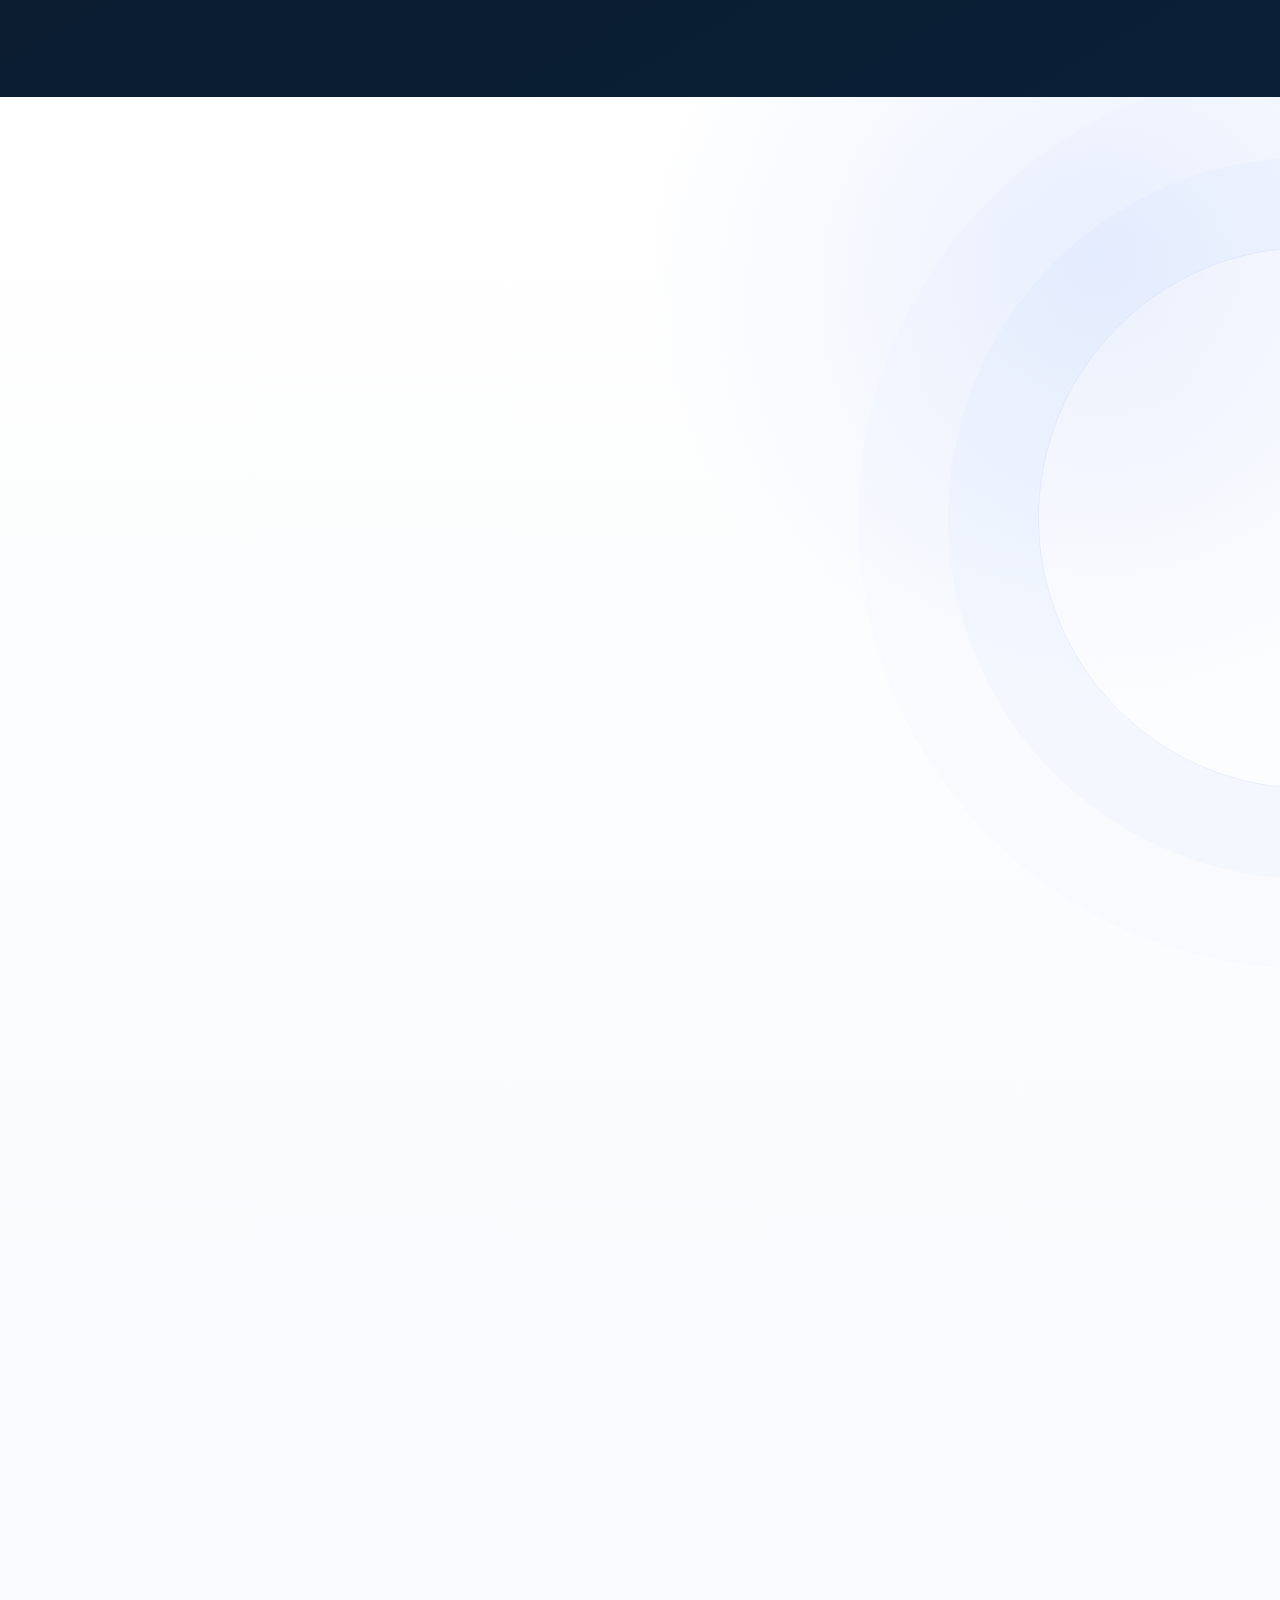
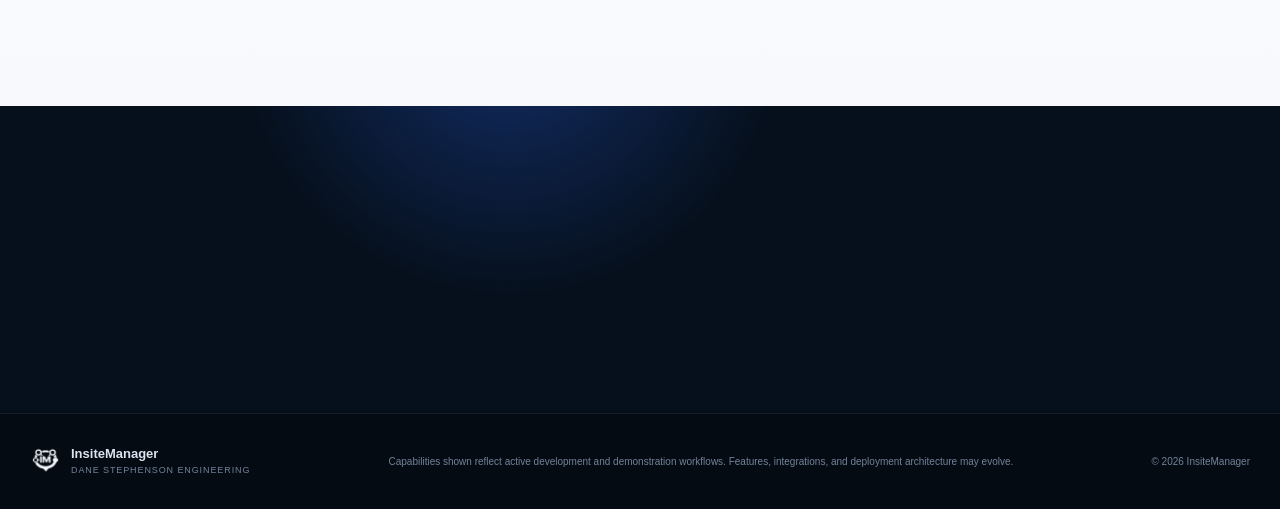
==== commit 59f96f17: "Fix responsive header and lightbox behavior" ====
--- a/index.html
+++ b/index.html
@@ -444,11 +444,13 @@
   </footer>
 
   <dialog class="lightbox" data-lightbox-dialog aria-label="Screenshot viewer">
-    <button class="lightbox-close" type="button" aria-label="Close screenshot viewer" data-lightbox-close>×</button>
-    <div class="lightbox-frame">
-      <img alt="" data-lightbox-image />
+    <div class="lightbox-content">
+      <div class="lightbox-frame">
+        <img alt="" data-lightbox-image />
+        <button class="lightbox-close" type="button" aria-label="Close screenshot viewer" data-lightbox-close>×</button>
+      </div>
+      <p data-lightbox-caption></p>
     </div>
-    <p data-lightbox-caption></p>
   </dialog>
 
   <script src="assets/site.js" defer></script>
--- a/assets/site.css
+++ b/assets/site.css
@@ -74,8 +74,8 @@
 .brand-copy { display: flex; flex-direction: column; line-height: 1.04; }
 .brand-copy strong { color: #fff; font-size: 18px; letter-spacing: -.025em; }
 .brand-copy small { color: #91a3ba; margin-top: 5px; font-size: 10px; text-transform: uppercase; letter-spacing: .14em; font-weight: 700; }
-.desktop-nav { display: flex; align-items: center; gap: 28px; margin-left: auto; }
-.desktop-nav a { color: #bac7d7; font-size: 13px; font-weight: 650; transition: color .2s; }
+.desktop-nav { display: flex; align-items: center; gap: 28px; margin-left: auto; flex: none; }
+.desktop-nav a { color: #bac7d7; font-size: 13px; font-weight: 650; white-space: nowrap; transition: color .2s; }
 .desktop-nav a:hover { color: #fff; }
 .header-cta {
   color: #dce8ff;
@@ -87,6 +87,8 @@
   text-transform: uppercase;
   letter-spacing: .1em;
   font-weight: 800;
+  white-space: nowrap;
+  flex: none;
 }
 .menu-button { display: none; border: 0; padding: 9px; background: transparent; cursor: pointer; }
 .menu-button span { display: block; width: 22px; height: 2px; margin: 5px 0; background: #fff; border-radius: 2px; }
@@ -258,12 +260,16 @@
 .site-footer p { margin: 0; text-align: center; font-size: 10px; line-height: 1.5; }
 .copyright { font-size: 10px; white-space: nowrap; }
 
-.lightbox { width: min(95vw, 1700px); max-width: 1700px; border: 0; padding: 0; margin: auto; background: transparent; color: #fff; overflow: visible; }
+.lightbox { width: fit-content; max-width: min(calc(100vw - 24px), 1700px); border: 0; padding: 0; margin: auto; background: transparent; color: #fff; overflow: visible; }
 .lightbox::backdrop { background: rgba(1,7,14,.92); backdrop-filter: blur(8px); }
-.lightbox-frame { overflow: hidden; border-radius: 14px; border: 1px solid rgba(255,255,255,.16); background: #0b1420; box-shadow: 0 40px 100px rgba(0,0,0,.55); }
-.lightbox-frame img { width: 100%; height: auto; max-height: 82vh; object-fit: contain; }
-.lightbox p { margin: 12px 45px 0 0; color: #b8c5d5; font-size: 12px; }
-.lightbox-close { position: absolute; right: 0; top: -47px; width: 38px; height: 38px; display: grid; place-items: center; border: 1px solid rgba(255,255,255,.18); border-radius: 50%; color: #fff; background: rgba(10,24,42,.8); font-size: 24px; cursor: pointer; }
+.lightbox-content { width: fit-content; max-width: min(calc(100vw - 24px), 1700px); margin: auto; }
+.lightbox-frame { position: relative; width: fit-content; max-width: min(calc(100vw - 24px), 1700px); overflow: hidden; border-radius: 14px; border: 1px solid rgba(255,255,255,.16); background: #0b1420; box-shadow: 0 40px 100px rgba(0,0,0,.55); }
+.lightbox-frame img { display: block; width: auto; height: auto; max-width: min(calc(100vw - 24px), 1700px); max-height: calc(100vh - 120px); max-height: calc(100dvh - 120px); object-fit: contain; }
+.lightbox p { max-width: 100%; margin: 12px 0 0; color: #b8c5d5; font-size: 12px; line-height: 1.5; }
+.lightbox-close { position: absolute; right: 12px; top: 12px; width: 44px; height: 44px; display: grid; place-items: center; border: 1px solid rgba(255,255,255,.22); border-radius: 50%; color: #fff; background: rgba(4,11,19,.78); backdrop-filter: blur(8px); -webkit-backdrop-filter: blur(8px); box-shadow: 0 8px 24px rgba(0,0,0,.28); font-size: 26px; line-height: 1; cursor: pointer; transition: background .2s ease, border-color .2s ease, transform .2s ease; }
+.lightbox-close:hover { background: rgba(17,38,65,.92); border-color: rgba(255,255,255,.35); }
+.lightbox-close:focus-visible { outline: 3px solid rgba(63,119,255,.8); outline-offset: 2px; }
+.lightbox-close:active { transform: scale(.96); }
 
 .reveal { opacity: 0; transform: translateY(18px); transition: opacity .65s ease, transform .65s cubic-bezier(.22,.61,.36,1); }
 .reveal.visible { opacity: 1; transform: none; }
@@ -276,8 +282,16 @@
   .reveal { opacity: 1; transform: none; }
 }
 
+@media (max-width: 1160px) and (min-width: 901px) {
+  .header-inner { gap: 20px; }
+  .brand { min-width: 0; }
+  .brand-copy small { display: none; }
+  .desktop-nav { gap: 16px; }
+  .desktop-nav a { font-size: 12px; }
+  .header-cta { padding: 8px 10px; font-size: 10px; letter-spacing: .07em; }
+}
+
 @media (max-width: 1040px) {
-  .desktop-nav { gap: 18px; }
   .hero { min-height: auto; }
   .hero-layout { grid-template-columns: .88fr 1.12fr; column-gap: 30px; }
   .hero-copy { max-width: 760px; }
@@ -307,19 +321,8 @@
 
 
 @media (max-width: 900px) {
-  .hero { padding: 116px 0 68px; }
-  .hero-layout { grid-template-columns: 1fr; grid-template-areas: "copy" "visual" "proof"; gap: 30px; }
-  .hero-copy { align-self: auto; }
-  .hero-visual { margin-top: 0; }
-  .hero-proof { margin-top: 0; }
-}
-
-@media (max-width: 760px) {
-  .shell { width: min(calc(100% - 30px), var(--shell)); }
   .header-inner { height: 68px; }
   .brand { min-width: 0; }
-  .brand img { width: 36px; height: 36px; }
-  .brand-copy strong { font-size: 16px; }
   .brand-copy small { display: none; }
   .desktop-nav, .header-cta { display: none; }
   .menu-button { display: block; margin-left: auto; }
@@ -328,6 +331,17 @@
   .mobile-nav.open { grid-template-rows: none; padding: 8px 15px 17px; border-top-color: rgba(255,255,255,.08); }
   .mobile-nav a { display: none; padding: 11px 5px; color: #c8d3e0; font-size: 13px; font-weight: 700; }
   .mobile-nav.open a { display: block; }
+  .hero { padding: 116px 0 68px; }
+  .hero-layout { grid-template-columns: 1fr; grid-template-areas: "copy" "visual" "proof"; gap: 30px; }
+  .hero-copy { align-self: auto; }
+  .hero-visual { margin-top: 0; }
+  .hero-proof { margin-top: 0; }
+}
+
+@media (max-width: 760px) {
+  .shell { width: min(calc(100% - 30px), var(--shell)); }
+  .brand img { width: 36px; height: 36px; }
+  .brand-copy strong { font-size: 16px; }
   .hero { padding: 96px 0 58px; }
   .hero-layout { gap: 24px; }
   .hero h1 { margin: 20px 0 17px; font-size: clamp(40px, 10vw, 52px); line-height: .98; }
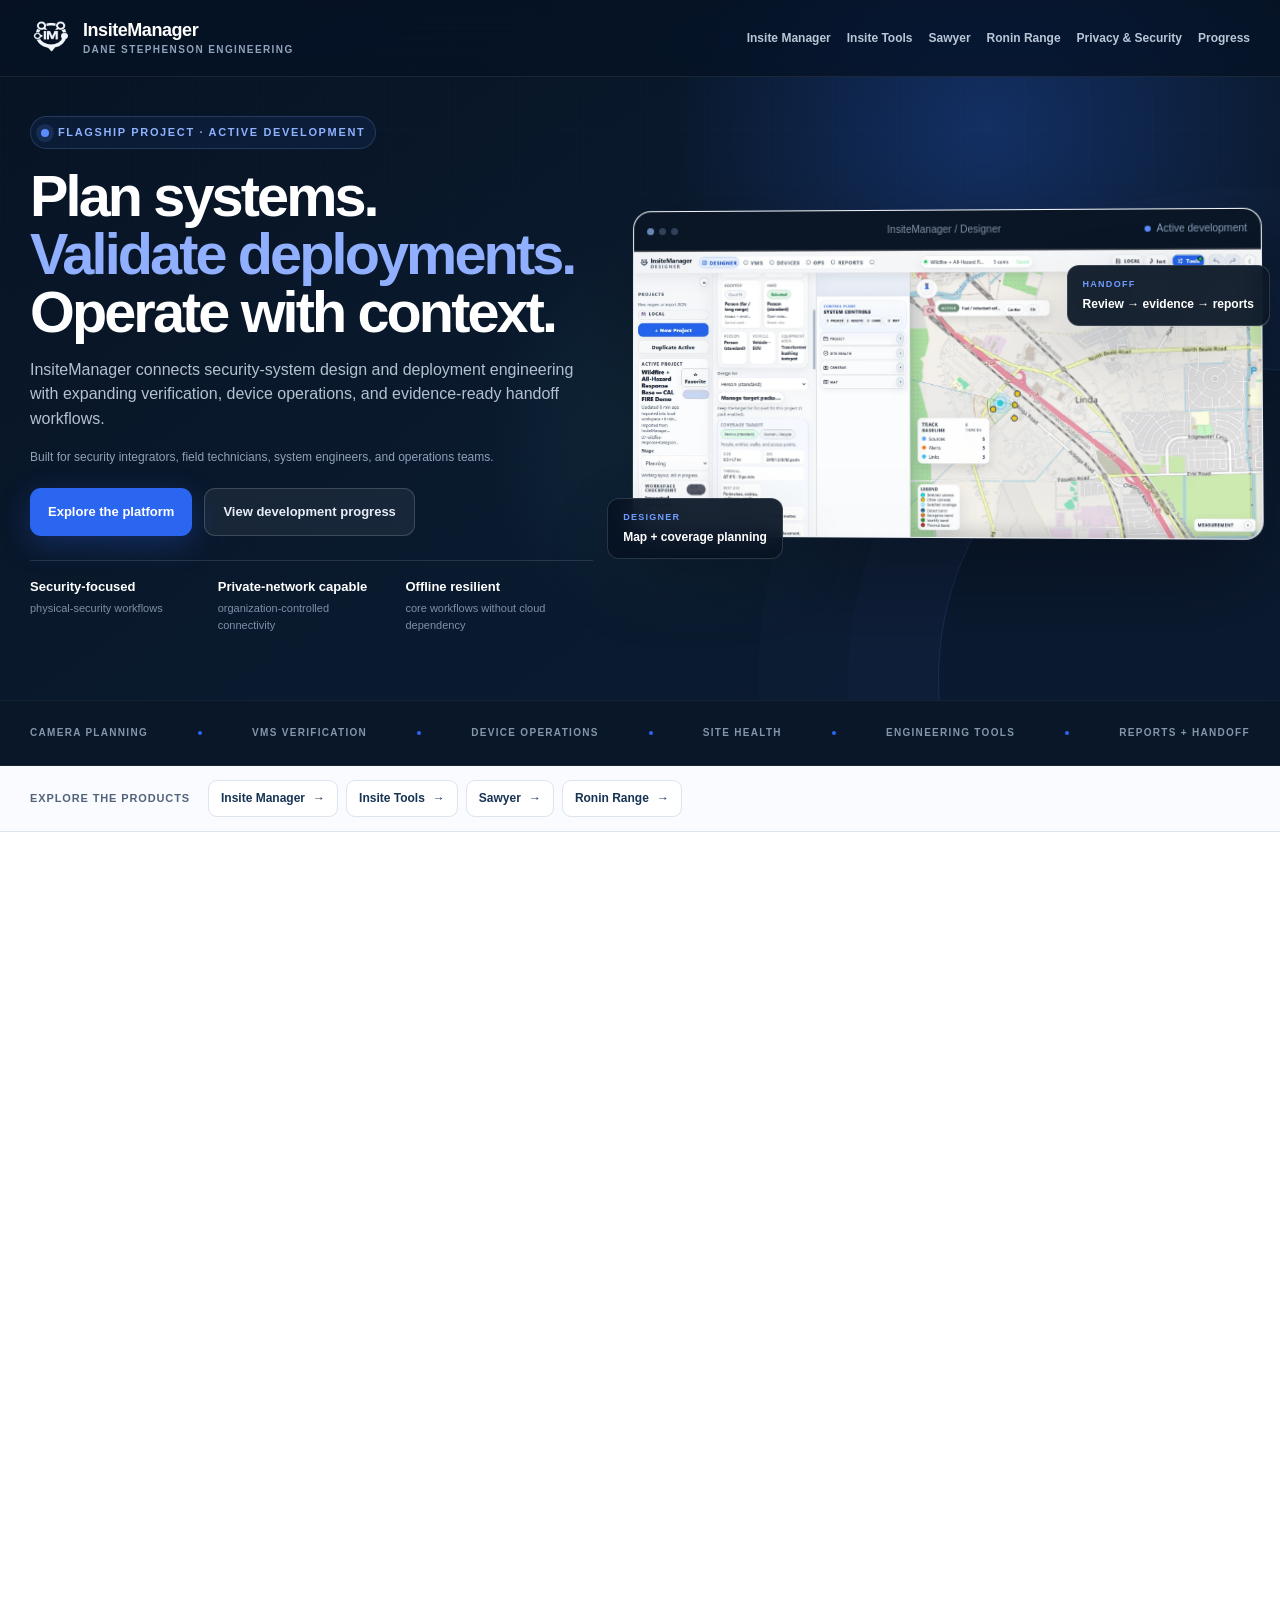
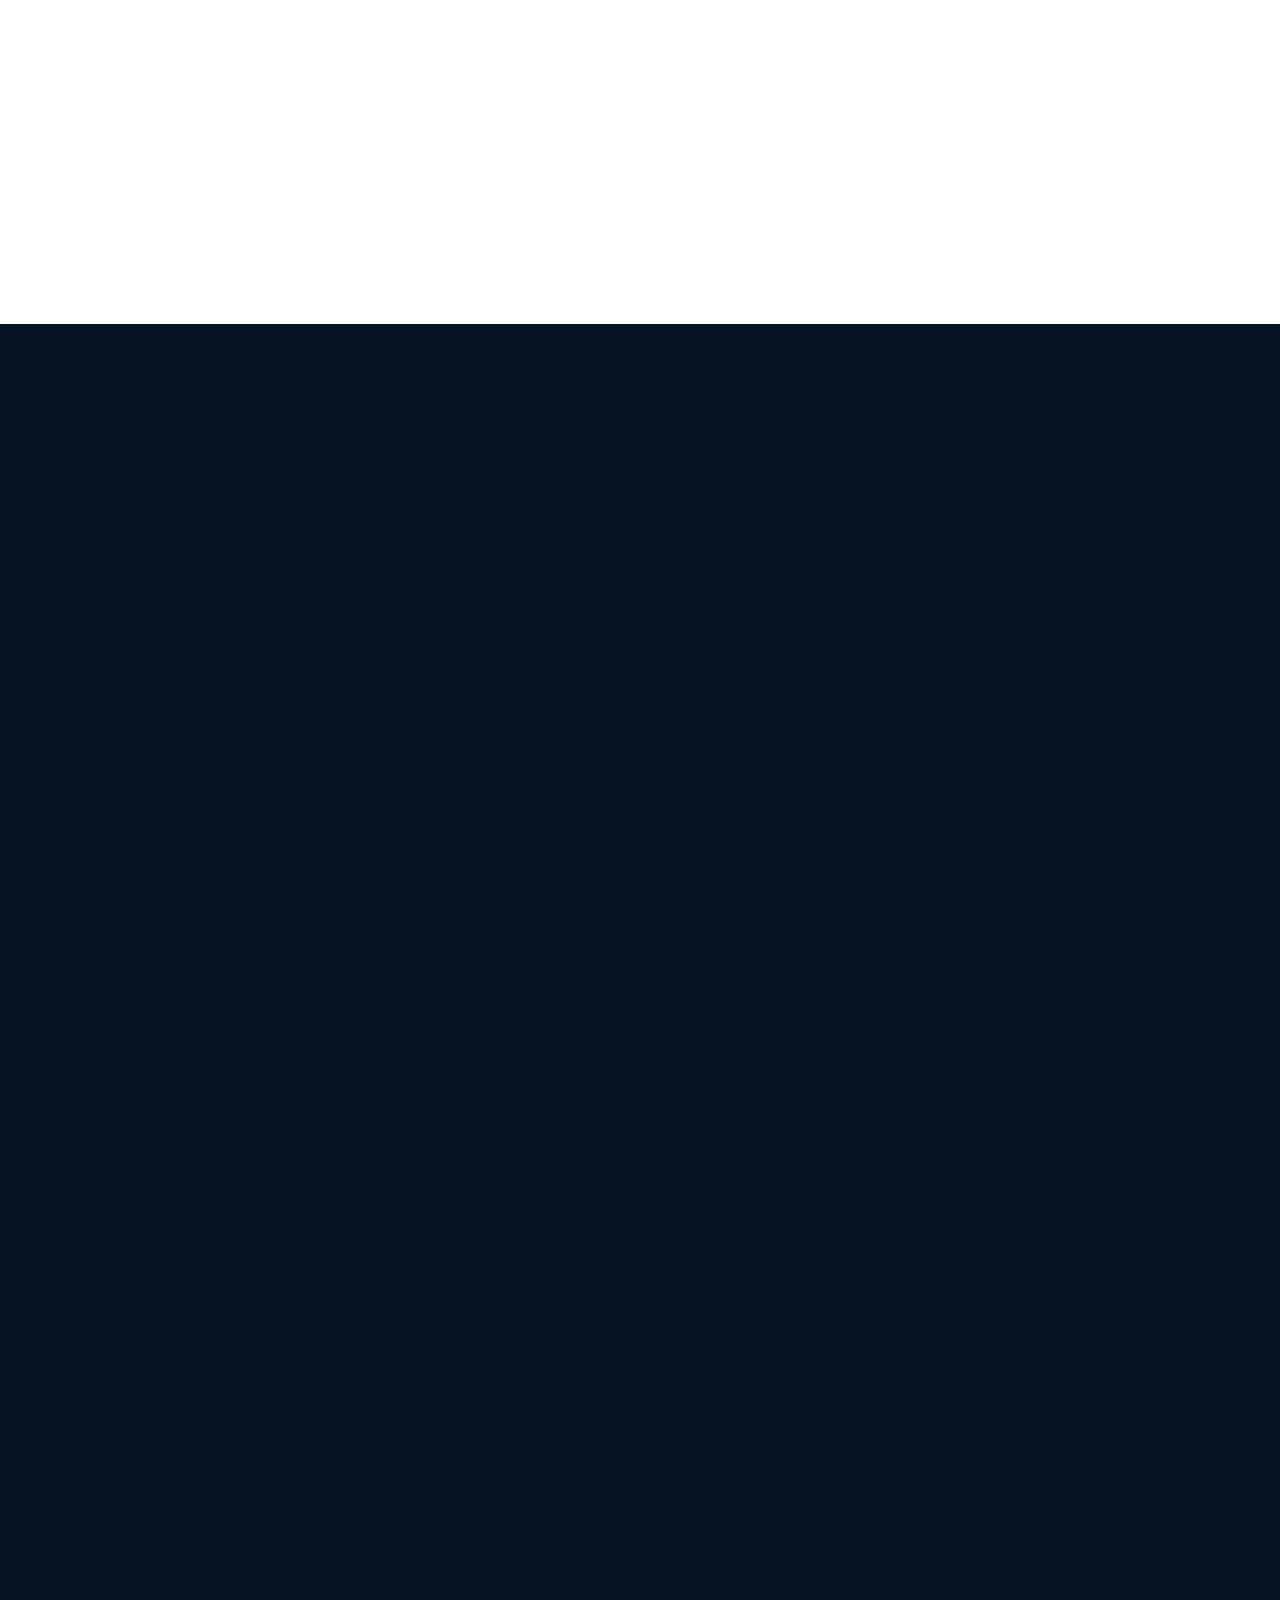
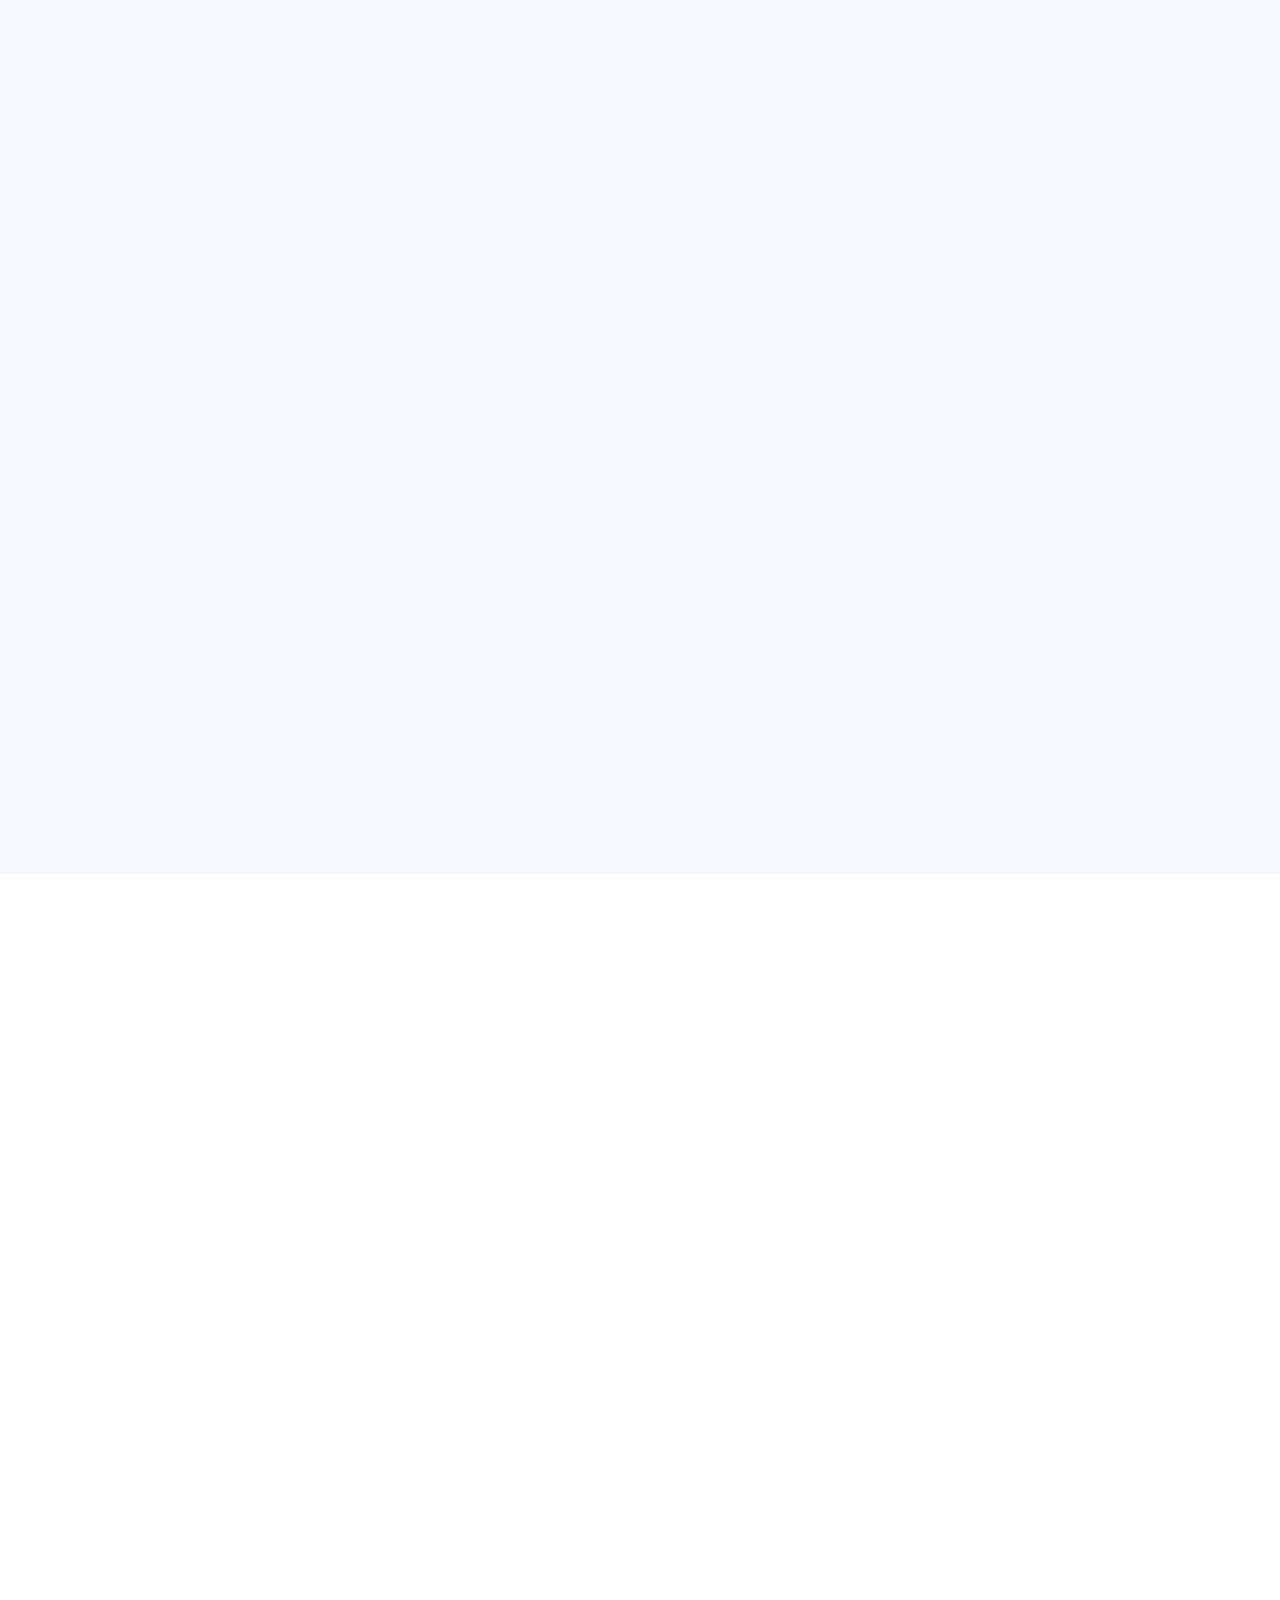
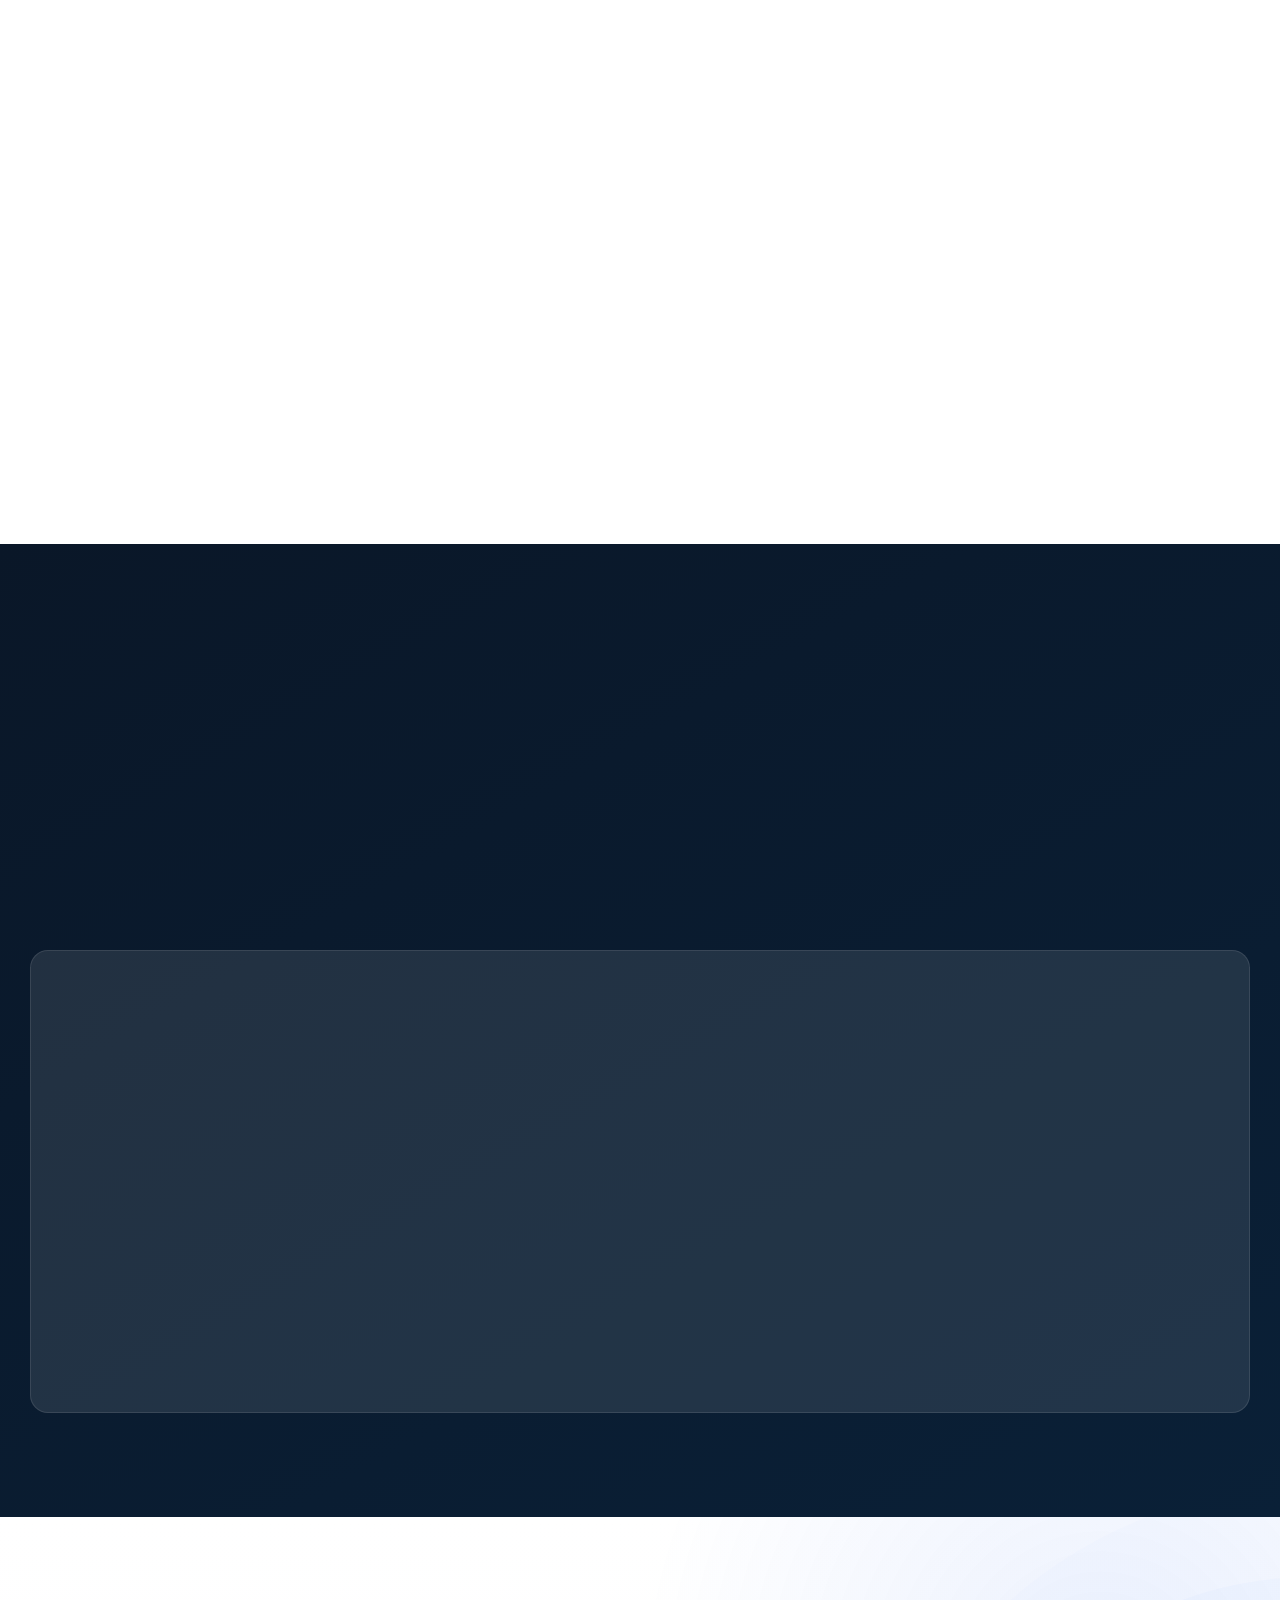
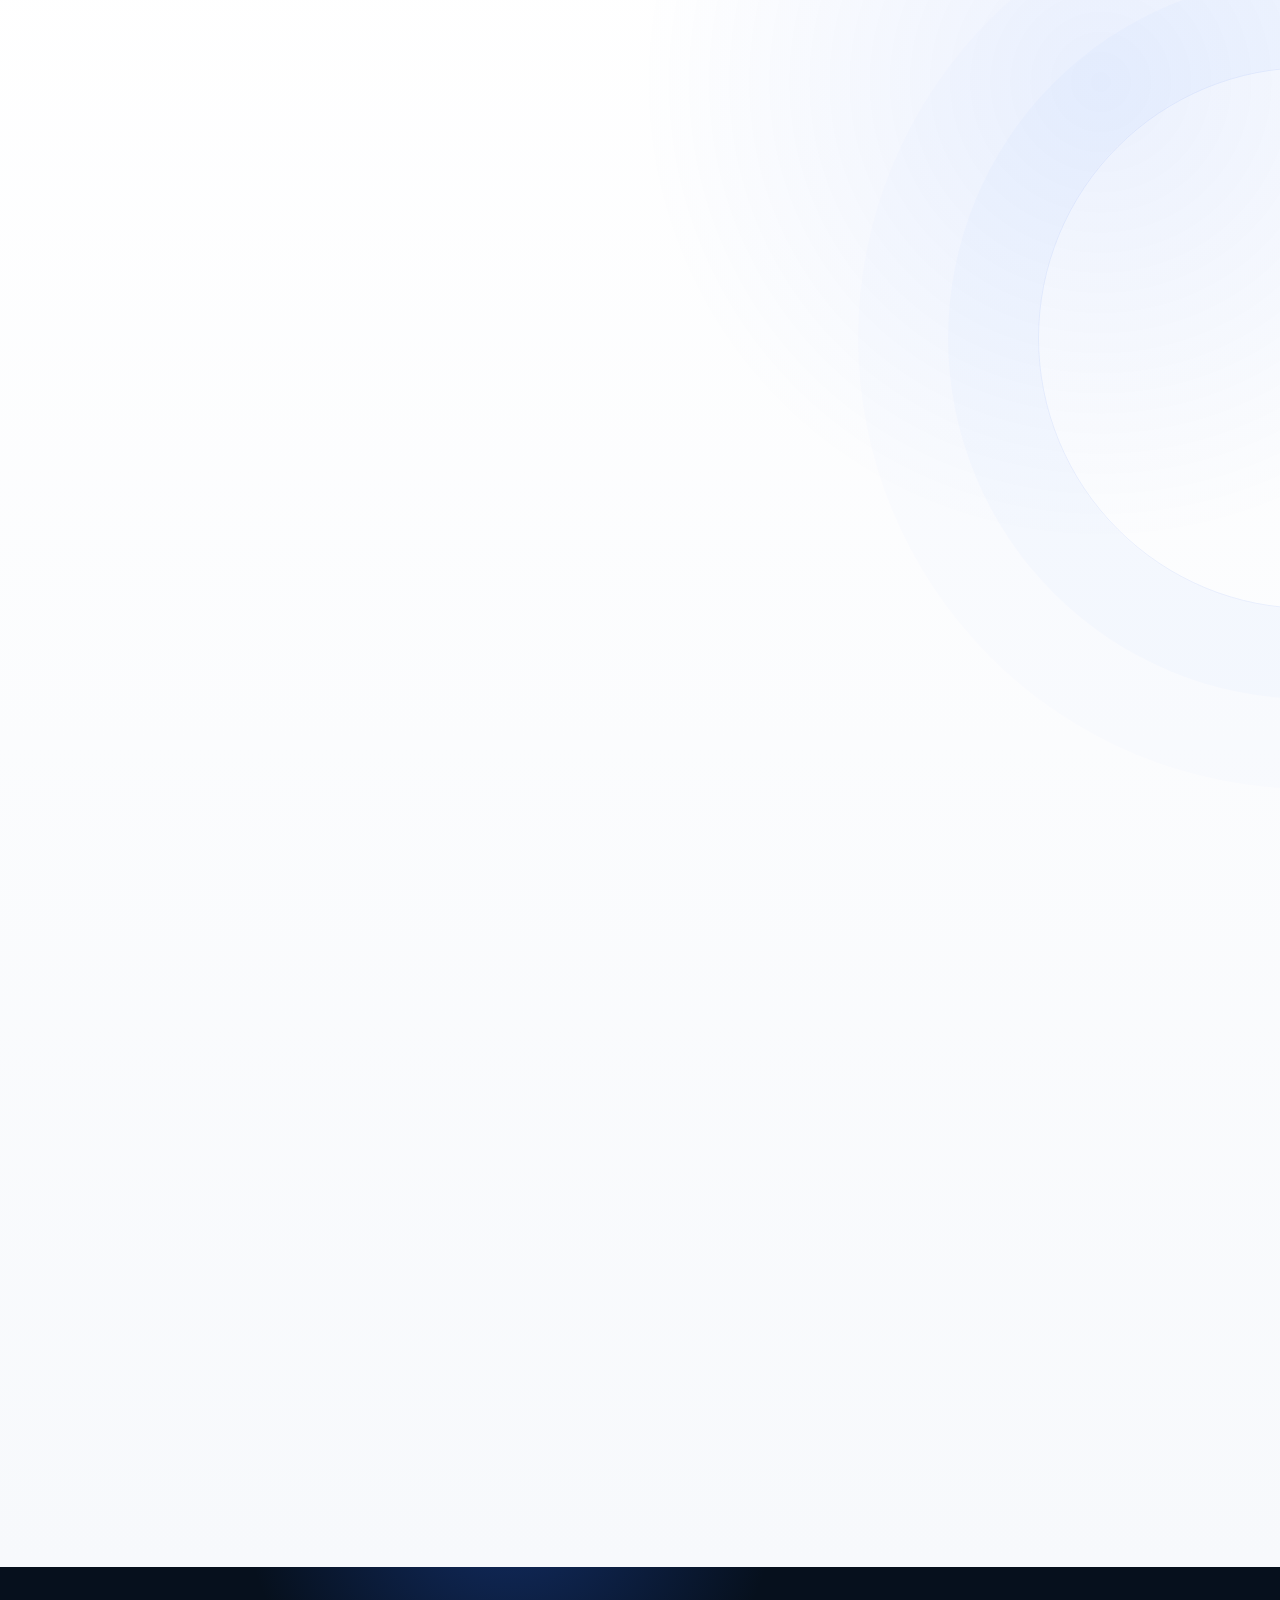
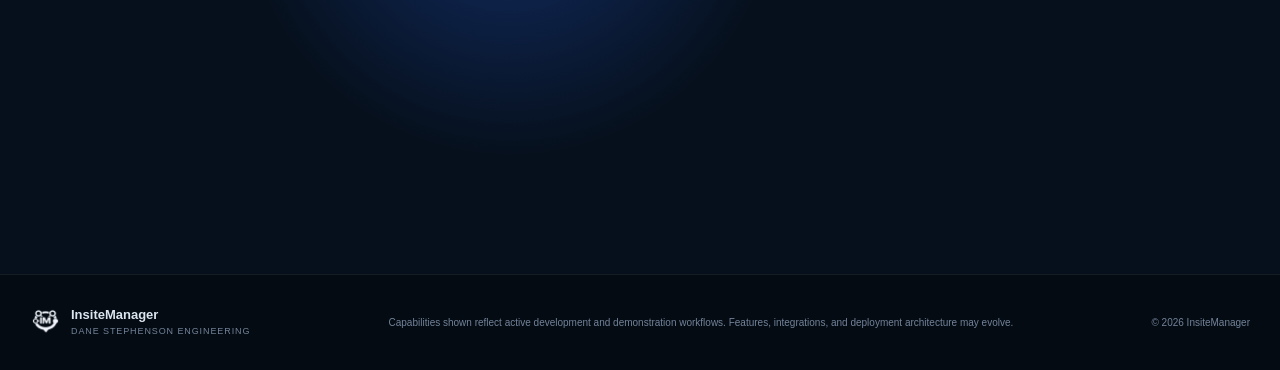
==== commit 6d473f16: "feat(site): publish product portfolio and release checks" ====
--- a/index.html
+++ b/index.html
@@ -27,34 +27,29 @@
 
   <header class="site-header" data-header>
     <div class="shell header-inner">
-      <a class="brand" href="#top" aria-label="InsiteManager home">
+      <a class="brand" href="index.html" aria-label="InsiteManager home">
         <img src="assets/icons/insitemanager-mark-dark.png" alt="" width="44" height="44" />
-        <span class="brand-copy">
-          <strong>InsiteManager</strong>
-          <small>Dane Stephenson Engineering</small>
-        </span>
+        <span class="brand-copy"><strong>InsiteManager</strong><small>Dane Stephenson Engineering</small></span>
       </a>
-
-      <nav class="desktop-nav" aria-label="Primary navigation">
-        <a href="#platform">Platform</a>
-        <a href="#workflows">Workflows</a>
-        <a href="#progress">Progress</a>
-        <a href="#engineering">Engineering</a>
-        <a href="#projects">Projects</a>
+      <nav class="desktop-nav portfolio-nav" aria-label="Primary navigation">
+        <a href="products/insite-manager.html">Insite Manager</a>
+        <a href="products/insite-tools.html">Insite Tools</a>
+        <a href="products/sawyer.html">Sawyer</a>
+        <a href="products/ronin-range.html">Ronin Range</a>
+        <a href="privacy-security.html">Privacy &amp; Security</a>
+        <a href="progress.html">Progress</a>
       </nav>
-
-      <a class="header-cta" href="#progress">Active development</a>
-
       <button class="menu-button" type="button" aria-label="Open navigation" aria-expanded="false" aria-controls="mobile-navigation" data-menu-button>
         <span></span><span></span><span></span>
       </button>
     </div>
     <nav class="mobile-nav" id="mobile-navigation" aria-label="Mobile navigation" data-mobile-nav>
-      <a href="#platform">Platform</a>
-      <a href="#workflows">Workflows</a>
-      <a href="#progress">Progress</a>
-      <a href="#engineering">Engineering</a>
-      <a href="#projects">Projects</a>
+        <a href="products/insite-manager.html">Insite Manager</a>
+        <a href="products/insite-tools.html">Insite Tools</a>
+        <a href="products/sawyer.html">Sawyer</a>
+        <a href="products/ronin-range.html">Ronin Range</a>
+        <a href="privacy-security.html">Privacy &amp; Security</a>
+        <a href="progress.html">Progress</a>
     </nav>
   </header>
 
@@ -65,7 +60,7 @@
         <div class="hero-copy reveal">
           <div class="eyebrow"><span class="status-dot"></span> Flagship project · Active development</div>
           <h1>Plan systems.<br /><span>Validate deployments.</span><br />Operate with context.</h1>
-          <p class="hero-lede">InsiteManager brings security-system design, deployment engineering, device operations, verification, and evidence-ready handoff into one connected workspace.</p>
+          <p class="hero-lede">InsiteManager connects security-system design and deployment engineering with expanding verification, device operations, and evidence-ready handoff workflows.</p>
           <p class="hero-audience">Built for security integrators, field technicians, system engineers, and operations teams.</p>
           <div class="hero-actions">
             <a class="button button-primary" href="#platform">Explore the platform</a>
@@ -80,9 +75,9 @@
               <span>InsiteManager / Designer</span>
               <span class="window-state"><i></i> Active development</span>
             </div>
-            <button class="image-button" type="button" data-lightbox="assets/images/designer-workspace.webp" data-caption="Designer workspace — project setup, target packs, control plane, camera coverage, and map context in one view.">
+            <a class="image-button" data-lightbox="assets/images/designer-workspace.webp" data-caption="Designer workspace — project setup, target packs, control plane, camera coverage, and map context in one view." href="assets/images/designer-workspace.webp">
               <img src="assets/images/designer-workspace.webp" alt="InsiteManager Designer workspace showing projects, target packs, control plane system controls, map planning, camera coverage, and measurement tools" width="1800" height="831" fetchpriority="high" />
-            </button>
+            </a>
           </div>
           <div class="floating-card floating-card-a"><span>DESIGNER</span><strong>Map + coverage planning</strong></div>
           <div class="floating-card floating-card-b"><span>HANDOFF</span><strong>Review → evidence → reports</strong></div>
@@ -99,6 +94,17 @@
     <section class="signal-strip" aria-label="InsiteManager capabilities">
       <div class="shell signal-items">
         <span>Camera planning</span><i></i><span>VMS verification</span><i></i><span>Device operations</span><i></i><span>Site health</span><i></i><span>Engineering tools</span><i></i><span>Reports + handoff</span>
+      </div>
+    </section>
+
+
+    <section class="portfolio-locator" aria-label="Explore our products">
+      <div class="shell portfolio-locator-inner">
+        <span class="portfolio-locator-label">Explore the products</span>
+        <a href="products/insite-manager.html">Insite Manager <span aria-hidden="true">→</span></a>
+        <a href="products/insite-tools.html">Insite Tools <span aria-hidden="true">→</span></a>
+        <a href="products/sawyer.html">Sawyer <span aria-hidden="true">→</span></a>
+        <a href="products/ronin-range.html">Ronin Range <span aria-hidden="true">→</span></a>
       </div>
     </section>
 
@@ -116,42 +122,42 @@
             <div class="module-icon" aria-hidden="true"><svg viewBox="0 0 24 24"><path d="M4 6.5 9 4l6 2.5L20 4v13.5L15 20l-6-2.5L4 20Z"/><path d="M9 4v13.5M15 6.5V20"/></svg></div>
             <h3>Designer</h3>
             <p>Map and floorplan planning, camera placement, coverage logic, measurement, target profiles, and project review.</p>
-            <span class="module-status established">Established core</span>
+            <span class="module-status established">Verified</span>
           </article>
           <article class="module-card reveal delay-1">
             <span class="module-index">02</span>
             <div class="module-icon" aria-hidden="true"><svg viewBox="0 0 24 24"><rect x="3" y="5" width="18" height="14" rx="2"/><path d="m10 9 5 3-5 3Z"/></svg></div>
             <h3>VMS</h3>
             <p>Live and playback readiness, event verification, source configuration, and project-aware review.</p>
-            <span class="module-status active">Active development</span>
+            <span class="module-status active">Active / In Progress</span>
           </article>
           <article class="module-card reveal delay-2">
             <span class="module-index">03</span>
             <div class="module-icon" aria-hidden="true"><svg viewBox="0 0 24 24"><rect x="4" y="3" width="16" height="7" rx="2"/><rect x="4" y="14" width="16" height="7" rx="2"/><path d="M8 6.5h.01M8 17.5h.01"/></svg></div>
             <h3>Devices</h3>
             <p>Device roster, enrollment readiness, telemetry, gateway status, and clear next actions.</p>
-            <span class="module-status active">Active development</span>
+            <span class="module-status active">Active / In Progress</span>
           </article>
           <article class="module-card reveal">
             <span class="module-index">04</span>
             <div class="module-icon" aria-hidden="true"><svg viewBox="0 0 24 24"><path d="M4 18v-5M9 18V8M14 18v-3M19 18V5"/><path d="M3 21h18"/></svg></div>
             <h3>Admin / Ops</h3>
             <p>Queue triage, incidents, escalations, activity review, gateway status, and blocked-work visibility.</p>
-            <span class="module-status active">Active development</span>
+            <span class="module-status active">Active / In Progress</span>
           </article>
           <article class="module-card reveal delay-1">
             <span class="module-index">05</span>
             <div class="module-icon" aria-hidden="true"><svg viewBox="0 0 24 24"><path d="M6 3h9l4 4v14H6Z"/><path d="M15 3v5h5M9 12h7M9 16h7"/></svg></div>
             <h3>Reports</h3>
             <p>Deployment sheets, review packages, evidence bundles, delivery records, and project handoff.</p>
-            <span class="module-status active">Active development</span>
+            <span class="module-status active">Active / In Progress</span>
           </article>
           <article class="module-card reveal delay-2">
             <span class="module-index">06</span>
             <div class="module-icon" aria-hidden="true"><svg viewBox="0 0 24 24"><path d="m12 3 8 5-8 5-8-5Z"/><path d="m4 12 8 5 8-5M4 16l8 5 8-5"/></svg></div>
             <h3>Visualization</h3>
             <p>Site health, operational overlays, track context, telemetry, and incident review.</p>
-            <span class="module-status exploratory">Expanding</span>
+            <span class="module-status active">Active Development</span>
           </article>
         </div>
       </div>
@@ -178,10 +184,10 @@
             </ul>
           </div>
           <div class="screenshot-card">
-            <button class="image-button" type="button" data-lightbox="assets/images/designer-map.webp" data-caption="Designer — dark theme map-first camera planning with system controls and site-health context.">
+            <a class="image-button" data-lightbox="assets/images/designer-map.webp" data-caption="Designer — dark theme map-first camera planning with system controls and site-health context." href="assets/images/designer-map.webp">
               <img src="assets/images/designer-map.webp" alt="InsiteManager dark-theme Designer interface with camera planning controls, site-health context, and map coverage overlays" width="1800" height="826" loading="lazy" />
               <span class="zoom-label">View full screen</span>
-            </button>
+            </a>
           </div>
         </div>
 
@@ -199,15 +205,15 @@
           </div>
           <div class="responsive-proof">
             <div class="screenshot-card responsive-proof-main">
-              <button class="image-button" type="button" data-lightbox="assets/images/vms-live-q1.webp" data-caption="VMS Q1 — live readiness, source truth, route state, blocked conditions, and explicit field handoff in one operational view.">
+              <a class="image-button" data-lightbox="assets/images/vms-live-q1.webp" data-caption="VMS Q1 — live readiness, source truth, route state, blocked conditions, and explicit field handoff in one operational view." href="assets/images/vms-live-q1.webp">
                 <img src="assets/images/vms-live-q1.webp" alt="InsiteManager VMS live readiness view showing source truth, route status, blocked conditions, devices, and field handoff state" width="1440" height="1000" loading="lazy" />
                 <span class="zoom-label">View full screen</span>
-              </button>
+              </a>
             </div>
             <div class="screenshot-card responsive-proof-phone">
-              <button class="image-button" type="button" data-lightbox="assets/images/vms-live-phone-q1.webp" data-caption="The same VMS live-readiness workflow adapted for a phone operational surface.">
+              <a class="image-button" data-lightbox="assets/images/vms-live-phone-q1.webp" data-caption="The same VMS live-readiness workflow adapted for a phone operational surface." href="assets/images/vms-live-phone-q1.webp">
                 <img src="assets/images/vms-live-phone-q1.webp" alt="InsiteManager VMS live readiness workflow on a phone layout" width="412" height="915" loading="lazy" />
-              </button>
+              </a>
               <span class="surface-label">Phone surface</span>
             </div>
           </div>
@@ -227,14 +233,14 @@
           </div>
           <div class="screenshot-stack">
             <div class="screenshot-card small">
-              <button class="image-button" type="button" data-lightbox="assets/images/devices-roster.webp" data-caption="Devices — roster and trust/readiness context.">
+              <a class="image-button" data-lightbox="assets/images/devices-roster.webp" data-caption="Devices — roster and trust/readiness context." href="assets/images/devices-roster.webp">
                 <img src="assets/images/devices-roster.webp" alt="InsiteManager Devices roster and readiness view" width="1800" height="857" loading="lazy" />
-              </button>
+              </a>
             </div>
             <div class="screenshot-card small offset">
-              <button class="image-button" type="button" data-lightbox="assets/images/operations.webp" data-caption="Admin/Ops — queue, activity, and operational follow-through.">
+              <a class="image-button" data-lightbox="assets/images/operations.webp" data-caption="Admin/Ops — queue, activity, and operational follow-through." href="assets/images/operations.webp">
                 <img src="assets/images/operations.webp" alt="InsiteManager Admin and Operations screen showing queue and activity workflows" width="1800" height="859" loading="lazy" />
-              </button>
+              </a>
             </div>
           </div>
         </div>
@@ -253,14 +259,14 @@
           </div>
           <div class="portrait-pair">
             <div class="screenshot-card portrait">
-              <button class="image-button" type="button" data-lightbox="assets/images/bom-planning.webp" data-caption="Engineering tools — BOM planning and quote-readiness summary.">
+              <a class="image-button" data-lightbox="assets/images/bom-planning.webp" data-caption="Engineering tools — BOM planning and quote-readiness summary." href="assets/images/bom-planning.webp">
                 <img src="assets/images/bom-planning.webp" alt="InsiteManager BOM planning and quote readiness interface" width="902" height="788" loading="lazy" />
-              </button>
+              </a>
             </div>
             <div class="screenshot-card portrait">
-              <button class="image-button" type="button" data-lightbox="assets/images/bandwidth-recording.webp" data-caption="Engineering tools — bandwidth and recording summary.">
+              <a class="image-button" data-lightbox="assets/images/bandwidth-recording.webp" data-caption="Engineering tools — bandwidth and recording summary." href="assets/images/bandwidth-recording.webp">
                 <img src="assets/images/bandwidth-recording.webp" alt="InsiteManager bandwidth and recording engineering summary" width="897" height="792" loading="lazy" />
-              </button>
+              </a>
             </div>
           </div>
         </div>
@@ -274,13 +280,14 @@
           <div class="kicker">Development progress</div>
           <h2>Working platform. Expanding operational depth.</h2>
           <p>InsiteManager remains in active development. Designer provides the established planning foundation while VMS, device operations, reporting, responsive field workflows, local/private-network operation, and deployment validation continue to deepen.</p>
+          <a class="text-link" href="progress.html">Feature progress across all four products <span aria-hidden="true">→</span></a>
         </div>
 
         <div class="progress-list">
           <article class="progress-card reveal">
             <div class="progress-marker complete">01</div>
             <div>
-              <div class="progress-meta"><span>Foundation</span><strong>Established</strong></div>
+              <div class="progress-meta"><span>Foundation</span><strong>Verified</strong></div>
               <h3>Map-first Designer and project model</h3>
               <p>Core planning, camera workflows, map/floorplan surfaces, project state, review paths, and engineering tools form the current foundation.</p>
             </div>
@@ -288,7 +295,7 @@
           <article class="progress-card reveal">
             <div class="progress-marker active">02</div>
             <div>
-              <div class="progress-meta"><span>Operational workflows</span><strong>Active</strong></div>
+              <div class="progress-meta"><span>Operational workflows</span><strong>Active / In Progress</strong></div>
               <h3>VMS, devices, operations, and reports</h3>
               <p>Connected workflows now cover deeper readiness, source truth, verification, telemetry, incidents, blocked states, evidence, and handoff while integration continues to mature.</p>
             </div>
@@ -296,7 +303,7 @@
           <article class="progress-card reveal">
             <div class="progress-marker active">03</div>
             <div>
-              <div class="progress-meta"><span>Field + resilience</span><strong>Active</strong></div>
+              <div class="progress-meta"><span>Field + resilience</span><strong>Active / In Progress</strong></div>
               <h3>Responsive, local, and private-network operation</h3>
               <p>Desktop, tablet, and phone surfaces are being validated alongside local/private-network behavior, degraded-connectivity handling, and controlled recovery without requiring a public-cloud path.</p>
             </div>
@@ -304,7 +311,7 @@
           <article class="progress-card reveal">
             <div class="progress-marker next">04</div>
             <div>
-              <div class="progress-meta"><span>Hardening</span><strong>Ongoing</strong></div>
+              <div class="progress-meta"><span>Hardening</span><strong>Active Development</strong></div>
               <h3>Enterprise operations and deployment maturity</h3>
               <p>Permissions, auditability, security gates, backup/recovery, API discipline, deployment architecture, and lifecycle validation continue to mature.</p>
             </div>
@@ -320,18 +327,18 @@
           <h2 id="gallery-title">From site context to operational evidence.</h2>
         </div>
         <div class="gallery-grid">
-          <button class="gallery-card wide reveal" type="button" data-lightbox="assets/images/designer-measurement.webp" data-caption="Designer — floorplan workflow, imported layers, and active camera context.">
+          <a class="gallery-card wide reveal" data-lightbox="assets/images/designer-measurement.webp" data-caption="Designer — floorplan workflow, imported layers, and active camera context." href="assets/images/designer-measurement.webp">
             <img src="assets/images/designer-measurement.webp" alt="Designer floorplan workflow with imported layers, camera context, and measurement tools" width="1800" height="829" loading="lazy" />
             <span><strong>Measurement</strong><small>Designer</small></span>
-          </button>
-          <button class="gallery-card reveal delay-1" type="button" data-lightbox="assets/images/visualization.webp" data-caption="Visualization — alternate basemap styling with site-health, track, and operational overlay context.">
+          </a>
+          <a class="gallery-card reveal delay-1" data-lightbox="assets/images/visualization.webp" data-caption="Visualization — alternate basemap styling with site-health, track, and operational overlay context." href="assets/images/visualization.webp">
             <img src="assets/images/visualization.webp" alt="Visualization workflow with alternate basemap styling, site-health status, and operational overlays" width="1800" height="823" loading="lazy" />
             <span><strong>Operational context</strong><small>Visualization</small></span>
-          </button>
-          <button class="gallery-card reveal delay-2" type="button" data-lightbox="assets/images/reports.webp" data-caption="Reports — review packages, evidence, and project handoff.">
+          </a>
+          <a class="gallery-card reveal delay-2" data-lightbox="assets/images/reports.webp" data-caption="Reports — review packages, evidence, and project handoff." href="assets/images/reports.webp">
             <img src="assets/images/reports.webp" alt="Reports module showing review and handoff workflows" width="1800" height="861" loading="lazy" />
             <span><strong>Evidence + handoff</strong><small>Reports</small></span>
-          </button>
+          </a>
         </div>
       </div>
     </section>
@@ -342,6 +349,7 @@
           <div class="kicker">Engineering posture</div>
           <h2>Designed for operational credibility.</h2>
           <p>InsiteManager development emphasizes controlled change, traceability, practical field behavior, and interfaces that keep the important state visible.</p>
+          <a class="text-link light-text-link" href="privacy-security.html">Our privacy &amp; security approach <span aria-hidden="true">→</span></a>
         </div>
         <div class="principles-grid">
           <article class="principle reveal"><span>01</span><h3>Operational clarity</h3><p>Reduce noise. Surface readiness, blocked work, health, ownership, and next action.</p></article>
@@ -357,29 +365,30 @@
     <section class="section projects-section" id="projects">
       <div class="shell">
         <div class="section-heading reveal">
-          <div class="kicker">Other active products</div>
-          <h2>Independent products built for real-world use.</h2>
-          <p>InsiteManager remains the flagship. Alongside it are independent products focused on shooting and range software, field video, and engineering diagnostics.</p>
+          <div class="kicker">Product portfolio</div>
+          <h2>Four products, distinct workflows.</h2>
+          <p>From security engineers and field integrators to shooters, action-camera users and outdoor teams, each product has its own purpose, working interfaces and development path.</p>
         </div>
 
         <article class="project-feature project-feature-ronin reveal">
           <div class="project-copy">
             <div class="project-meta"><span>Independent product</span><strong>Active development</strong></div>
             <h3>Ronin Range</h3>
-            <p class="project-tagline">Shooting games, scoring, and range tools.</p>
-            <p>A local-first shooting platform for games, scoring, target sessions, equipment, zeroing, statistics, and shooting with family and friends.</p>
+            <p class="project-tagline">Games, scoring, and targets for the range.</p>
+            <p>A local-first app for games, scoring, practice, equipment context and saved sessions, complemented by a growing collection of physical targets for range use.</p>
             <div class="project-chips"><span>Play + games</span><span>Zero + loadout</span><span>Desktop + mobile</span><span>Local-first</span></div>
+            <a class="text-link" href="products/ronin-range.html">Explore Ronin Range <span aria-hidden="true">→</span></a>
           </div>
           <div class="project-visual project-visual-ronin">
             <div class="project-screen project-screen-wide">
-              <button class="image-button" type="button" data-lightbox="assets/images/ronin-range-home.webp" data-caption="Ronin Range — home surface with Play, Games, Create, Loadout, and Zero Check as first-class workflows.">
+              <a class="image-button" data-lightbox="assets/images/ronin-range-home.webp" data-caption="Ronin Range — home surface with Play, Games, Create, Loadout, and Zero Check as first-class workflows." href="assets/images/ronin-range-home.webp">
                 <img src="assets/images/ronin-range-home.webp" alt="Ronin Range home screen showing Play, Games, Create, Loadout, and Zero Check" width="1440" height="900" loading="lazy" />
-              </button>
+              </a>
             </div>
             <div class="project-screen project-screen-phone">
-              <button class="image-button" type="button" data-lightbox="assets/images/ronin-range-game-phone.webp" data-caption="Ronin Range — phone game runtime designed for use at the range.">
+              <a class="image-button" data-lightbox="assets/images/ronin-range-game-phone.webp" data-caption="Ronin Range — phone game runtime designed for use at the range." href="assets/images/ronin-range-game-phone.webp">
                 <img src="assets/images/ronin-range-game-phone.webp" alt="Ronin Range phone game runtime with target scoring and player controls" width="390" height="844" loading="lazy" />
-              </button>
+              </a>
             </div>
           </div>
         </article>
@@ -389,13 +398,15 @@
             <div class="project-card-copy">
               <div class="project-meta"><span>Independent product</span><strong>Active development</strong></div>
               <h3>Sawyer</h3>
-              <p class="project-tagline">Field video, capture, and media.</p>
-              <p>A developing field-video utility for live viewing, snapshots, recording, media handling, system health, and local operation.</p>
+              <p class="project-tagline">Field video for cameras on the move.</p>
+              <p>For action-camera users, trail riders, campers and field teams: compatible camera live viewing and saved private-network RTSP connections, with a portable recorder in development.</p>
+              <a class="text-link" href="products/sawyer.html">Explore Sawyer <span aria-hidden="true">→</span></a>
             </div>
             <div class="project-screen">
-              <button class="image-button" type="button" data-lightbox="assets/images/sawyer-capture.webp" data-caption="Sawyer — capture workflow with live preview, snapshot, recording, media, system, and logs surfaces.">
-                <img src="assets/images/sawyer-capture.webp" alt="Sawyer capture screen with live preview, Snapshot and Record controls, and navigation for Live, Media, System, and Logs" width="1440" height="900" loading="lazy" />
-              </button>
+              <a class="image-button" data-lightbox="assets/images/sawyer-capture.webp" data-caption="Earlier Sawyer simulated interface preview. Snapshot and Record controls here do not establish current phone-owned RTSP recording." href="assets/images/sawyer-capture.webp">
+                <img src="assets/images/sawyer-capture.webp" alt="Earlier Sawyer simulated dashboard with Live, Capture, Media, System and Logs sections" width="1440" height="900" loading="lazy" />
+                <span class="capture-context">Earlier simulated interface</span>
+              </a>
             </div>
           </article>
 
@@ -403,13 +414,15 @@
             <div class="project-card-copy">
               <div class="project-meta"><span>Independent product</span><strong>Active development</strong></div>
               <h3>Insite Tools</h3>
-              <p class="project-tagline">API, log, and diagnostic utilities.</p>
-              <p>Engineering utilities for API inspection, logs, validation, troubleshooting, testing, and recovery.</p>
+              <p class="project-tagline">Devices, Network, API, and Logs.</p>
+              <p>Discover device and network context, inspect API endpoints, review logs and prepare selected local evidence—all under operator control.</p>
+              <a class="text-link" href="products/insite-tools.html">Explore Insite Tools <span aria-hidden="true">→</span></a>
             </div>
             <div class="project-screen">
-              <button class="image-button" type="button" data-lightbox="assets/images/insite-tools-dashboard.webp" data-caption="Insite Tools — development and diagnostics dashboard with API and log tooling.">
-                <img src="assets/images/insite-tools-dashboard.webp" alt="Insite Tools development and diagnostics dashboard showing API and Logs utilities" width="1440" height="1000" loading="lazy" />
-              </button>
+              <a class="image-button" data-lightbox="assets/images/e2e-tools-api-workbench.webp" data-caption="Insite Tools API workbench — browser E2E capture showing endpoint selection and Changes Locked; no request sent." href="assets/images/e2e-tools-api-workbench.webp">
+                <img src="assets/images/e2e-tools-api-workbench.webp" alt="Insite Tools API workbench with endpoint categories, request parameters and Changes Locked status" width="1440" height="1000" loading="lazy" />
+                <span class="capture-context">Browser E2E · API workbench</span>
+              </a>
             </div>
           </article>
         </div>
@@ -450,6 +463,7 @@
         <button class="lightbox-close" type="button" aria-label="Close screenshot viewer" data-lightbox-close>×</button>
       </div>
       <p data-lightbox-caption></p>
+      <a class="lightbox-original" data-lightbox-original="" href="" target="_blank" rel="noopener noreferrer">Open original image in a new tab <span aria-hidden="true">↗</span></a>
     </div>
   </dialog>
 
--- a/assets/site.css
+++ b/assets/site.css
@@ -96,14 +96,14 @@
 
 .hero {
   position: relative;
-  min-height: 820px;
+  min-height: 700px;
   overflow: hidden;
   background:
     radial-gradient(circle at 77% 18%, rgba(42,102,240,.28), transparent 28%),
     radial-gradient(circle at 55% 62%, rgba(79,201,215,.10), transparent 27%),
     linear-gradient(145deg, #071323 0%, #0a1a2e 54%, #0a1930 100%);
   color: #fff;
-  padding: 130px 0 72px;
+  padding: 112px 0 54px;
 }
 .hero::after {
   content: "";
@@ -126,21 +126,21 @@
   background-size: 64px 64px;
   mask-image: linear-gradient(to bottom, black, transparent 85%);
 }
-.hero-layout { position: relative; z-index: 2; display: grid; grid-template-columns: .92fr 1.35fr; grid-template-areas: "copy visual" "proof visual"; column-gap: 54px; row-gap: 0; align-items: start; }
+.hero-layout { position: relative; z-index: 2; display: grid; grid-template-columns: 1.05fr 1.15fr; grid-template-areas: "copy visual" "proof visual"; column-gap: 40px; row-gap: 0; align-items: start; }
 .hero-copy { grid-area: copy; padding-top: 4px; align-self: end; }
 .eyebrow, .kicker { color: #8fb2ff; font-size: 11px; font-weight: 850; text-transform: uppercase; letter-spacing: .15em; }
 .eyebrow { display: inline-flex; align-items: center; gap: 9px; padding: 7px 10px; border: 1px solid rgba(142,178,255,.2); background: rgba(32,83,181,.12); border-radius: 999px; }
-.status-dot { width: 8px; height: 8px; background: var(--green); border-radius: 50%; box-shadow: 0 0 0 5px rgba(65,201,133,.12); }
-.hero h1 { margin: 25px 0 22px; color: #fff; font-size: clamp(48px, 5.2vw, 76px); line-height: .99; letter-spacing: -.055em; font-weight: 750; }
+.status-dot { width: 8px; height: 8px; background: var(--blue-2); border-radius: 50%; box-shadow: 0 0 0 5px rgba(93,140,255,.15); }
+.hero h1 { margin: 18px 0 15px; color: #fff; font-size: clamp(48px, 4.5vw, 64px); line-height: 1.01; letter-spacing: -.05em; font-weight: 750; }
 .hero h1 span { color: #91afff; }
-.hero-lede { max-width: 620px; color: #b4c1d2; font-size: 18px; line-height: 1.65; }
-.hero-audience { max-width: 610px; margin: 15px 0 0; color: #8fa1b8; font-size: 13px; line-height: 1.55; }
-.hero-actions { display: flex; flex-wrap: wrap; gap: 12px; margin-top: 31px; }
+.hero-lede { max-width: 620px; color: #b4c1d2; font-size: 16px; line-height: 1.55; }
+.hero-audience { max-width: 610px; margin: 10px 0 0; color: #8fa1b8; font-size: 12px; line-height: 1.5; }
+.hero-actions { display: flex; flex-wrap: wrap; gap: 12px; margin-top: 22px; }
 .button { display: inline-flex; justify-content: center; align-items: center; min-height: 48px; padding: 0 18px; border-radius: 11px; font-weight: 760; font-size: 13px; transition: transform .2s ease, border-color .2s ease, background .2s ease; }
 .button:hover { transform: translateY(-2px); }
 .button-primary { background: var(--blue); color: #fff; box-shadow: 0 8px 30px rgba(42,102,240,.28); }
 .button-secondary { background: rgba(255,255,255,.06); color: #e7edf7; border: 1px solid rgba(255,255,255,.16); }
-.hero-proof { grid-area: proof; display: grid; grid-template-columns: repeat(3, 1fr); gap: 0; margin-top: 46px; border-top: 1px solid rgba(255,255,255,.12); padding-top: 22px; align-self: start; }
+.hero-proof { grid-area: proof; display: grid; grid-template-columns: repeat(3, 1fr); gap: 0; margin-top: 24px; border-top: 1px solid rgba(255,255,255,.12); padding-top: 16px; align-self: start; }
 .hero-proof div { display: flex; flex-direction: column; gap: 3px; padding-right: 18px; }
 .hero-proof strong { font-size: 13px; color: #fff; }
 .hero-proof span { color: #7f90a7; font-size: 11px; }
@@ -153,9 +153,10 @@
 .window-dots i { width: 7px; height: 7px; border-radius: 50%; background: #304158; }
 .window-dots i:first-child { background: #6987b4; }
 .window-state { justify-self: end; display: inline-flex; align-items: center; gap: 6px; color: #8aa0bb; }
-.window-state i { width: 6px; height: 6px; background: var(--green); border-radius: 50%; }
+.window-state i { width: 6px; height: 6px; background: var(--blue-2); border-radius: 50%; }
 .image-button { display: block; width: 100%; border: 0; padding: 0; background: transparent; cursor: zoom-in; position: relative; }
 .image-button img { width: 100%; height: auto; }
+a.image-button { color: inherit; text-decoration: none; }
 .floating-card { position: absolute; padding: 12px 15px; border: 1px solid rgba(255,255,255,.14); border-radius: 12px; background: rgba(7,19,35,.92); backdrop-filter: blur(12px); box-shadow: var(--shadow); display: flex; flex-direction: column; gap: 3px; }
 .floating-card span { color: #6f9cff; font-size: 9px; font-weight: 900; letter-spacing: .14em; }
 .floating-card strong { color: #fff; font-size: 12px; }
@@ -271,15 +272,17 @@
 .lightbox-close:focus-visible { outline: 3px solid rgba(63,119,255,.8); outline-offset: 2px; }
 .lightbox-close:active { transform: scale(.96); }
 
-.reveal { opacity: 0; transform: translateY(18px); transition: opacity .65s ease, transform .65s cubic-bezier(.22,.61,.36,1); }
-.reveal.visible { opacity: 1; transform: none; }
+/* Progressive enhancement: core content is visible before JS and when scripts are blocked. */
+.reveal { opacity: 1; transform: none; transition: opacity .65s ease, transform .65s cubic-bezier(.22,.61,.36,1); }
+.reveal.reveal-pending { opacity: 0; transform: translateY(18px); }
+.reveal.reveal-pending.visible { opacity: 1; transform: none; }
 .delay-1 { transition-delay: .08s; }
 .delay-2 { transition-delay: .16s; }
 
 @media (prefers-reduced-motion: reduce) {
   html { scroll-behavior: auto; }
   *, *::before, *::after { animation: none !important; transition: none !important; }
-  .reveal { opacity: 1; transform: none; }
+  .reveal, .reveal.reveal-pending { opacity: 1; transform: none; }
 }
 
 @media (max-width: 1160px) and (min-width: 901px) {
@@ -484,7 +487,7 @@
   border-radius: 999px;
   background: #eaf0ff;
 }
-.project-feature-ronin .project-meta strong { color: #167044; background: #e8f7ef; }
+.project-feature-ronin .project-meta strong { color: #245ddc; background: #eaf0ff; }
 .project-copy h3,
 .project-card h3 {
   margin: 12px 0 4px;
@@ -590,3 +593,397 @@
   .project-visual-ronin { grid-template-columns: 1fr 82px; }
   .project-feature, .project-card { border-radius: 16px; }
 }
+
+
+/* Portfolio Pass A: shared navigation, local product identities, and feature stages. */
+.portfolio-nav { gap: clamp(10px, 1.25vw, 20px); }
+.portfolio-nav a { font-size: 12px; }
+.portfolio-nav a[aria-current="page"], .mobile-nav a[aria-current="page"] { color: #fff; }
+.portfolio-nav a[aria-current="page"] { box-shadow: inset 0 -2px var(--blue-2); padding-block: 7px; }
+.mobile-nav a[aria-current="page"] { border-left: 3px solid var(--blue-2); padding-left: 12px; }
+.header-inner { gap: 18px; }
+.header-cta { display: none; }
+.portfolio-locator { border-bottom: 1px solid var(--line); background: #f9fbff; }
+.portfolio-locator-inner { display: flex; gap: 8px; align-items: center; flex-wrap: wrap; padding: 14px 0; }
+.portfolio-locator-label { color: #52627a; font-weight: 850; font-size: 11px; letter-spacing: .08em; text-transform: uppercase; margin-right: 10px; }
+.portfolio-locator a { display: inline-flex; align-items: center; gap: 8px; border: 1px solid #dce4ee; border-radius: 9px; background: white; padding: 8px 12px; color: #173353; font-size: 12px; font-weight: 700; transition: border-color .2s, background .2s; }
+.portfolio-locator a:hover { border-color: #799af5; background: #eff4ff; }
+.text-link { display: inline-flex; align-items: center; gap: 7px; margin-top: 21px; color: #1d57cf; font-size: 13px; font-weight: 800; line-height: 1.4; text-decoration: underline; text-underline-offset: 4px; }
+.text-link:hover { color: #113d9f; }
+.light-text-link { color: #adc8ff; }
+.light-text-link:hover { color: #fff; }
+
+/* Page-wide semantic status palette; text labels always accompany color. */
+.stage { display: inline-flex; align-items: center; gap: 6px; padding: 5px 9px; border-radius: 999px; font-size: 11px; font-weight: 850; letter-spacing: .01em; line-height: 1.2; white-space: nowrap; border: 1px solid transparent; }
+.stage::before { content: ''; display: block; width: 7px; height: 7px; border-radius: 50%; background: currentColor; flex: 0 0 auto; }
+.stage-verified { color: #176e44; background: #e4f7ec; border-color: #b9e5cb; }
+.stage-staged { color: #1d57ab; background: #e9f2ff; border-color: #c5ddfa; }
+.stage-in-progress { color: #1a5eae; background: #ecf4ff; border-color: #d4e5ff; }
+.stage-development { color: #2b60a8; background: #eaf3ff; border-color: #d1e1fa; }
+.stage-planned { color: #945306; background: #fff3dc; border-color: #f3d49d; }
+
+/* Existing screenshot assets provide visual cues, rather than invented logos. */
+[data-product="manager"] { --product-accent: #7ca7ff; --product-accent-rgb: 124,167,255; }
+[data-product="tools"] { --product-accent: #53c8ed; --product-accent-rgb: 83,200,237; }
+[data-product="sawyer"] { --product-accent: #c486dc; --product-accent-rgb: 196,134,220; }
+[data-product="ronin"] { --product-accent: #83d26e; --product-accent-rgb: 131,210,110; }
+[data-product="privacy"], [data-product="progress"] { --product-accent: #96b7ff; --product-accent-rgb: 150,183,255; }
+.lucide-icon { width: 22px; height: 22px; fill: none; stroke: currentColor; stroke-width: 1.8; stroke-linecap: round; stroke-linejoin: round; flex: 0 0 auto; }
+.product-hero { position: relative; color: #fff; padding: 144px 0 86px; background: radial-gradient(circle at 74% 19%, rgba(var(--product-accent-rgb),.22), transparent 35%),linear-gradient(145deg, #071323, #0a1930 68%, #0b1c30); overflow: hidden; }
+.product-hero::before { content: ''; position: absolute; inset: 0; opacity: .1; pointer-events: none; background-image: linear-gradient(rgba(255,255,255,.1) 1px, transparent 1px), linear-gradient(90deg,rgba(255,255,255,.1) 1px, transparent 1px); background-size: 55px 55px; mask-image: linear-gradient(to bottom, #000, transparent 90%); }
+.product-hero-grid { position: relative; display: grid; grid-template-columns: minmax(0,.96fr) minmax(0,1.04fr); gap: clamp(32px,4vw,64px); align-items: center; }
+.product-hero-copy { min-width: 0; }
+.product-overline { display: inline-flex; gap: 10px; align-items: center; color: var(--product-accent); font-size: 11px; font-weight: 860; letter-spacing: .13em; text-transform: uppercase; }
+.product-name { margin: 24px 0 4px; font-size: 13px; font-weight: 900; letter-spacing: .08em; text-transform: uppercase; color: #d8e2f2; }
+.product-hero h1, .support-hero h1 { margin: 6px 0 22px; color: #fff; letter-spacing: -.052em; font-size: clamp(40px,4.7vw,67px); line-height: 1.03; font-weight: 780; }
+.product-lede { color: #c4cede; font-size: 17px; line-height: 1.7; max-width: 660px; }
+.product-audience { margin: 12px 0 0; color: #95a8c0; font-size: 13px; }
+.hero-quick-list { list-style: none; padding: 0; margin: 23px 0 0; display: flex; flex-direction: column; gap: 7px; }
+.hero-quick-list li { color: #d1dded; font-size: 13px; padding-left: 19px; position: relative; }
+.hero-quick-list li::before { content: ''; position: absolute; top: 8px; left: 0; width: 7px; height: 7px; border: 2px solid var(--product-accent); border-radius: 2px; transform: rotate(45deg); }
+.product-hero-shot { margin: 0; min-width: 0; border: 1px solid rgba(var(--product-accent-rgb),.35); border-radius: 18px; overflow: hidden; background: #0a101d; box-shadow: 0 25px 80px rgba(0,0,0,.33); }
+.product-hero-shot .image-button { display: block; width: 100%; border: 0; padding: 0; background: transparent; cursor: zoom-in; }
+.product-hero-shot img { width: 100%; height: auto; }
+.product-hero-shot figcaption { font-size: 11px; color: #aab9cb; padding: 13px 15px; background: #081525; line-height: 1.5; }
+.product-hero-shot .zoom-label { color: #fff; }
+.product-main-grid { display: grid; grid-template-columns: minmax(0,.86fr) minmax(0,1.14fr); align-items: center; gap: clamp(36px,6vw,90px); }
+.product-story-wide { max-width: 840px; }
+.product-story h2 { font-size: clamp(32px,3.2vw,45px); line-height: 1.13; letter-spacing: -.045em; color: var(--ink); margin: 13px 0 19px; }
+.product-story p { color: #52637a; line-height: 1.7; font-size: 16px; }
+.product-story .feature-list { margin: 24px 0 0; }
+.product-story .feature-list li { color: #35485f; }
+.product-story .feature-list li::before { border-color: #2a66f0; }
+.product-secondary-shot { margin: 0; min-width: 0; overflow: hidden; border-radius: 17px; background: #eff4fa; border: 1px solid #dae2ec; box-shadow: var(--shadow-soft); }
+.product-secondary-shot .image-button { width: 100%; border: 0; padding: 0; display: block; cursor: zoom-in; background: transparent; }
+.product-secondary-shot img { width: 100%; height: auto; }
+.product-secondary-shot figcaption { padding: 12px 17px; color: #54647b; font-size: 12px; line-height: 1.55; }
+.product-progress-section { background: #f6f9fc; }
+/* Product pages present the story first; detailed stage labels live on the Progress page. */
+.product-direction { display: grid; grid-template-columns: minmax(0, .92fr) minmax(0, 1.08fr); gap: clamp(32px, 5vw, 78px); align-items: start; }
+.product-direction-story h2 { font-size: clamp(32px, 3.2vw, 46px); line-height: 1.14; letter-spacing: -.044em; color: var(--ink); margin: 13px 0 20px; }
+.product-direction-story > p { max-width: 560px; color: #52647b; line-height: 1.75; font-size: 16px; margin: 0; }
+.product-direction-notes { border-top: 1px solid #cfdbea; }
+.product-direction-notes > div { padding: 22px 0; border-bottom: 1px solid #dbe4ee; }
+.product-direction-notes h3 { margin: 0 0 9px; color: #182d45; font-size: 17px; letter-spacing: -.015em; }
+.product-direction-notes p { margin: 0; color: #5e7086; font-size: 14px; line-height: 1.75; }
+.product-platform-note { margin-top: 24px; border-left: 3px solid #a5bce2; background: #edf3fa; padding: 16px 20px; color: #35465d; border-radius: 0 12px 12px 0; }
+.product-platform-note strong { font-size: 13px; }
+.product-platform-note p { margin: 6px 0 0; font-size: 13px; line-height: 1.65; }
+.product-next-links { display: flex; flex-wrap: wrap; gap: 22px; }
+.product-next-links .text-link { margin-top: 23px; }
+.support-hero { color: #fff; padding: 145px 0 85px; background: radial-gradient(circle at 80% 15%,rgba(var(--product-accent-rgb),.18),transparent 37%),linear-gradient(145deg,#071323,#0d2744); }
+.support-hero-inner { max-width: 850px; }
+.support-hero h1 { max-width: 780px; margin-top: 22px; }
+.support-hero p { color: #bacbe0; font-size: 18px; line-height: 1.7; max-width: 750px; }
+.product-principles { display: grid; grid-template-columns: repeat(2,minmax(0,1fr)); gap: 17px; }
+.product-principles article { border: 1px solid var(--line); border-radius: 17px; padding: 27px; background: #fff; }
+.product-principles h3 { margin: 0 0 12px; color: #14283e; font-size: 22px; letter-spacing: -.03em; }
+.product-principles p, .product-principles li { font-size: 14px; color: #52647b; line-height: 1.7; }
+.product-principles ul { margin: 16px 0 0; padding-left: 20px; }
+.product-principles li + li { margin-top: 6px; }
+.stage-legend { display: grid; grid-template-columns: repeat(5,minmax(0,1fr)); gap: 11px; }
+.stage-legend > div { background: #f5f8fc; border: 1px solid #dde6ef; border-radius: 14px; padding: 18px 13px; }
+.stage-legend p { margin: 10px 0 0; color: #566780; font-size: 12px; line-height: 1.6; }
+.progress-catalog { background: #f6f9fc; }
+.cross-progress-grid { display: grid; grid-template-columns: repeat(2,minmax(0,1fr)); gap: 18px; }
+.cross-progress-card { --product-accent: #a0bbf8; padding: 25px; border: 1px solid #dce5ef; border-radius: 18px; background: #fff; border-top: 4px solid var(--product-accent); }
+.cross-progress-title { display: flex; gap: 11px; align-items: center; flex-wrap: wrap; }
+.cross-progress-title .lucide-icon { color: #274870; }
+.cross-progress-title h2 { flex: 1; font-size: 23px; letter-spacing: -.035em; margin: 0; }
+.cross-progress-title a { color: #2457bc; font-size: 12px; font-weight: 800; text-decoration: underline; text-underline-offset: 3px; }
+.cross-progress-card ul { list-style: none; padding: 0; margin: 20px 0 0; }
+.cross-progress-card li { padding-top: 15px; border-top: 1px solid #edf1f5; margin-top: 15px; }
+.progress-line { display: flex; gap: 10px; align-items: flex-start; justify-content: space-between; }
+.progress-line strong { color: #20334a; font-size: 13px; }
+.cross-progress-card li p { color: #69778b; font-size: 12px; line-height: 1.6; margin: 7px 0 0; }
+.progress-review-note { color: #64758a; font-size: 12px; margin-top: 25px; }
+
+@media (max-width: 1240px) and (min-width: 1101px) {
+  .brand { min-width: 0; }
+  .brand-copy small { display: none; }
+  .portfolio-nav { gap: 12px; }
+  .portfolio-nav a { font-size: 11px; }
+}
+/* Six named destinations require the mobile menu earlier than the old five anchors. */
+@media (max-width: 1100px) {
+  .header-inner { height: 68px; }
+  .brand { min-width: 0; }
+  .brand-copy small { display: none; }
+  .portfolio-nav { display: none; }
+  .menu-button { display: block; margin-left: auto; }
+  .mobile-nav { display: grid; grid-template-rows: 0fr; transition: grid-template-rows .25s ease; overflow: hidden; border-top: 1px solid transparent; }
+  .mobile-nav::before { content: ''; min-height: 0; }
+  .mobile-nav.open { grid-template-rows: none; padding: 8px 15px 17px; border-top-color: rgba(255,255,255,.08); max-height: calc(100dvh - 68px); overflow-y: auto; }
+  .mobile-nav a { display: none; padding: 11px 5px; color: #c8d3e0; font-size: 13px; font-weight: 700; }
+  .mobile-nav.open a { display: block; }
+}
+/* Without JS, expose the mobile links instead of leaving an inert menu button. */
+@media (max-width: 1100px) {
+  html:not(.js-enabled) .menu-button { display: none; }
+  html:not(.js-enabled) .mobile-nav {
+    grid-template-rows: 1fr;
+    padding: 8px 15px 17px;
+    border-top-color: rgba(255,255,255,.08);
+    max-height: none;
+    overflow: visible;
+  }
+  html:not(.js-enabled) .mobile-nav a { display: block; }
+}
+@media (max-width: 960px) {
+  .product-hero-grid, .product-main-grid { grid-template-columns: 1fr; }
+  .product-hero-copy { max-width: 760px; }
+  .product-hero-shot { max-width: 850px; }
+  .stage-legend { grid-template-columns: repeat(3,minmax(0,1fr)); }
+}
+@media (max-width: 760px) {
+  .product-hero, .support-hero { padding: 112px 0 62px; }
+  .product-hero h1, .support-hero h1 { font-size: clamp(39px,8.2vw,54px); }
+  .product-lede, .support-hero p { font-size: 15px; }
+  .product-hero-grid { gap: 28px; }
+  .product-hero-shot { border-radius: 13px; }
+  .product-hero-shot figcaption { font-size: 11px; }
+  .product-direction, .product-principles, .cross-progress-grid { grid-template-columns: 1fr; }
+  .product-direction { gap: 27px; }
+  .stage-legend { grid-template-columns: repeat(2,minmax(0,1fr)); }
+  .portfolio-locator-inner { align-items: flex-start; }
+  .portfolio-locator-label { width: 100%; }
+}
+@media (max-width: 480px) {
+  .progress-line { flex-direction: column; align-items: flex-start; }
+  .product-next-links { display: block; }
+  .product-next-links .text-link { margin-right: 12px; }
+  .stage-legend { grid-template-columns: 1fr; }
+  .cross-progress-card { padding: 20px; }
+}
+
+/* Pass 163: make screenshot provenance visible without changing a product's branding. */
+.capture-context {
+  position: absolute; top: 12px; left: 12px; z-index: 1;
+  display: inline-flex; align-items: center; max-width: calc(100% - 24px);
+  padding: 6px 9px; border: 1px solid rgba(255,255,255,.24);
+  border-radius: 8px; background: rgba(7,19,35,.91); color: #e3edfb;
+  font-size: 10px; font-weight: 800; line-height: 1.35; letter-spacing: .025em;
+  text-align: left; pointer-events: none;
+}
+.product-hero-shot .capture-context { border-color: rgba(var(--product-accent-rgb),.45); }
+@media (max-width: 480px) {
+  .capture-context { top: 8px; left: 8px; padding: 5px 7px; font-size: 9px; }
+}
+
+/* Pass 164: product accents carry into content without overriding stage colors.
+   Accent treatment is based on current website captures; exact app token parity
+   is a separate acceptance gate requiring application source assets. */
+.product-page[data-product="manager"] { --product-accent-ink: #285cc2; }
+.product-page[data-product="tools"] { --product-accent-ink: #086b87; }
+.product-page[data-product="sawyer"] { --product-accent-ink: #82469b; }
+.product-page[data-product="ronin"] { --product-accent-ink: #397d35; }
+.product-page .product-story .kicker,
+.product-page .product-progress-section .kicker { color: var(--product-accent-ink); }
+.product-page .product-story .feature-list li::before { border-color: var(--product-accent-ink); }
+.product-page .product-platform-note { border-left-color: var(--product-accent-ink); }
+.product-page .product-next-links .text-link,
+.product-page .product-story .text-link { color: var(--product-accent-ink); }
+
+/* Step 165: editorial screenshot gallery. Existing public images only; no E2E status implied. */
+.visual-gallery-hero { padding-bottom: 78px; }
+.visual-gallery-hero-link { display: inline-flex; align-items: center; gap: 8px; margin-top: 20px; color: #a9c5ff; font-size: 14px; font-weight: 800; text-decoration: underline; text-underline-offset: 5px; }
+.visual-gallery-hero-link:hover { color: #fff; }
+.visual-gallery-hero-link:focus-visible { outline: 3px solid #8bb0ff; outline-offset: 5px; }
+.visual-gallery-jump { position: relative; background: #f0f5fb; border-bottom: 1px solid #dee8f3; }
+.visual-gallery-jump-inner { display: flex; flex-wrap: wrap; gap: 8px 24px; padding-block: 17px; }
+.visual-gallery-jump a { font-size: 13px; color: #2857a4; font-weight: 800; text-underline-offset: 4px; }
+.visual-gallery-jump a:focus-visible { outline: 3px solid #2a66f0; outline-offset: 4px; }
+.visual-showcase { scroll-margin-top: 78px; }
+.visual-showcase-alt { background: #f6f9fc; }
+.visual-showcase-header { display: flex; justify-content: space-between; align-items: end; gap: 24px; margin-bottom: 26px; }
+.visual-showcase-header > div { max-width: 760px; }
+.visual-showcase-header .kicker { color: var(--product-accent-ink, #285cc2); }
+.visual-showcase-header h2 { color: var(--ink); margin: 9px 0 12px; font-size: clamp(30px,3.4vw,45px); letter-spacing: -.04em; line-height: 1.12; }
+.visual-showcase-header p { color: #52647b; font-size: 16px; line-height: 1.65; margin: 0; }
+.visual-showcase-header .text-link { margin: 0 0 4px; flex-shrink: 0; color: var(--product-accent-ink, #285cc2); }
+.visual-showcase[data-product="manager"] { --product-accent-ink: #285cc2; }
+.visual-showcase[data-product="tools"] { --product-accent-ink: #086b87; }
+.visual-showcase[data-product="sawyer"] { --product-accent-ink: #82469b; }
+.visual-showcase[data-product="ronin"] { --product-accent-ink: #397d35; }
+.visual-showcase-grid { display: grid; grid-template-columns: repeat(3,minmax(0,1fr)); align-items: stretch; gap: 17px; }
+.visual-showcase-grid.visual-showcase-grid-single { grid-template-columns: minmax(0, min(100%, 900px)); justify-content: center; }
+.visual-showcase-grid-two { grid-template-columns: repeat(2,minmax(0,1fr)); }
+.visual-shot { margin: 0; min-width: 0; display: flex; flex-direction: column; background: #fff; border: 1px solid #dbe4ee; border-top: 3px solid var(--product-accent-ink, #2a66f0); border-radius: 15px; overflow: hidden; box-shadow: 0 9px 26px rgba(8,22,41,.04); }
+.visual-shot .image-button { width: 100%; }
+.visual-shot-frame { display: grid; place-items: center; position: relative; width: 100%; aspect-ratio: 16 / 10; background: #e7edf4; overflow: hidden; }
+.visual-shot-frame img { width: 100%; height: 100%; display: block; object-fit: contain; transition: transform .25s ease; }
+.visual-shot .image-button:hover img { transform: scale(1.018); }
+.visual-shot-frame .zoom-label { bottom: 12px; right: 12px; }
+.visual-shot-portrait .visual-shot-frame img { max-width: 46%; }
+.visual-shot figcaption { padding: 16px 18px 20px; flex: 1; }
+.visual-shot-kind { display: block; margin-bottom: 6px; color: var(--product-accent-ink, #285cc2); font-size: 10px; font-weight: 850; letter-spacing: .09em; text-transform: uppercase; }
+.visual-shot figcaption strong { display: block; font-size: 18px; color: #172940; letter-spacing: -.02em; }
+.visual-shot figcaption p { margin: 7px 0 0; font-size: 13px; line-height: 1.6; color: #5e7087; }
+.visual-gallery-last { background: #eaf2fa; }
+.visual-gallery-last-inner { display: flex; align-items: center; justify-content: space-between; gap: 36px; }
+.visual-gallery-last-inner > div { max-width: 750px; }
+.visual-gallery-last h2 { margin: 10px 0; color: var(--ink); font-size: clamp(28px,3vw,42px); letter-spacing: -.035em; }
+.visual-gallery-last p { color: #536780; line-height: 1.7; }
+.visual-gallery-last .button { flex-shrink: 0; }
+@media (max-width: 1050px) {
+  .visual-showcase-grid { grid-template-columns: repeat(2,minmax(0,1fr)); }
+}
+@media (max-width: 760px) {
+  .visual-gallery-hero { padding-bottom: 55px; }
+  .visual-showcase-header, .visual-gallery-last-inner { align-items: flex-start; flex-direction: column; gap: 16px; }
+  .visual-showcase-grid, .visual-showcase-grid-two { grid-template-columns: 1fr; }
+  .visual-gallery-jump-inner { gap: 10px 18px; }
+  .visual-showcase-header p { font-size: 15px; }
+  .visual-shot-frame { aspect-ratio: 16 / 9; }
+  .visual-shot-portrait .visual-shot-frame img { max-width: 38%; }
+}
+
+
+/* Step 168: Ronin Range physical-target collection. Editorial list + manual, responsive gallery. */
+.ronin-target-section { background: #f8fbf8; border-block: 1px solid #e0ebe1; }
+.ronin-target-intro { display: flex; align-items: end; justify-content: space-between; gap: 28px; margin-bottom: 31px; }
+.ronin-target-intro > div { max-width: 790px; }
+.ronin-target-intro .kicker, .ronin-catalog-intro .kicker { color: #397d35; }
+.ronin-target-intro h2 { margin: 10px 0 13px; font-size: clamp(33px,4vw,52px); letter-spacing: -.045em; line-height: 1.1; color: #0e1e2d; }
+.ronin-target-intro p { margin: 0; color: #526576; font-size: 16px; line-height: 1.7; }
+.ronin-target-intro .text-link { flex: 0 0 auto; color: #397d35; margin-bottom: 4px; }
+.ronin-story-links { display: flex; gap: 16px 25px; flex-wrap: wrap; }
+.ronin-story-links .text-link { margin-top: 24px; }
+.ronin-gallery-head { display: flex; align-items: end; justify-content: space-between; gap: 16px; margin-bottom: 18px; }
+.ronin-gallery-head h3 { font-size: 20px; line-height: 1.2; letter-spacing: -.025em; margin: 0 0 5px; color: #142738; }
+.ronin-gallery-head p { color: #627387; font-size: 13px; margin: 0; }
+.ronin-gallery-controls { display: flex; align-items: center; gap: 9px; flex: 0 0 auto; }
+.ronin-gallery-count { font-size: 12px; font-weight: 750; color: #586d62; font-variant-numeric: tabular-nums; min-width: 60px; text-align: right; }
+.ronin-gallery-arrow { width: 40px; height: 40px; border-radius: 50%; border: 1px solid #b9cdbc; display: grid; place-items: center; background: #fff; color: #205f2b; cursor: pointer; }
+.ronin-gallery-arrow .lucide-icon { width: 19px; height: 19px; }
+.ronin-gallery-arrow:not(:disabled):hover { background: #e9f5e8; border-color: #75aa79; }
+.ronin-gallery-arrow:disabled { opacity: .35; cursor: default; }
+/* Native horizontal scrolling still works when scripts are disabled; hide nonfunctional buttons. */
+html:not(.js-enabled) .ronin-gallery-arrow { display: none; }
+.ronin-gallery-viewport { --ronin-gap: 16px; display: flex; gap: var(--ronin-gap); overflow-x: auto; overscroll-behavior-inline: contain; scroll-snap-type: x mandatory; scroll-padding-inline: 0; scrollbar-width: thin; scrollbar-color: #9ab7a0 transparent; padding: 2px 2px 18px; margin: 0 -2px; }
+.ronin-feature-card { scroll-snap-align: start; flex: 0 0 calc((100% - (2 * var(--ronin-gap)) - 4px) / 3); display: flex; flex-direction: column; min-width: 0; border-radius: 15px; overflow: hidden; background: #fff; border: 1px solid #dde9df; box-shadow: 0 8px 23px rgba(11,48,25,.05); }
+.ronin-feature-image { display: block; position: relative; cursor: zoom-in; }
+.ronin-feature-art { aspect-ratio: 4 / 3.6; background: #eaf1ec; display: grid; place-items: center; padding: 12px; overflow: hidden; }
+.ronin-feature-art img { display: block; width: 100%; height: 100%; object-fit: contain; filter: drop-shadow(0 5px 9px rgba(10,25,21,.09)); }
+.ronin-feature-image .zoom-label { right: 12px; bottom: 11px; }
+.ronin-feature-copy { padding: 17px 19px 20px; flex: 1; }
+.ronin-feature-kind { text-transform: uppercase; letter-spacing: .09em; font-size: 10px; font-weight: 850; color: #397d35; }
+.ronin-feature-kind.ronin-feature-concept { color: #a46a22; }
+.ronin-feature-copy h3 { margin: 5px 0 5px; color: #16283a; font-size: 20px; letter-spacing: -.025em; line-height: 1.25; }
+.ronin-feature-copy p { margin: 0; color: #68788a; font-size: 12px; line-height: 1.55; }
+.ronin-catalog { padding-top: 54px; }
+.ronin-catalog-intro { display: flex; align-items: end; justify-content: space-between; gap: 26px; margin-bottom: 18px; }
+.ronin-catalog-intro h3 { margin: 8px 0 0; font-size: clamp(25px,2.7vw,34px); letter-spacing: -.035em; color: #152538; }
+.ronin-catalog-intro p { margin: 0; max-width: 460px; color: #657586; font-size: 13px; line-height: 1.65; }
+.ronin-catalog-list { margin: 0; padding: 0; list-style: none; display: grid; grid-template-columns: repeat(2,minmax(0,1fr)); column-gap: 38px; border-top: 1px solid #dce9df; }
+.ronin-catalog-list li { display: flex; align-items: center; justify-content: space-between; gap: 18px; padding: 15px 2px; border-bottom: 1px solid #dce9df; min-width: 0; }
+.ronin-catalog-list li span:first-child { min-width: 0; display: flex; flex-direction: column; gap: 2px; }
+.ronin-catalog-list strong { color: #1b2e3f; font-size: 14px; line-height: 1.4; }
+.ronin-catalog-list small { color: #63768a; font-size: 12px; }
+.ronin-catalog-code { color: #657c72; font-size: 11px; font-weight: 750; white-space: nowrap; }
+.ronin-catalog-footnote { color: #687a88; font-size: 12px; line-height: 1.65; margin: 18px 0 0; max-width: 900px; }
+@media (max-width: 1020px) {
+  .ronin-feature-card { flex-basis: calc((100% - var(--ronin-gap) - 4px) / 2); }
+}
+@media (max-width: 760px) {
+  .ronin-target-intro, .ronin-catalog-intro { display: block; }
+  .ronin-target-intro p { font-size: 15px; }
+  .ronin-target-intro .text-link { display: inline-block; margin-top: 15px; }
+  .ronin-catalog-intro p { margin-top: 10px; }
+  .ronin-catalog-list { grid-template-columns: 1fr; }
+}
+@media (max-width: 560px) {
+  .ronin-feature-card { flex-basis: calc(100% - 4px); }
+  .ronin-gallery-head { align-items: flex-start; }
+  .ronin-gallery-head p { max-width: 200px; }
+  .ronin-gallery-arrow { width: 36px; height: 36px; }
+  .ronin-gallery-controls { gap: 6px; }
+  .ronin-gallery-count { min-width: 44px; font-size: 11px; }
+  .ronin-feature-art { aspect-ratio: 4 / 3.8; }
+  .ronin-catalog { padding-top: 35px; }
+}
+@media (prefers-reduced-motion: reduce) { .ronin-gallery-viewport { scroll-behavior: auto; } }
+
+/* Pass 177: product-first pages; the Progress page is the single detailed milestone surface. */
+.product-direction-notes h3 { color: var(--product-accent-ink, #214d86); }
+.progress-jump-links { display: flex; flex-wrap: wrap; gap: 10px; margin: 0 0 22px; }
+.progress-jump-links a { display: inline-flex; color: #214c8b; font-size: 13px; font-weight: 800; text-decoration: none; border: 1px solid #d3e0ef; border-radius: 8px; background: #fff; padding: 9px 12px; }
+.progress-jump-links a:hover { background: #eaf2ff; border-color: #9dbcf1; }
+.progress-jump-links a:focus-visible { outline: 3px solid #4377db; outline-offset: 3px; }
+.cross-progress-card { scroll-margin-top: 110px; }
+@media (max-width: 760px) { .product-direction-story > p { font-size: 15px; } }
+
+/* Pass 178: readable phone screenshots, native full-resolution access, and catalog-to-artwork links. */
+.lightbox-original { display: inline-flex; align-items: center; gap: 6px; min-height: 40px; margin-top: 8px; color: #c8dcff; font-size: 13px; font-weight: 750; text-decoration: underline; text-underline-offset: 3px; }
+.lightbox-original:hover { color: #fff; }
+.lightbox-original:focus-visible { outline: 3px solid #89b1ff; outline-offset: 3px; }
+.lightbox-content { max-height: calc(100dvh - 32px); overflow-y: auto; }
+.lightbox-frame img { max-height: calc(100dvh - 180px); }
+.ronin-catalog-link { color: #277039; text-decoration: underline; text-decoration-color: #b9d9c1; text-underline-offset: 3px; }
+.ronin-catalog-link::after { content: "↗"; font-size: 12px; font-weight: 700; margin-inline-start: 5px; }
+.ronin-catalog-link:hover { color: #174e29; text-decoration-color: currentColor; }
+.ronin-catalog-link:focus-visible { outline-color: #277039; }
+.ronin-feature-card { scroll-margin-block-start: 100px; }
+.ronin-feature-card:target { outline: 3px solid #378b4c; outline-offset: -3px; }
+@media (max-width: 480px) {
+  .visual-showcase-grid-single .visual-shot-frame { aspect-ratio: 4 / 3; }
+  .visual-shot-portrait .visual-shot-frame { aspect-ratio: 1 / 1; }
+  .visual-shot-portrait .visual-shot-frame img { max-width: 50%; }
+}
+
+/* Pass 179: concise capability sequences, not development-status cards. */
+.product-workflow-heading { margin: 24px 0 12px; font-size: 14px; font-weight: 800; color: #263b54; letter-spacing: -.01em; }
+.product-workflow { counter-reset: workflow; list-style: none; padding: 0; margin: 0; display: grid; grid-template-columns: repeat(3,minmax(0,1fr)); gap: 15px; }
+.product-workflow[data-two-step] { grid-template-columns: repeat(2,minmax(0,1fr)); }
+.product-workflow li { counter-increment: workflow; min-width: 0; border-top: 1px solid #cfdeeb; padding-top: 12px; }
+.product-workflow li::before { content: counter(workflow,decimal-leading-zero); display: block; color: var(--product-accent-ink,#285cc2); font-weight: 800; font-size: 12px; margin-bottom: 8px; font-variant-numeric: tabular-nums; }
+.product-workflow strong, .product-workflow span { display: block; }
+.product-workflow strong { color: #1b3048; font-size: 14px; line-height: 1.4; }
+.product-workflow span { color: #536781; font-size: 13px; line-height: 1.65; margin-top: 6px; }
+.product-story .product-workflow-note { max-width: 720px; border-left: 2px solid var(--product-accent-ink,#285cc2); padding-left: 12px; margin: 18px 0 0; font-size: 13px; line-height: 1.65; }
+.product-main-grid .product-workflow { grid-template-columns: 1fr; gap: 12px; }
+.product-main-grid .product-workflow li { padding-top: 10px; }
+.product-main-grid .product-workflow li::before { display: inline-block; margin: 0 10px 0 0; }
+.product-main-grid .product-workflow strong { display: inline; }
+.product-main-grid .product-workflow span { margin-top: 4px; }
+.product-story-links { display: flex; flex-wrap: wrap; align-items: baseline; gap: 9px 24px; margin-top: 15px; }
+.product-story-links .text-link { margin-top: 8px; }
+@media (max-width: 760px) {
+  .product-workflow, .product-workflow[data-two-step] { grid-template-columns: 1fr; }
+  .product-workflow li { padding-top: 10px; }
+  .product-workflow li::before { display: inline-block; margin: 0 10px 0 0; }
+  .product-workflow strong { display: inline; }
+  .product-workflow span { margin-top: 4px; }
+}
+
+/* Pass 180: faster progression from definitions to the capability evidence. */
+.progress-hero-actions { display: flex; flex-wrap: wrap; column-gap: 28px; row-gap: 0; align-items: baseline; }
+.progress-hero-actions .visual-gallery-hero-link { margin-top: 16px; }
+#catalog-heading { scroll-margin-top: 104px; }
+.progress-stage-section { padding-bottom: 74px; }
+.progress-catalog { padding-top: 74px; }
+.progress-catalog .cross-progress-card .progress-line strong { font-size: 14px; line-height: 1.45; }
+.progress-catalog .cross-progress-card li p { font-size: 13px; line-height: 1.65; }
+.product-page .product-progress-section { padding-block: 80px; }
+@media (max-width: 760px) {
+  .progress-stage-section { padding-bottom: 52px; }
+  .progress-catalog { padding-top: 54px; }
+  .product-page .product-progress-section { padding-block: 62px; }
+  .progress-catalog .cross-progress-card li p { font-size: 13px; }
+}
+@media (min-width: 365px) and (max-width: 480px) {
+  .stage-legend { grid-template-columns: repeat(2,minmax(0,1fr)); gap: 9px; }
+  .stage-legend > div { padding: 13px 11px; min-width: 0; }
+  .stage-legend > div:last-child { grid-column: 1 / -1; display: flex; align-items: center; gap: 14px; }
+  .stage-legend > div:last-child p { margin: 0; }
+}
+@media (max-width: 364px) {
+  .stage-legend > div { padding: 12px; }
+}
+/* Pass 182: concise field examples and precise, accessible public-evidence links. */
+.product-story .product-example { margin: 21px 0 0; padding-left: 13px; border-left: 2px solid var(--product-accent-ink, #285cc2); color: #475d77; font-size: 13px; line-height: 1.7; }
+.product-example strong { color: #1b3048; }
+.visual-shot[id] { scroll-margin-top: 104px; }
+.visual-shot[id]:target { outline: 3px solid var(--product-accent-ink, #285cc2); outline-offset: 3px; }
+.cross-progress-card li[id] { scroll-margin-top: 108px; }
+.cross-progress-card li[id]:target { border-left: 3px solid var(--product-accent-ink, #285cc2); padding-left: 12px; margin-left: -15px; }
